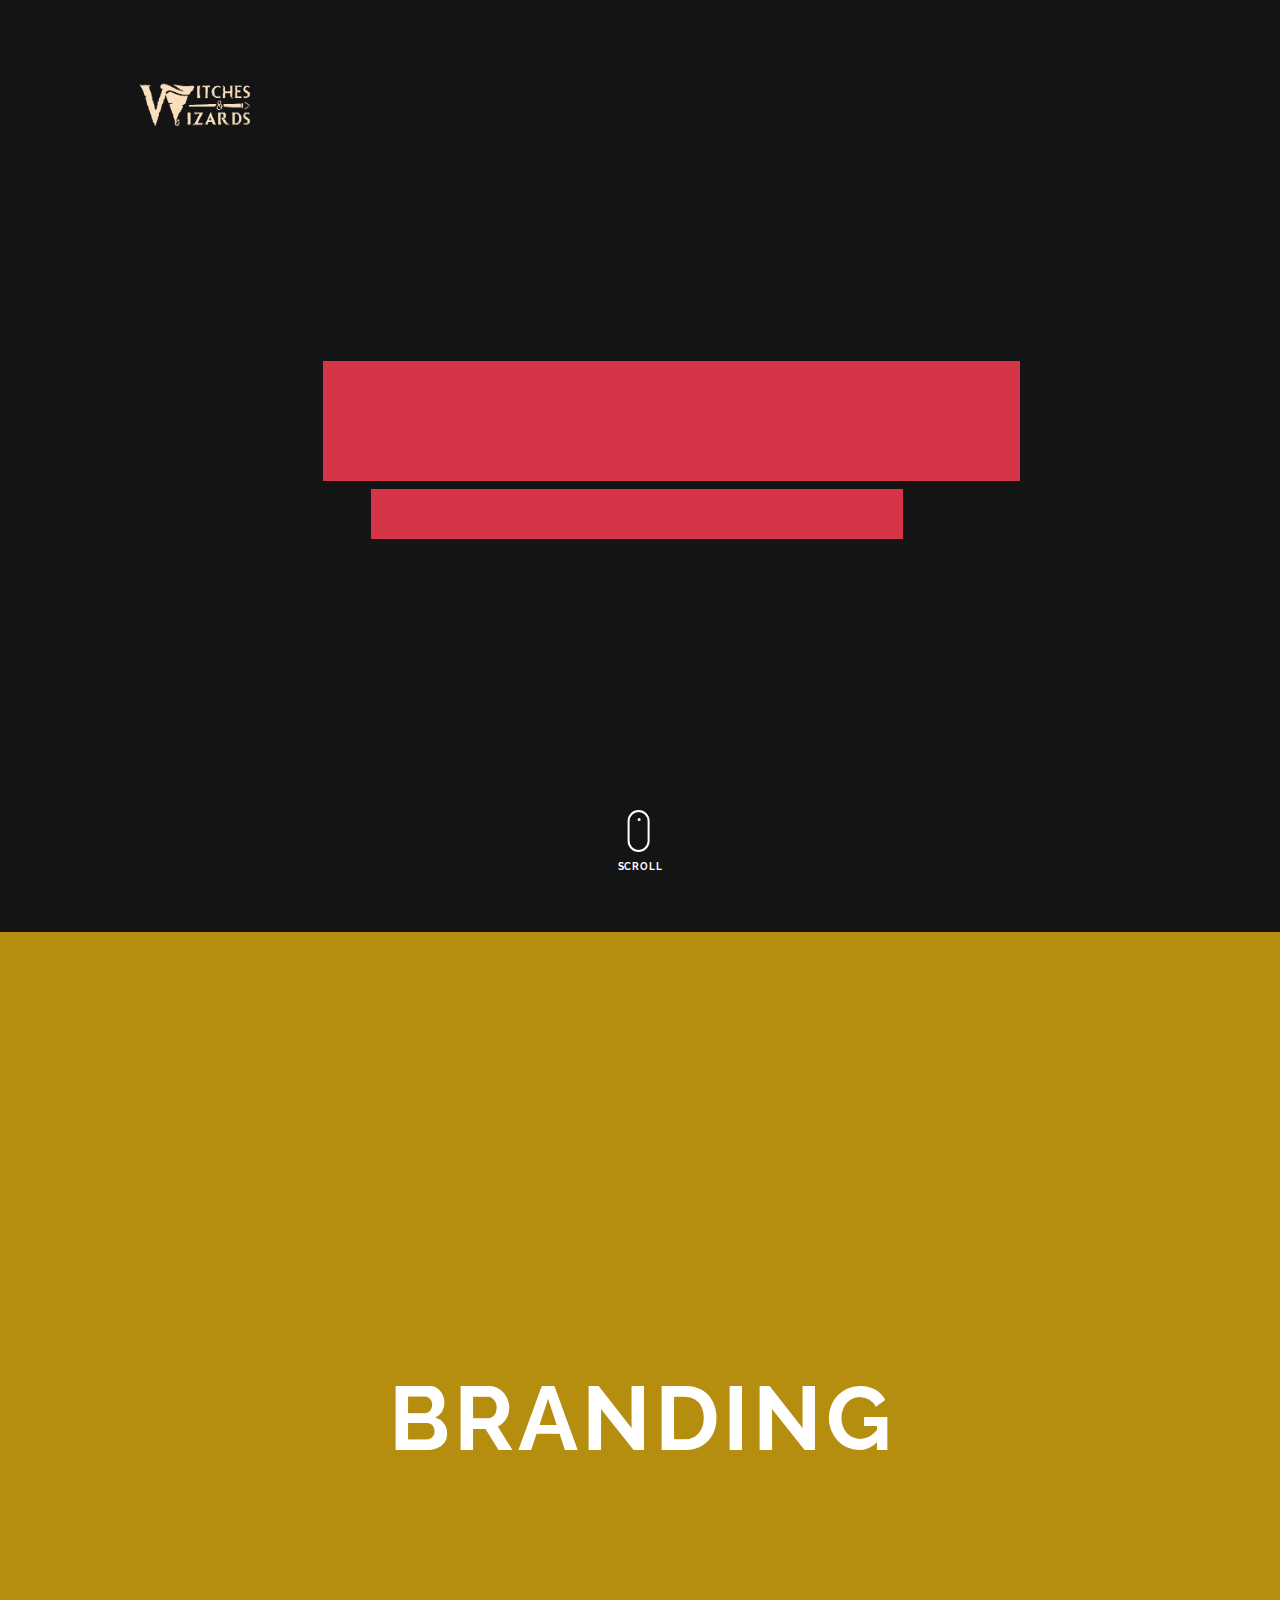
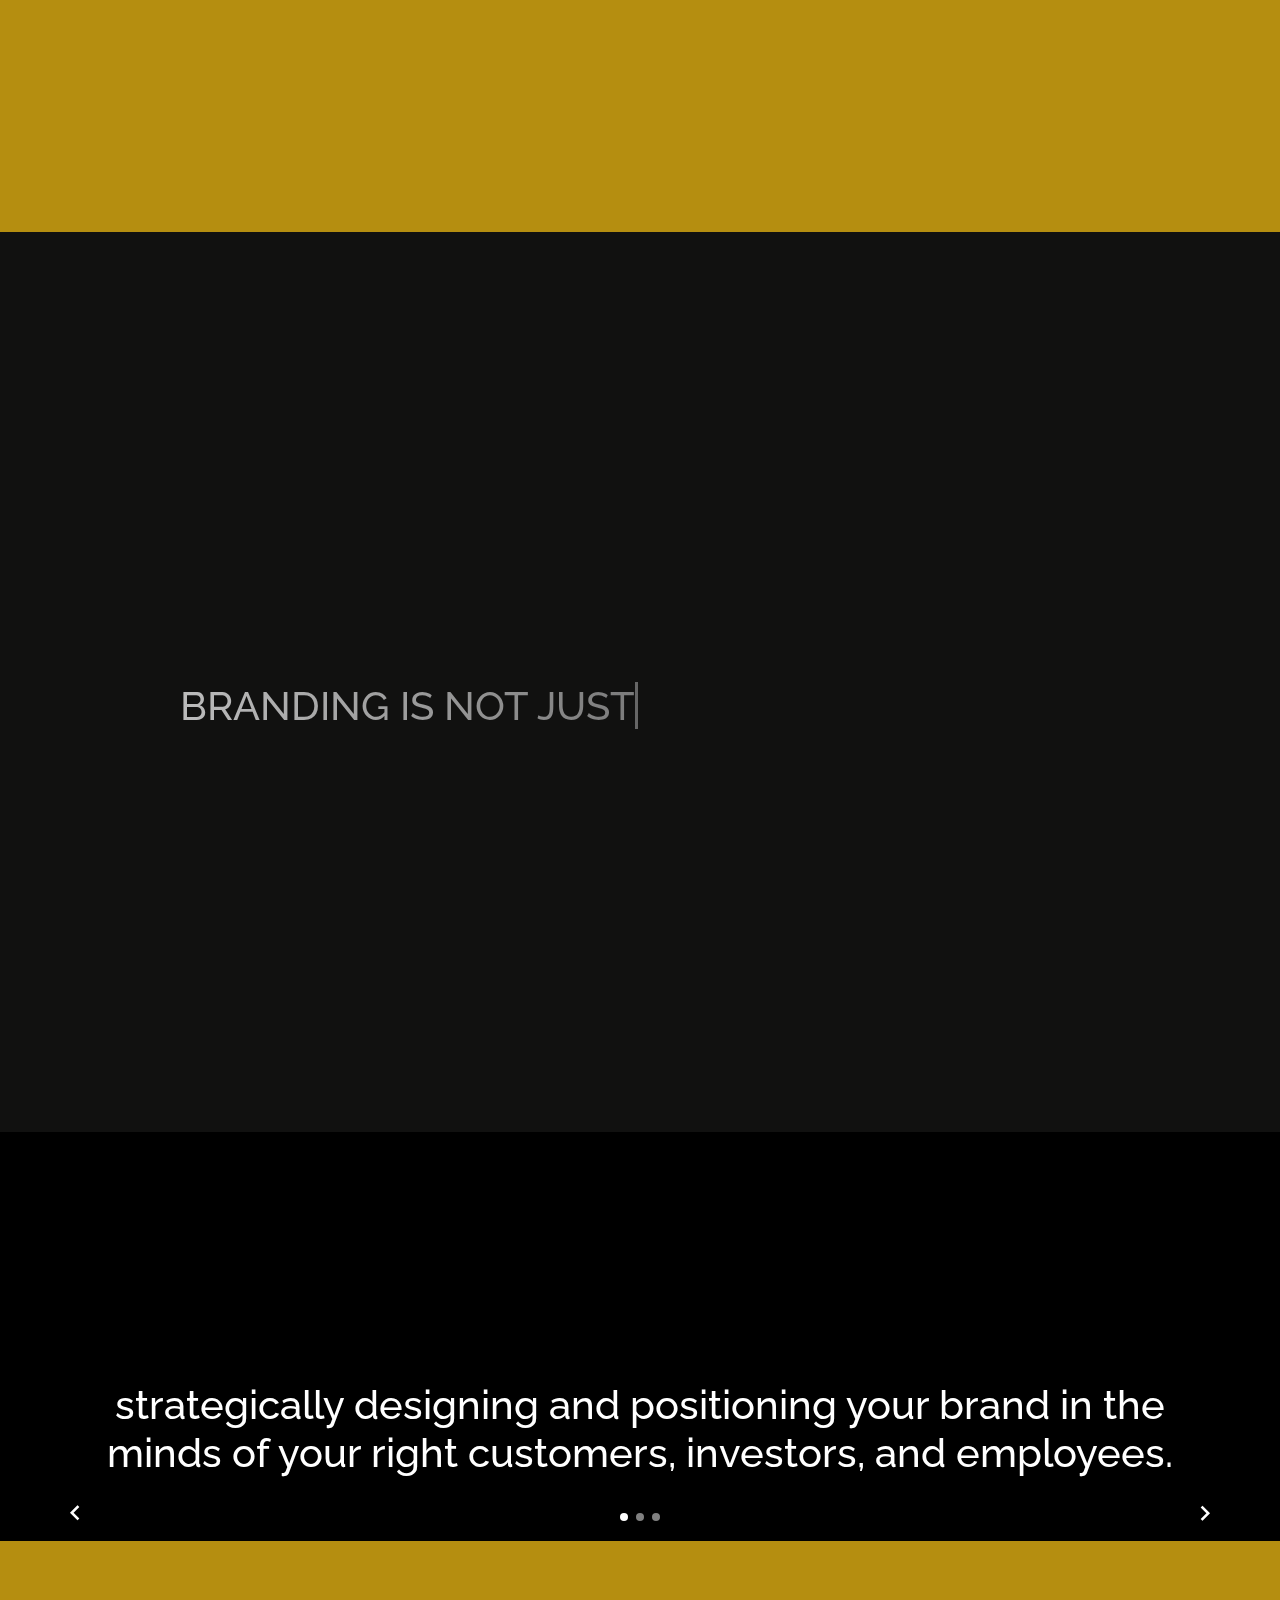
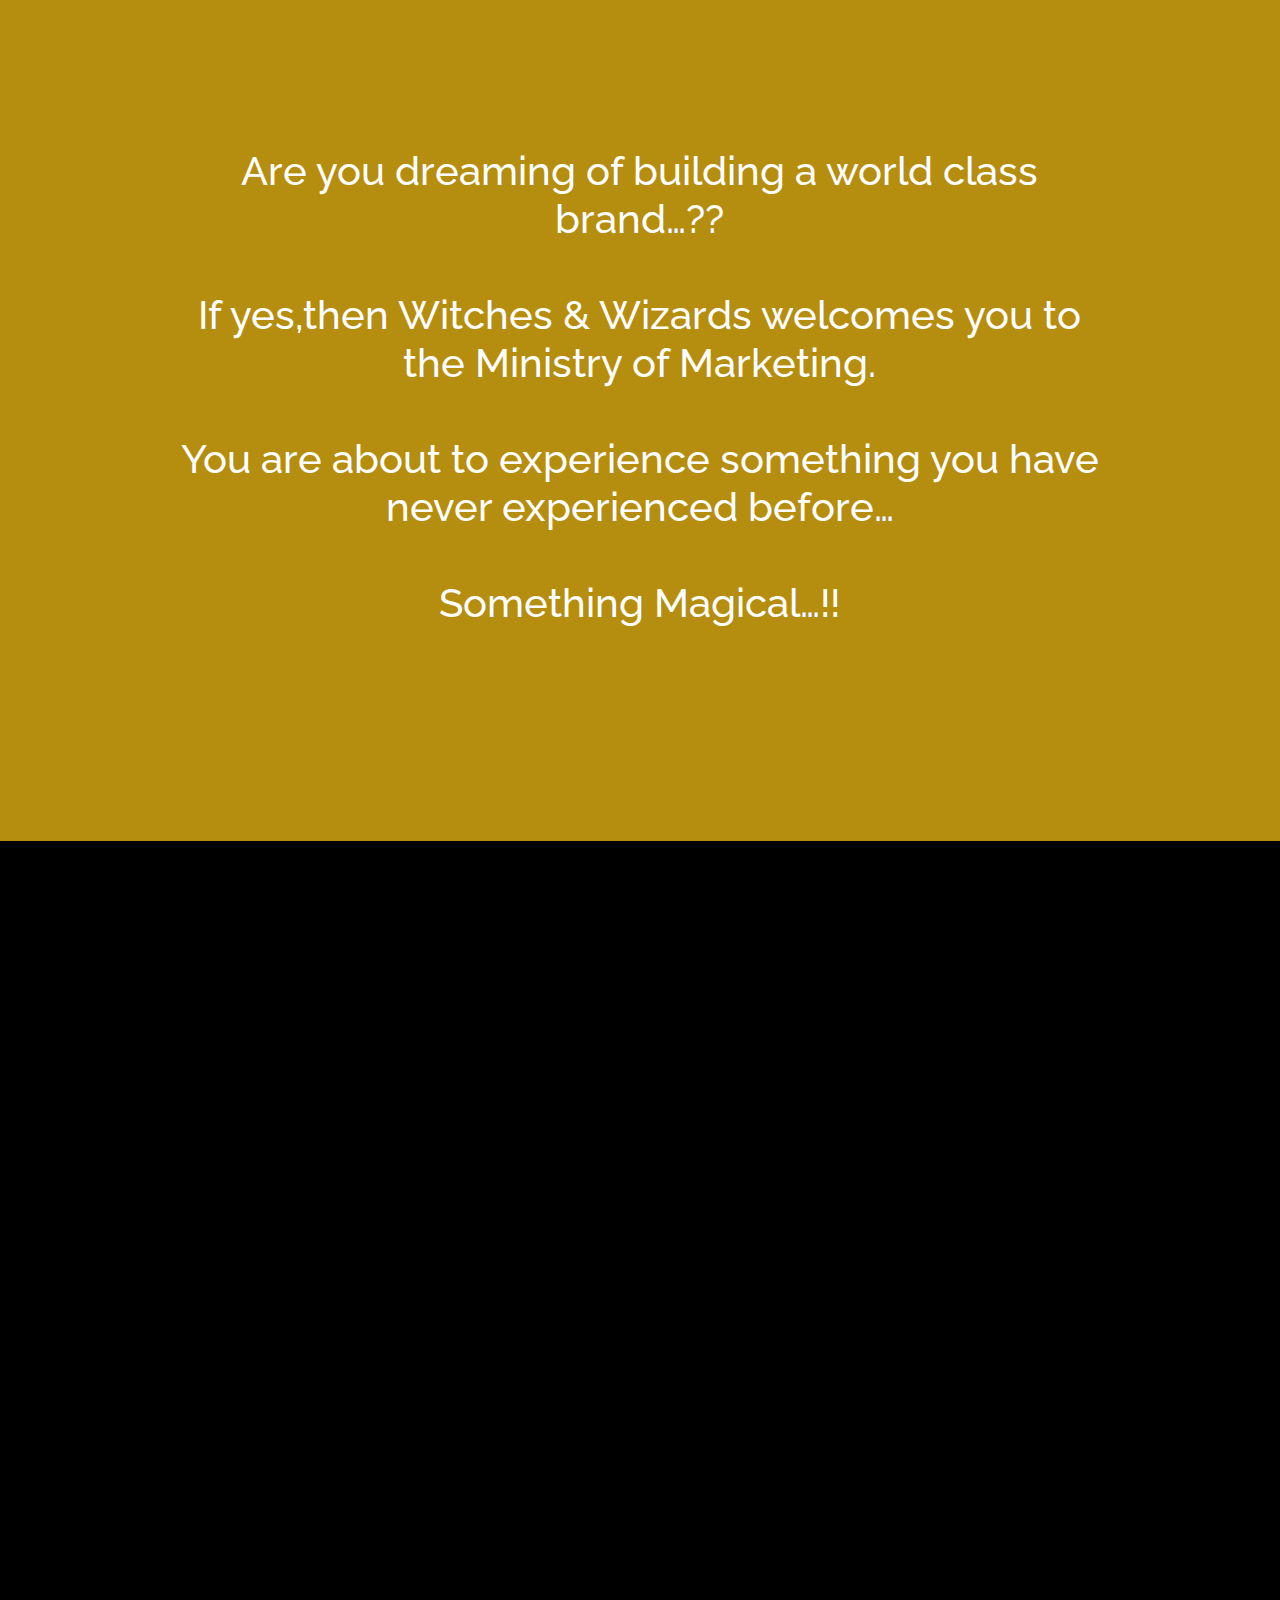
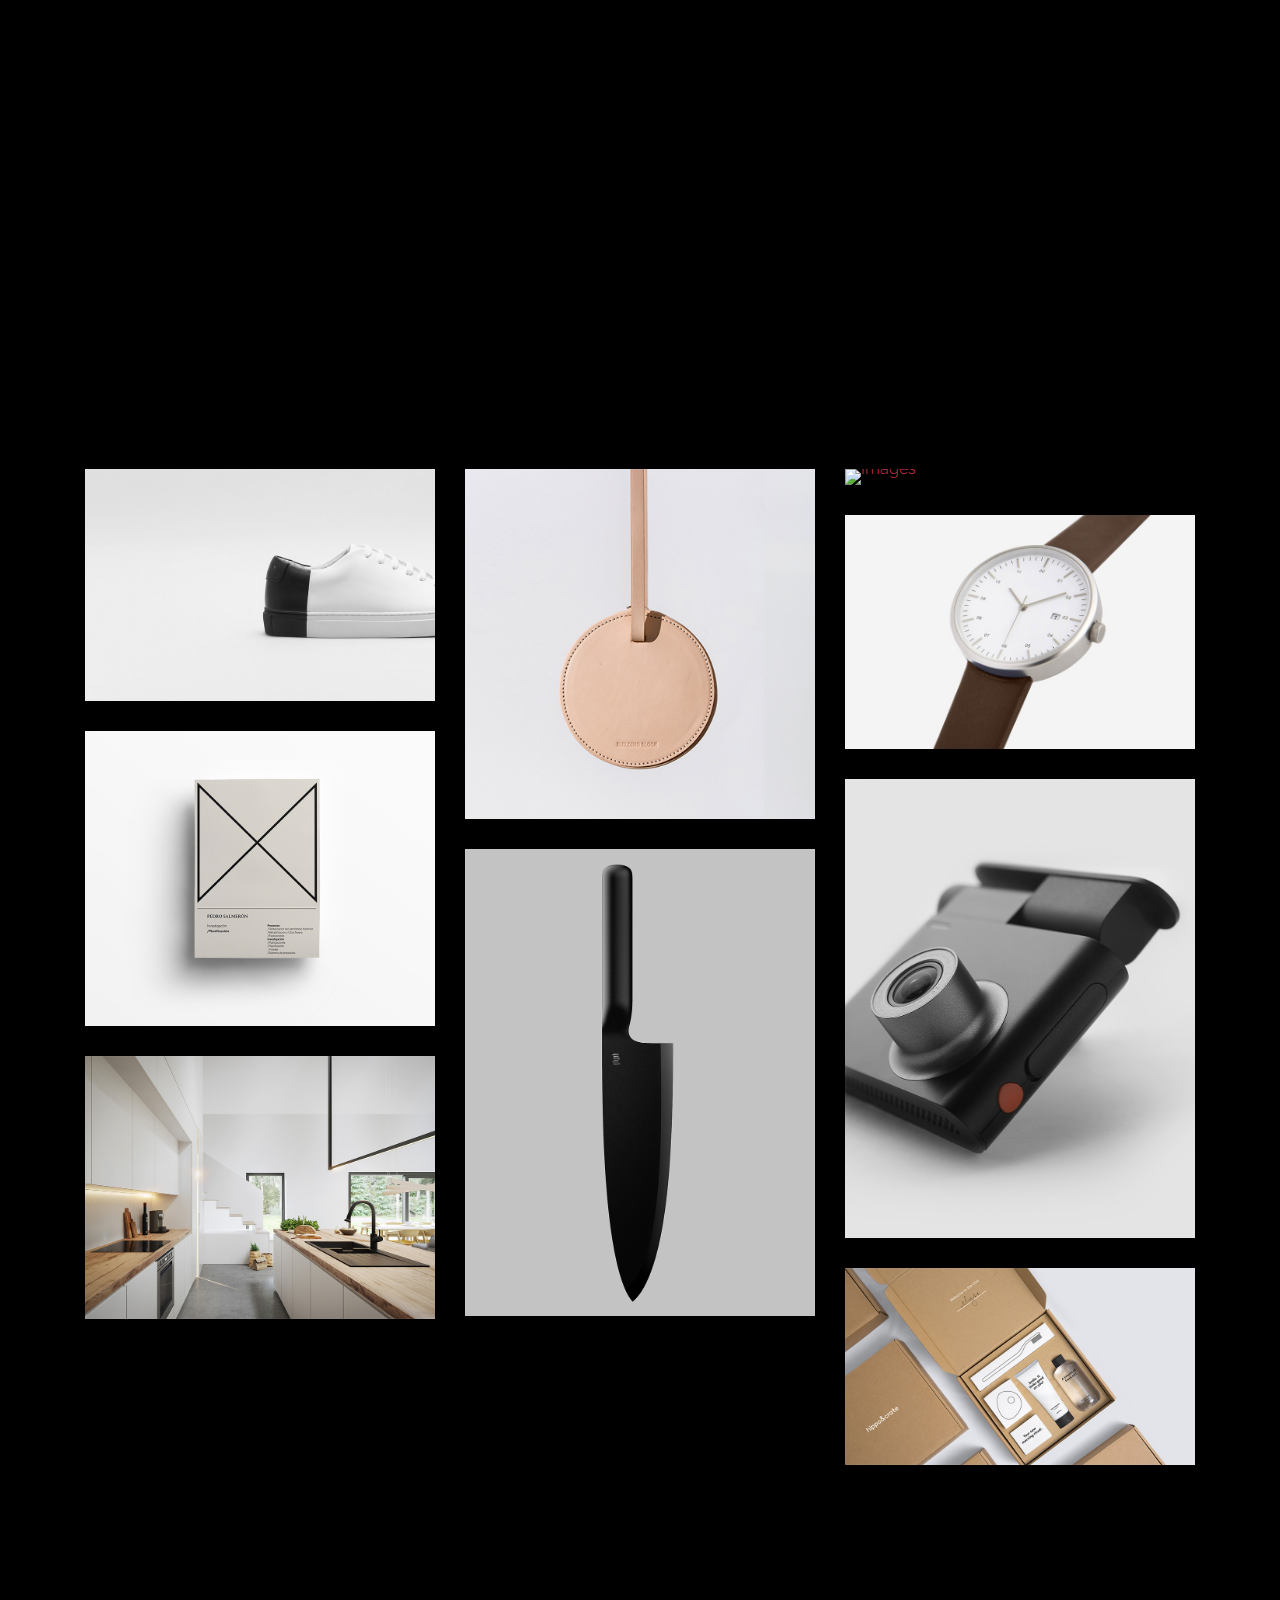
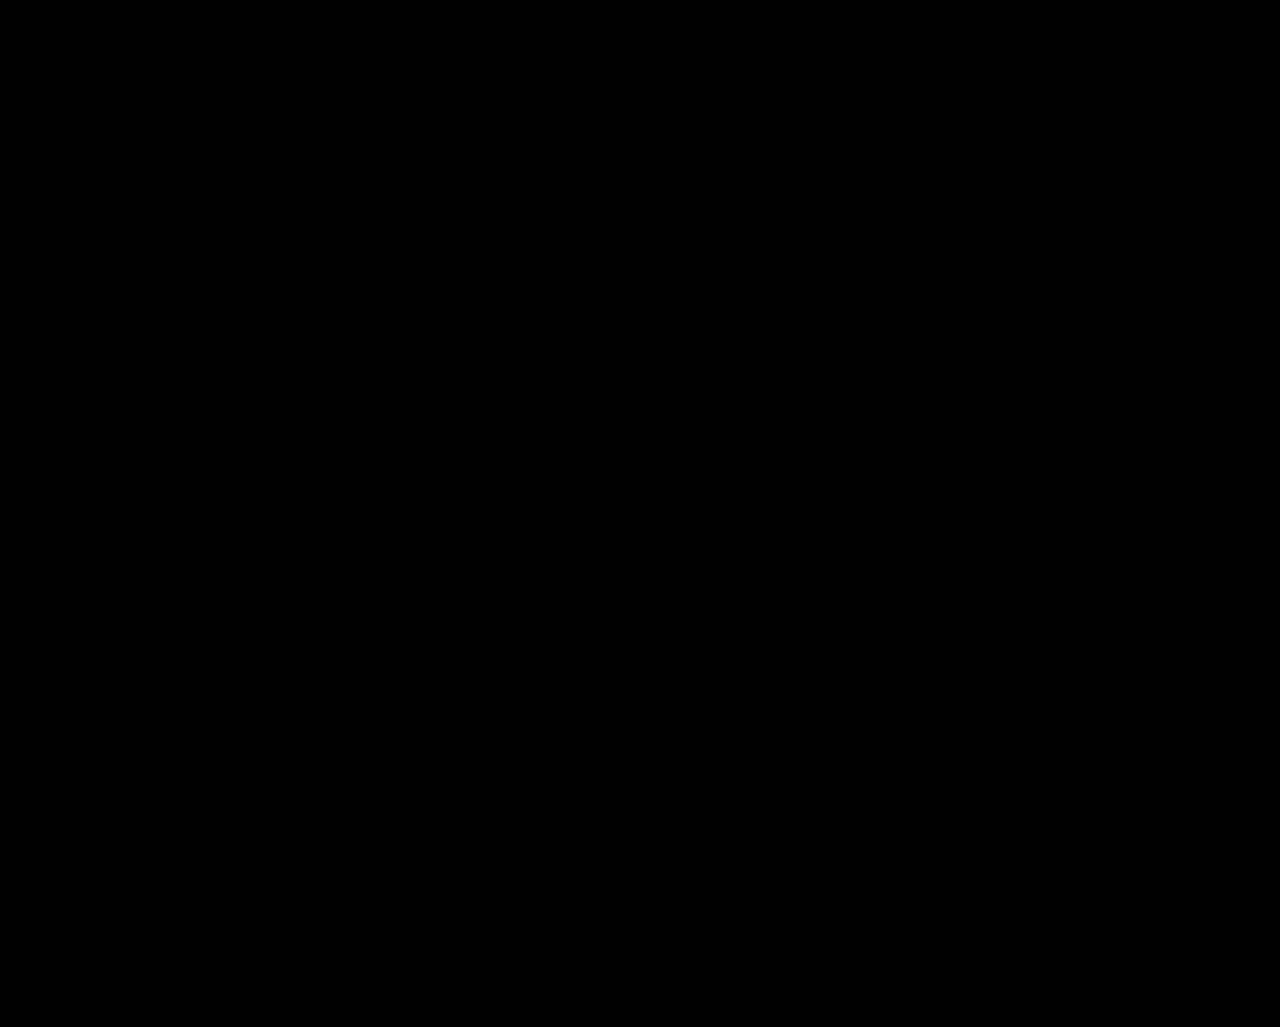
==== index.html @ 31c4bf62 "first commit" ====
<!doctype html>
<html lang="en">

<head>
  <title>Witches&wizards</title>
  <meta charset="utf-8">
  <meta name="viewport" content="width=device-width, initial-scale=1, shrink-to-fit=no">

  <meta name="description" content="">
  <meta name="keywords" content="html, css, javascript, jquery">
  <meta name="author" content="">

  <link rel="stylesheet" href="css/vendor/icomoon/style.css">
  <link rel="stylesheet" href="css/vendor/owl.carousel.min.css">
  <link rel="stylesheet" href="css/vendor/animate.min.css">
  <link rel="stylesheet" href="css/vendor/aos.css">
  <link rel="stylesheet" href="css/vendor/bootstrap.min.css">
  <link rel="stylesheet" href="css/vendor/jquery.fancybox.min.css">


  <!-- Theme Style -->
  <link rel="stylesheet" href="css/style.css">
  <style>
  h2 {
  color: #000;
  font-size: 2em;
  font-weight: 500;
  margin: 0;
  padding: 0;
}

#changingWords {
  position: absolute;
  color: rgb(255, 255, 255);
  background: -webkit-linear-gradient(left, #ffffff, #ffffff);
  background: -o-linear-gradient(right, #818181, #545454);
  background: -moz-linear-gradient(right, #f7f7f7, #ffffff);
  background: linear-gradient(to right, #bcbcbc, #7b7b7b);
  -webkit-background-clip: text;
  -webkit-text-fill-color: transparent;
  font-size: 1.1em;
  padding: 0;
}

.waviy { 
  position: relative; 
} 
.waviy span { 
  position: relative; 
  display: inline-block; 
  font-size: 90px; 
  font-weight: 700;
  color: #fff; 
  text-transform: uppercase; 
  animation: flip 2s infinite; 
  animation-delay: calc(.2s * var(--i)) 
} 
@keyframes flip { 
  0%,80% { 
    transform: rotateY(360deg)  
  } 
} 

.para-effect { 
  font-family: "Montserrat Medium"; 
  max-width: 40ch; 
  text-align: center; 
  transform: scale(0.94); 
  animation: scale 6s forwards cubic-bezier(0.5, 1, 0.89, 1); 
} 

 
.para-effect span { 
  display: inline-block; 
  opacity: 0; 
  filter: blur(4px); 
} 
  </style>
</head>

<body data-spy="scroll" data-target=".site-nav-target" data-offset="200">

  <nav class="unslate_co--site-mobile-menu">
    <div class="close-wrap d-flex">
      <a href="#" class="d-flex ml-auto js-menu-toggle">
        <span class="close-label">Close</span>
        <div class="close-times">
          <span class="bar1"></span>
          <span class="bar2"></span>
        </div>
      </a>
    </div>
    <div class="site-mobile-inner"></div>
  </nav>


  <div class="unslate_co--site-wrap">

    <div class="unslate_co--site-inner">


      <!-- END lines -->

      <nav class="unslate_co--site-nav site-nav-target">

        <div class="container">

          <div class="row align-items-center justify-content-between text-left">

            <div class="site-logo">
              <a href="index.html" class="unslate_co--site-logo"><img src="images/logo.png"
                  style="width: 250px;height: 160px; left:0;position: absolute;"></a>
            </div>

          </div>
        </div>

      </nav>
      <!-- END nav -->

      <div class="cover-v1 jarallax" style="background-color: rgb(20,20,20);" id="home-section">
        <div class="container">
          <div class="row align-items-center">

            <div class="col-md-7 mx-auto text-center">
              <h1 class="heading gsap-reveal-hero">Witches&Wizards</h1>
              <h2 class="subheading gsap-reveal-hero">Experience the Magic of Marketing</h2>
            </div>

          </div>
        </div>


        <a href="#mainsection" class="mouse-wrap smoothscroll">
          <span class="mouse">
            <span class="scroll"></span>
          </span>
          <span class="mouse-label">Scroll</span>
        </a>

      </div>
      <!-- END .cover-v1 -->

      <div class="cover-v1  jarallax" id="mainsection" style="background-color: rgb(181, 142, 16);">
        <div class="container">
          <div class="row align-items-center">

            <div class="col-md-10 mx-auto text-center">
              <h2 class="subheading" data-aos="fade-up" data-aos-delay="100"
                style="color: rgb(255, 255, 255);font-weight: 600;">WHAT IS</h2><br><br>

                <div class="waviy"> 
                  <span style="--i:1">B</span> 
                  <span style="--i:2">R</span> 
                  <span style="--i:3">A</span> 
                  <span style="--i:4">N</span> 
                  <span style="--i:5">D</span> 
                  <span style="--i:6">I</span> 
                  <span style="--i:7">N</span> 
                  <span style="--i:8">G</span> 
                 </div> 
            </div>

          </div>
        </div>



      </div>
      <div class="cover-v1  jarallax" id="mainsection" style="background-color: rgb(17, 17, 16);">
        <div class="container">
          <div class="row align-items-center">

            <div class="col-md-10 mx-auto text-center">
              <div id="changingWords">
                <h1>BRANDING IS NOT
                  <span class="txt-rotate" data-period="500" data-rotate='[ "JUST A LOGO", "MAKING A LOT OF CREATIVE", "POSTING ON SOCIAL MEDIA", "JUST BLAH BLAH BLAH" ]'></span>
                </h1>
              </div>
          </div>

          </div>
        </div>



      </div>

      <script>
        var TxtRotate = function (el, toRotate, period) {
        this.toRotate = toRotate;
        this.el = el;
        this.loopNum = 0;
        this.period = parseInt(period, 10) || 2000;
        this.txt = "";
        this.tick();
        this.isDeleting = false;
      };
      
      TxtRotate.prototype.tick = function () {
        var i = this.loopNum % this.toRotate.length;
        var fullTxt = this.toRotate[i];
      
        if (this.isDeleting) {
          this.txt = fullTxt.substring(0, this.txt.length - 1);
        } else {
          this.txt = fullTxt.substring(0, this.txt.length + 1);
        }
      
        this.el.innerHTML = '<span class="wrap">' + this.txt + "</span>";
      
        var that = this;
        var delta = 300 - Math.random() * 100;
      
        if (this.isDeleting) {
          delta /= 2;
        }
      
        if (!this.isDeleting && this.txt === fullTxt) {
          delta = this.period;
          this.isDeleting = true;
        } else if (this.isDeleting && this.txt === "") {
          this.isDeleting = false;
          this.loopNum++;
          delta = 500;
        }
      
        setTimeout(function () {
          that.tick();
        }, delta);
      };
      
      window.onload = function () {
        var elements = document.getElementsByClassName("txt-rotate");
        for (var i = 0; i < elements.length; i++) {
          var toRotate = elements[i].getAttribute("data-rotate");
          var period = elements[i].getAttribute("data-period");
          if (toRotate) {
            new TxtRotate(elements[i], JSON.parse(toRotate), period);
          }
        }
      
        var css = document.createElement("style");
        css.type = "text/css";
        css.innerHTML = ".txt-rotate > .wrap { border-right: 0.08em solid #666 }";
        document.body.appendChild(css);
      };
      </script>

      <div class="unslate_co--section" id="testimonial-section">
        <div class="container">
          <div class="section-heading-wrap text-center mb-5">
            <h2 class="heading-h2 text-center divider" style="font-size:100px;"><span class="gsap-reveal">Branding
                is</span></h2>
          </div>
        </div>

        <div class="owl-carousel testimonial-slider" data-aos="fade-up">
          <div>

            <div class="testimonial-v1">


              <h3 style="font-size: 40px;">strategically designing and positioning your brand in the minds of your right
                customers, investors, and employees.</h3>

            </div>
          </div>
          <div>
            <div class="testimonial-v1">

              <h3 style="font-size: 40px;">deciding what your business should do and what it shouldn’t…</h3>





            </div>
          </div>
          <div>
            <div class="testimonial-v1">

              <h3 style="font-size: 70px;">MAGIC</h3>



            </div>
          </div>

        </div>

      </div>

<div class="cover-v1  jarallax" id="mainsection" style="background-color: rgb(181, 142, 16);">
        <div class="container">
          <div class="row align-items-center">

            <div class="col-md-10 mx-auto text-center">
              <h1 class="para-effectt"> 
                <span>Are</span> 
                <span> you</span> 
                <span>dreaming</span> 
                <span>of</span> 
                <span>building</span> 
                <span>a world</span> 
                <span>class</span> 
                <span> brand…??</span><br><br> 
                <span>If yes,then</span> 
                <span>Witches & Wizards</span> 
                <span>welcomes you to the</span> 
                <span>Ministry of</span> 
                <span> Marketing.</span><br><br> 
                <span>You are about to</span> 
                <span>experience something</span> 
                <span>you have </span> 
                <span>never experienced</span> 
                <span>before…</span><br><br> 
                <span>Something Magical…!!</span> 
               
             
                         
                 
              </h1> 
            </div>

          </div>
        </div>
        </div>



      <!-- <div class="unslate_co--section">
        <div class="container">
          <div class="owl-carousel logo-slider">
            <div class="logo-v1 gsap-reveal">
              <img src="images/logo-google.png" alt="Image" class="img-fluid">
            </div>
            <div class="logo-v1 gsap-reveal">
              <img src="images/logo-puma.png" alt="Image" class="img-fluid">
            </div>
            <div class="logo-v1 gsap-reveal">
              <img src="images/logo-paypal.png" alt="Image" class="img-fluid">
            </div>
            <div class="logo-v1 gsap-reveal">
              <img src="images/logo-adobe.png" alt="Image" class="img-fluid">
            </div>
          </div>
        </div>
      </div> -->


      <div class="unslate_co--section" id="about-section">
        <div class="container">

          <div class="section-heading-wrap text-center mb-5">
            <h2 class="heading-h2 text-center divider"><span class="gsap-reveal">Who are the Witches&Wizards</span></h2>
            <span class="gsap-reveal">
              <img src="images/divider.png" alt="divider" width="76">
            </span>
          </div>


          <div class="row mt-5 justify-content-between">

            <div class="col-lg-4 pr-lg-5">
              <h3 class="mb-4 heading-h3"><span class="gsap-reveal"></span></h3>
              <p class="lead gsap-reveal">A team with dreamy eyes, diverse stories and contrasting thoughts and ideas
                but bounded by a magic stick they own.
            </div>
            <div class="col-lg-4 pr-lg-5">
              <h3 class="mb-4 heading-h3"><span class="gsap-reveal"></span></h3>
              <p class="lead gsap-reveal">. A magic stick that turns ugly into pretty, dark into bright and good into
                great. We even turn men into cats when we are bored. In other words, we are funny, kind, serious
                (sometimes) and everything else we want to be.
            </div>
            <div class="col-lg-4 pr-lg-5">
              <h3 class="mb-4 heading-h3"><span class="gsap-reveal"></span></h3>

              <p class="mb-4 gsap-reveal">But at the end of the day, we make sure all of us are working towards being
                our own better selves, beyond the cabin and closed office where you can live out all your work
                fantasies.


            </div>
          </div>
        </div>
      </div>

      <div class="unslate_co--section" id="services-section">
        <div class="container">

          <div class="section-heading-wrap text-center mb-5">
            <h2 class="heading-h2 text-center divider"><span class="gsap-reveal">Our Services</span></h2>
            <span class="gsap-reveal"><img src="images/divider.png" alt="divider" width="76"></span>
          </div>

          <div class="row gutter-v3">
            <div class="col-md-6 col-lg-4 mb-4">
              <div class="feature-v1" data-aos="fade-up" data-aos-delay="0">

                <h3>Nemora</h3>
                <p>Lorem ipsum dolor sit amet, consectetur adipiscing elit, sed do eiusmod tempor incididunt. </p>
              </div>
            </div>
            <div class="col-md-6 col-lg-4 mb-4">
              <div class="feature-v1" data-aos="fade-up" data-aos-delay="100">

                <h3>Strategicia</h3>
                <p>Lorem ipsum dolor sit amet, consectetur adipiscing elit, sed do eiusmod tempor incididunt. </p>
              </div>
            </div>
            <div class="col-md-6 col-lg-4 mb-4">
              <div class="feature-v1" data-aos="fade-up" data-aos-delay="200">

                <h3>Anura</h3>
                <p>Lorem ipsum dolor sit amet, consectetur adipiscing elit, sed do eiusmod tempor incididunt. </p>
              </div>
            </div>

            <div class="col-md-6 col-lg-4 mb-4">
              <div class="feature-v1" data-aos="fade-up" data-aos-delay="0">

                <h3>Webmora</h3>
                <p>Lorem ipsum dolor sit amet, consectetur adipiscing elit, sed do eiusmod tempor incididunt. </p>
              </div>
            </div>
            <div class="col-md-6 col-lg-4 mb-4">
              <div class="feature-v1" data-aos="fade-up" data-aos-delay="100">

                <h3>Symbolio</h3>
                <p>Lorem ipsum dolor sit amet, consectetur adipiscing elit, sed do eiusmod tempor incididunt. </p>
              </div>
            </div>


          </div>
        </div>
      </div>

      <!-- <div class="unslate_co--section section-counter" id="skills-section">
        <div class="container">
          <div class="section-heading-wrap text-center mb-5">
            <h2 class="heading-h2 text-center divider"><span class="gsap-reveal">My Skills</span></h2>
            <span class="gsap-reveal"><img src="images/divider.png" alt="divider" width="76"></span>
          </div>


          <div class="row pt-5">
            <div class="col-6 col-sm-6 mb-5 mb-lg-0 col-md-6 col-lg-3" data-aos="fade-up" data-aos-delay="0">
              <div class="counter-v1 text-center">
                <span class="number-wrap">
                  <span class="number number-counter" data-number="90">0</span>
                  <span class="append-text">%</span>
                </span>
                <span class="counter-label">WordPress</span>
              </div>
            </div>
            <div class="col-6 col-sm-6 mb-5 mb-lg-0 col-md-6 col-lg-3" data-aos="fade-up" data-aos-delay="100">
              <div class="counter-v1 text-center">
                <span class="number-wrap">
                  <span class="number number-counter" data-number="99">0</span>
                  <span class="append-text">%</span>
                </span>
                <span class="counter-label">HTML/CSS</span>
              </div>
            </div>
            <div class="col-6 col-sm-6 mb-5 mb-lg-0 col-md-6 col-lg-3" data-aos="fade-up" data-aos-delay="200">
              <div class="counter-v1 text-center">
                <span class="number-wrap">
                  <span class="number number-counter" data-number="95">0</span>
                  <span class="append-text">%</span>
                </span>
                <span class="counter-label">jQuery</span>
              </div>
            </div>
            <div class="col-6 col-sm-6 mb-5 mb-lg-0 col-md-6 col-lg-3" data-aos="fade-up" data-aos-delay="300">
              <div class="counter-v1 text-center">
                <span class="number-wrap">
                  <span class="number number-counter" data-number="100">0</span>
                  <span class="append-text">%</span>
                </span>
                <span class="counter-label">Design</span>
              </div>
            </div>
          </div>
        </div>
      </div> -->
      <!-- END .counter -->

      <!-- END testimonial -->


      <div class="unslate_co--section" id="portfolio-section">
        <div class="container">


          <div class="relative">
            <div class="loader-portfolio-wrap">
              <div class="loader-portfolio"></div>
            </div>
          </div>
          <div id="portfolio-single-holder"></div>

          <div class="portfolio-wrapper">

            <div class="d-flex align-items-center mb-4 gsap-reveal gsap-reveal-filter">
              <h2 class="mr-auto heading-h2"><span class="gsap-reveal">Clients</span></h2>

              <!-- <a href="#" class="text-white js-filter d-inline-block d-lg-none">Filter</a>
              
              <div class="filter-wrap">
                <div class="filter ml-auto" id="filters">
                  <a href="#" class="active" data-filter="*">All</a>
                  <a href="#" data-filter=".web">Web</a>
                  <a href="#" data-filter=".branding">Branding</a>
                  <a href="#" data-filter=".illustration">Illustration</a>
                  <a href="#" data-filter=".packaging">Packaging</a>
                </div>
              </div> -->
            </div>



            <div id="posts" class="row gutter-isotope-item">
              <div class="item web branding col-sm-6 col-md-6 col-lg-4 isotope-mb-2">
                <a href="" class="portfolio-item ajax-load-page isotope-item gsap-reveal-img" data-id="1">
                  <div class="overlay">
                    <span class="wrap-icon icon-link2"></span>

                  </div>
                  <img src="images/work_1_md.jpg" class="lazyload  img-fluid" alt="Images" />
                </a>
              </div>
              <div class="item branding packaging illustration col-sm-6 col-md-6 col-lg-4 isotope-mb-2 ">
                <a href="" class="portfolio-item ajax-load-page item-portrait isotope-item gsap-reveal-img" data-id="3">
                  <div class="overlay">
                    <span class="wrap-icon icon-link2"></span>

                  </div>
                  <img src="images/work_2_md.jpg" class="lazyload  img-fluid" alt="Images" />
                </a>
              </div>

              <div class="item branding packaging col-sm-6 col-md-6 col-lg-4 isotope-mb-2">
                <a href="" class="portfolio-item isotope-item gsap-reveal-img ajax-load-page" data-id="4">
                  <div class="overlay">
                    <span class="wrap-icon icon-link2"></span>

                  </div>
                  <img src="images/work_3_md.jpg" class="lazyload  img-fluid" alt="Images" />
                </a>
              </div>

              <div class="item web packaging col-sm-6 col-md-6 col-lg-4 isotope-mb-2">

                <a href="" class="portfolio-item isotope-item gsap-reveal-img" data-fancybox="gallery"
                  data-caption="Watch">
                  <div class="overlay">
                    <span class="wrap-icon icon-photo2"></span>

                  </div>
                  <img src="images/work_4_full.jpg" class="lazyload  img-fluid" alt="Images" />
                </a>

              </div>

              <div class="item illustration packaging col-sm-6 col-md-6 col-lg-4 isotope-mb-2">
                <a href="" class="portfolio-item isotope-item gsap-reveal-img" data-fancybox="gallery"
                  data-caption="Shoe Rebranding">
                  <div class="overlay">
                    <span class="wrap-icon icon-photo2"></span>

                  </div>
                  <img src="images/work_5_md.jpg" class="lazyload  img-fluid" alt="Images" />
                </a>
              </div>

              <div class="item web branding col-sm-6 col-md-6 col-lg-4 isotope-mb-2">
                <a href="#"
                  class="portfolio-item ajax-load-page item-portrait isotope-item gsap-reveal-img" data-id="2">
                  <div class="overlay">
                    <span class="wrap-icon icon-link2"></span>
                    <div class="portfolio-item-content">
                      
                    </div>
                  </div>
                  <img src="images/work_6_md.jpg" class="lazyload  img-fluid" alt="Images" />
                </a>
              </div>

              <div class="item branding packaging col-sm-6 col-md-6 col-lg-4 isotope-mb-2">
                <a href="" class="portfolio-item item-portrait isotope-item gsap-reveal-img "
                  data-fancybox="gallery" data-caption="Modern Building">
                  <div class="overlay">
                    <span class="wrap-icon icon-photo2"></span>
                    <div class="portfolio-item-content">
                      
                    </div>
                  </div>
                  <img src="images/work_7_a_md.jpg" class="lazyload  img-fluid" alt="Images" />
                </a>
              </div>

              <div class="item web branding col-sm-6 col-md-6 col-lg-4 isotope-mb-2">
                <a href=""
                  class="portfolio-item isotope-item gsap-reveal-img" data-fancybox="gallery"
                  data-caption="Showreel 2019">
                  <div class="overlay">
                    <span class="wrap-icon icon-play_circle_filled"></span>
                    <div class="portfolio-item-content">
                      
                    </div>
                  </div>
                  <img src="images/work_8_md.jpg" class="lazyload  img-fluid" alt="Images" />
                </a>
              </div>

              <div class="item web illustration col-sm-6 col-md-6 col-lg-4 isotope-mb-2">
                <a href="" class="portfolio-item isotope-item gsap-reveal-img"
                  data-fancybox="gallery" data-caption="Render Packaging">
                  <div class="overlay">
                    <span class="wrap-icon icon-photo2"></span>
                    <div class="portfolio-item-content">
                      
                    </div>
                  </div>
                  <img src="images/work_9_a_md.jpg" class="lazyload  img-fluid" alt="Images" />
                </a>
              </div>

            </div>

          </div>


        </div>
      </div>

      <div class="unslate_co--section" id="contact-section">
        <div class="container">
          <div class="section-heading-wrap text-center mb-5">
            <h2 class="heading-h2 text-center divider"><span class="gsap-reveal">Get In Touch</span></h2>
            <span class="gsap-reveal"><img src="images/divider.png" alt="divider" width="76"></span>
          </div>


          <div class="row justify-content-between">

            <div class="col-md-6">
              <form method="post" class="form-outline-style-v1" id="contactForm">
                <div class="form-group row mb-0">

                  <div class="col-lg-6 form-group gsap-reveal">
                    <label for="name">Name</label>
                    <input name="name" type="text" class="form-control" id="name">
                  </div>
                  <div class="col-lg-6 form-group gsap-reveal">
                    <label for="email">Email</label>
                    <input name="email" type="email" class="form-control" id="email">
                  </div>
                  <div class="col-lg-12 form-group gsap-reveal">
                    <label for="message">Write your message...</label>
                    <textarea name="message" id="message" cols="30" rows="7" class="form-control"></textarea>
                  </div>
                </div>
                <div class="form-group row gsap-reveal">
                  <div class="col-md-12 d-flex align-items-center">
                    <input type="submit" class="btn btn-outline-pill btn-custom-light mr-3" value="Send Message">
                    <span class="submitting"></span>
                  </div>
                </div>
              </form>
              <div id="form-message-warning" class="mt-4"></div>
              <div id="form-message-success">
                Your message was sent, thank you!
              </div>

            </div>

            <div class="col-md-4">
              <div class="contact-info-v1">
                <div class="gsap-reveal d-block">
                  <span class="d-block contact-info-label">Email</span>
                  <a href="#" class="contact-info-val">witchesandwizards@gmail.com</a>
                </div>
                <div class="gsap-reveal d-block">
                  <span class="d-block contact-info-label">Phone</span>
                  <a href="#" class="contact-info-val">+91 0123456789</a>
                </div>
                <div class="gsap-reveal d-block">
                  <span class="d-block contact-info-label">Address</span>
                  <address class="contact-info-val">Witches & wizards <br> Kerala</address>
                </div>
              </div>
            </div>

          </div>
        </div>
      </div>
    </div> <!-- END .unslate_co-site-inner -->

    <footer class="unslate_co--footer unslate_co--section">
      <div class="container">
        <div class="row justify-content-center">
          <div class="col-md-7">

            <div class="footer-site-logo"><a href="#">Witches&Wizards</a></div>

            <ul class="footer-site-social">
              <li><a href="#">Facebook</a></li>
              <li><a href="#">Twitter</a></li>
              <li><a href="#">Instagram</a></li>
              <li><a href="#">Dribbble</a></li>
              <li><a href="#">Behance</a></li>
            </ul>



          </div>
        </div>
      </div>
    </footer>


  </div>


  <!-- Loader -->
  <div id="unslate_co--overlayer"></div>
  <div class="site-loader-wrap">
    <div class="site-loader"></div>
  </div>

  <script src="js/scripts-dist.js"></script>
  <script src="js/main.js"></script>

</body>

</html>
---- css/vendor/icomoon/style.css ----
@font-face {
  font-family: 'icomoon';
  src:  url('fonts/icomoon.eot?10si43');
  src:  url('fonts/icomoon.eot?10si43#iefix') format('embedded-opentype'),
    url('fonts/icomoon.ttf?10si43') format('truetype'),
    url('fonts/icomoon.woff?10si43') format('woff'),
    url('fonts/icomoon.svg?10si43#icomoon') format('svg');
  font-weight: normal;
  font-style: normal;
}

[class^="icon-"], [class*=" icon-"] {
  /* use !important to prevent issues with browser extensions that change fonts */
  font-family: 'icomoon' !important;
  speak: none;
  font-style: normal;
  font-weight: normal;
  font-variant: normal;
  text-transform: none;
  line-height: 1;

  /* Better Font Rendering =========== */
  -webkit-font-smoothing: antialiased;
  -moz-osx-font-smoothing: grayscale;
}

.icon-asterisk:before {
  content: "\f069";
}
.icon-plus:before {
  content: "\f067";
}
.icon-question:before {
  content: "\f128";
}
.icon-minus:before {
  content: "\f068";
}
.icon-glass:before {
  content: "\f000";
}
.icon-music:before {
  content: "\f001";
}
.icon-search:before {
  content: "\f002";
}
.icon-envelope-o:before {
  content: "\f003";
}
.icon-heart:before {
  content: "\f004";
}
.icon-star:before {
  content: "\f005";
}
.icon-star-o:before {
  content: "\f006";
}
.icon-user:before {
  content: "\f007";
}
.icon-film:before {
  content: "\f008";
}
.icon-th-large:before {
  content: "\f009";
}
.icon-th:before {
  content: "\f00a";
}
.icon-th-list:before {
  content: "\f00b";
}
.icon-check:before {
  content: "\f00c";
}
.icon-close:before {
  content: "\f00d";
}
.icon-remove:before {
  content: "\f00d";
}
.icon-times:before {
  content: "\f00d";
}
.icon-search-plus:before {
  content: "\f00e";
}
.icon-search-minus:before {
  content: "\f010";
}
.icon-power-off:before {
  content: "\f011";
}
.icon-signal:before {
  content: "\f012";
}
.icon-cog:before {
  content: "\f013";
}
.icon-gear:before {
  content: "\f013";
}
.icon-trash-o:before {
  content: "\f014";
}
.icon-home:before {
  content: "\f015";
}
.icon-file-o:before {
  content: "\f016";
}
.icon-clock-o:before {
  content: "\f017";
}
.icon-road:before {
  content: "\f018";
}
.icon-download:before {
  content: "\f019";
}
.icon-arrow-circle-o-down:before {
  content: "\f01a";
}
.icon-arrow-circle-o-up:before {
  content: "\f01b";
}
.icon-inbox:before {
  content: "\f01c";
}
.icon-play-circle-o:before {
  content: "\f01d";
}
.icon-repeat:before {
  content: "\f01e";
}
.icon-rotate-right:before {
  content: "\f01e";
}
.icon-refresh:before {
  content: "\f021";
}
.icon-list-alt:before {
  content: "\f022";
}
.icon-lock:before {
  content: "\f023";
}
.icon-flag:before {
  content: "\f024";
}
.icon-headphones:before {
  content: "\f025";
}
.icon-volume-off:before {
  content: "\f026";
}
.icon-volume-down:before {
  content: "\f027";
}
.icon-volume-up:before {
  content: "\f028";
}
.icon-qrcode:before {
  content: "\f029";
}
.icon-barcode:before {
  content: "\f02a";
}
.icon-tag:before {
  content: "\f02b";
}
.icon-tags:before {
  content: "\f02c";
}
.icon-book:before {
  content: "\f02d";
}
.icon-bookmark:before {
  content: "\f02e";
}
.icon-print:before {
  content: "\f02f";
}
.icon-camera:before {
  content: "\f030";
}
.icon-font:before {
  content: "\f031";
}
.icon-bold:before {
  content: "\f032";
}
.icon-italic:before {
  content: "\f033";
}
.icon-text-height:before {
  content: "\f034";
}
.icon-text-width:before {
  content: "\f035";
}
.icon-align-left:before {
  content: "\f036";
}
.icon-align-center:before {
  content: "\f037";
}
.icon-align-right:before {
  content: "\f038";
}
.icon-align-justify:before {
  content: "\f039";
}
.icon-list:before {
  content: "\f03a";
}
.icon-dedent:before {
  content: "\f03b";
}
.icon-outdent:before {
  content: "\f03b";
}
.icon-indent:before {
  content: "\f03c";
}
.icon-video-camera:before {
  content: "\f03d";
}
.icon-image:before {
  content: "\f03e";
}
.icon-photo:before {
  content: "\f03e";
}
.icon-picture-o:before {
  content: "\f03e";
}
.icon-pencil:before {
  content: "\f040";
}
.icon-map-marker:before {
  content: "\f041";
}
.icon-adjust:before {
  content: "\f042";
}
.icon-tint:before {
  content: "\f043";
}
.icon-edit:before {
  content: "\f044";
}
.icon-pencil-square-o:before {
  content: "\f044";
}
.icon-share-square-o:before {
  content: "\f045";
}
.icon-check-square-o:before {
  content: "\f046";
}
.icon-arrows:before {
  content: "\f047";
}
.icon-step-backward:before {
  content: "\f048";
}
.icon-fast-backward:before {
  content: "\f049";
}
.icon-backward:before {
  content: "\f04a";
}
.icon-play:before {
  content: "\f04b";
}
.icon-pause:before {
  content: "\f04c";
}
.icon-stop:before {
  content: "\f04d";
}
.icon-forward:before {
  content: "\f04e";
}
.icon-fast-forward:before {
  content: "\f050";
}
.icon-step-forward:before {
  content: "\f051";
}
.icon-eject:before {
  content: "\f052";
}
.icon-chevron-left:before {
  content: "\f053";
}
.icon-chevron-right:before {
  content: "\f054";
}
.icon-plus-circle:before {
  content: "\f055";
}
.icon-minus-circle:before {
  content: "\f056";
}
.icon-times-circle:before {
  content: "\f057";
}
.icon-check-circle:before {
  content: "\f058";
}
.icon-question-circle:before {
  content: "\f059";
}
.icon-info-circle:before {
  content: "\f05a";
}
.icon-crosshairs:before {
  content: "\f05b";
}
.icon-times-circle-o:before {
  content: "\f05c";
}
.icon-check-circle-o:before {
  content: "\f05d";
}
.icon-ban:before {
  content: "\f05e";
}
.icon-arrow-left:before {
  content: "\f060";
}
.icon-arrow-right:before {
  content: "\f061";
}
.icon-arrow-up:before {
  content: "\f062";
}
.icon-arrow-down:before {
  content: "\f063";
}
.icon-mail-forward:before {
  content: "\f064";
}
.icon-share:before {
  content: "\f064";
}
.icon-expand:before {
  content: "\f065";
}
.icon-compress:before {
  content: "\f066";
}
.icon-exclamation-circle:before {
  content: "\f06a";
}
.icon-gift:before {
  content: "\f06b";
}
.icon-leaf:before {
  content: "\f06c";
}
.icon-fire:before {
  content: "\f06d";
}
.icon-eye:before {
  content: "\f06e";
}
.icon-eye-slash:before {
  content: "\f070";
}
.icon-exclamation-triangle:before {
  content: "\f071";
}
.icon-warning:before {
  content: "\f071";
}
.icon-plane:before {
  content: "\f072";
}
.icon-calendar:before {
  content: "\f073";
}
.icon-random:before {
  content: "\f074";
}
.icon-comment:before {
  content: "\f075";
}
.icon-magnet:before {
  content: "\f076";
}
.icon-chevron-up:before {
  content: "\f077";
}
.icon-chevron-down:before {
  content: "\f078";
}
.icon-retweet:before {
  content: "\f079";
}
.icon-shopping-cart:before {
  content: "\f07a";
}
.icon-folder:before {
  content: "\f07b";
}
.icon-folder-open:before {
  content: "\f07c";
}
.icon-arrows-v:before {
  content: "\f07d";
}
.icon-arrows-h:before {
  content: "\f07e";
}
.icon-bar-chart:before {
  content: "\f080";
}
.icon-bar-chart-o:before {
  content: "\f080";
}
.icon-twitter-square:before {
  content: "\f081";
}
.icon-facebook-square:before {
  content: "\f082";
}
.icon-camera-retro:before {
  content: "\f083";
}
.icon-key:before {
  content: "\f084";
}
.icon-cogs:before {
  content: "\f085";
}
.icon-gears:before {
  content: "\f085";
}
.icon-comments:before {
  content: "\f086";
}
.icon-thumbs-o-up:before {
  content: "\f087";
}
.icon-thumbs-o-down:before {
  content: "\f088";
}
.icon-star-half:before {
  content: "\f089";
}
.icon-heart-o:before {
  content: "\f08a";
}
.icon-sign-out:before {
  content: "\f08b";
}
.icon-linkedin-square:before {
  content: "\f08c";
}
.icon-thumb-tack:before {
  content: "\f08d";
}
.icon-external-link:before {
  content: "\f08e";
}
.icon-sign-in:before {
  content: "\f090";
}
.icon-trophy:before {
  content: "\f091";
}
.icon-github-square:before {
  content: "\f092";
}
.icon-upload:before {
  content: "\f093";
}
.icon-lemon-o:before {
  content: "\f094";
}
.icon-phone:before {
  content: "\f095";
}
.icon-square-o:before {
  content: "\f096";
}
.icon-bookmark-o:before {
  content: "\f097";
}
.icon-phone-square:before {
  content: "\f098";
}
.icon-twitter:before {
  content: "\f099";
}
.icon-facebook:before {
  content: "\f09a";
}
.icon-facebook-f:before {
  content: "\f09a";
}
.icon-github:before {
  content: "\f09b";
}
.icon-unlock:before {
  content: "\f09c";
}
.icon-credit-card:before {
  content: "\f09d";
}
.icon-feed:before {
  content: "\f09e";
}
.icon-rss:before {
  content: "\f09e";
}
.icon-hdd-o:before {
  content: "\f0a0";
}
.icon-bullhorn:before {
  content: "\f0a1";
}
.icon-bell-o:before {
  content: "\f0a2";
}
.icon-certificate:before {
  content: "\f0a3";
}
.icon-hand-o-right:before {
  content: "\f0a4";
}
.icon-hand-o-left:before {
  content: "\f0a5";
}
.icon-hand-o-up:before {
  content: "\f0a6";
}
.icon-hand-o-down:before {
  content: "\f0a7";
}
.icon-arrow-circle-left:before {
  content: "\f0a8";
}
.icon-arrow-circle-right:before {
  content: "\f0a9";
}
.icon-arrow-circle-up:before {
  content: "\f0aa";
}
.icon-arrow-circle-down:before {
  content: "\f0ab";
}
.icon-globe:before {
  content: "\f0ac";
}
.icon-wrench:before {
  content: "\f0ad";
}
.icon-tasks:before {
  content: "\f0ae";
}
.icon-filter:before {
  content: "\f0b0";
}
.icon-briefcase:before {
  content: "\f0b1";
}
.icon-arrows-alt:before {
  content: "\f0b2";
}
.icon-group:before {
  content: "\f0c0";
}
.icon-users:before {
  content: "\f0c0";
}
.icon-chain:before {
  content: "\f0c1";
}
.icon-link:before {
  content: "\f0c1";
}
.icon-cloud:before {
  content: "\f0c2";
}
.icon-flask:before {
  content: "\f0c3";
}
.icon-cut:before {
  content: "\f0c4";
}
.icon-scissors:before {
  content: "\f0c4";
}
.icon-copy:before {
  content: "\f0c5";
}
.icon-files-o:before {
  content: "\f0c5";
}
.icon-paperclip:before {
  content: "\f0c6";
}
.icon-floppy-o:before {
  content: "\f0c7";
}
.icon-save:before {
  content: "\f0c7";
}
.icon-square:before {
  content: "\f0c8";
}
.icon-bars:before {
  content: "\f0c9";
}
.icon-navicon:before {
  content: "\f0c9";
}
.icon-reorder:before {
  content: "\f0c9";
}
.icon-list-ul:before {
  content: "\f0ca";
}
.icon-list-ol:before {
  content: "\f0cb";
}
.icon-strikethrough:before {
  content: "\f0cc";
}
.icon-underline:before {
  content: "\f0cd";
}
.icon-table:before {
  content: "\f0ce";
}
.icon-magic:before {
  content: "\f0d0";
}
.icon-truck:before {
  content: "\f0d1";
}
.icon-pinterest:before {
  content: "\f0d2";
}
.icon-pinterest-square:before {
  content: "\f0d3";
}
.icon-google-plus-square:before {
  content: "\f0d4";
}
.icon-google-plus:before {
  content: "\f0d5";
}
.icon-money:before {
  content: "\f0d6";
}
.icon-caret-down:before {
  content: "\f0d7";
}
.icon-caret-up:before {
  content: "\f0d8";
}
.icon-caret-left:before {
  content: "\f0d9";
}
.icon-caret-right:before {
  content: "\f0da";
}
.icon-columns:before {
  content: "\f0db";
}
.icon-sort:before {
  content: "\f0dc";
}
.icon-unsorted:before {
  content: "\f0dc";
}
.icon-sort-desc:before {
  content: "\f0dd";
}
.icon-sort-down:before {
  content: "\f0dd";
}
.icon-sort-asc:before {
  content: "\f0de";
}
.icon-sort-up:before {
  content: "\f0de";
}
.icon-envelope:before {
  content: "\f0e0";
}
.icon-linkedin:before {
  content: "\f0e1";
}
.icon-rotate-left:before {
  content: "\f0e2";
}
.icon-undo:before {
  content: "\f0e2";
}
.icon-gavel:before {
  content: "\f0e3";
}
.icon-legal:before {
  content: "\f0e3";
}
.icon-dashboard:before {
  content: "\f0e4";
}
.icon-tachometer:before {
  content: "\f0e4";
}
.icon-comment-o:before {
  content: "\f0e5";
}
.icon-comments-o:before {
  content: "\f0e6";
}
.icon-bolt:before {
  content: "\f0e7";
}
.icon-flash:before {
  content: "\f0e7";
}
.icon-sitemap:before {
  content: "\f0e8";
}
.icon-umbrella:before {
  content: "\f0e9";
}
.icon-clipboard:before {
  content: "\f0ea";
}
.icon-paste:before {
  content: "\f0ea";
}
.icon-lightbulb-o:before {
  content: "\f0eb";
}
.icon-exchange:before {
  content: "\f0ec";
}
.icon-cloud-download:before {
  content: "\f0ed";
}
.icon-cloud-upload:before {
  content: "\f0ee";
}
.icon-user-md:before {
  content: "\f0f0";
}
.icon-stethoscope:before {
  content: "\f0f1";
}
.icon-suitcase:before {
  content: "\f0f2";
}
.icon-bell:before {
  content: "\f0f3";
}
.icon-coffee:before {
  content: "\f0f4";
}
.icon-cutlery:before {
  content: "\f0f5";
}
.icon-file-text-o:before {
  content: "\f0f6";
}
.icon-building-o:before {
  content: "\f0f7";
}
.icon-hospital-o:before {
  content: "\f0f8";
}
.icon-ambulance:before {
  content: "\f0f9";
}
.icon-medkit:before {
  content: "\f0fa";
}
.icon-fighter-jet:before {
  content: "\f0fb";
}
.icon-beer:before {
  content: "\f0fc";
}
.icon-h-square:before {
  content: "\f0fd";
}
.icon-plus-square:before {
  content: "\f0fe";
}
.icon-angle-double-left:before {
  content: "\f100";
}
.icon-angle-double-right:before {
  content: "\f101";
}
.icon-angle-double-up:before {
  content: "\f102";
}
.icon-angle-double-down:before {
  content: "\f103";
}
.icon-angle-left:before {
  content: "\f104";
}
.icon-angle-right:before {
  content: "\f105";
}
.icon-angle-up:before {
  content: "\f106";
}
.icon-angle-down:before {
  content: "\f107";
}
.icon-desktop:before {
  content: "\f108";
}
.icon-laptop:before {
  content: "\f109";
}
.icon-tablet:before {
  content: "\f10a";
}
.icon-mobile:before {
  content: "\f10b";
}
.icon-mobile-phone:before {
  content: "\f10b";
}
.icon-circle-o:before {
  content: "\f10c";
}
.icon-quote-left:before {
  content: "\f10d";
}
.icon-quote-right:before {
  content: "\f10e";
}
.icon-spinner:before {
  content: "\f110";
}
.icon-circle:before {
  content: "\f111";
}
.icon-mail-reply:before {
  content: "\f112";
}
.icon-reply:before {
  content: "\f112";
}
.icon-github-alt:before {
  content: "\f113";
}
.icon-folder-o:before {
  content: "\f114";
}
.icon-folder-open-o:before {
  content: "\f115";
}
.icon-smile-o:before {
  content: "\f118";
}
.icon-frown-o:before {
  content: "\f119";
}
.icon-meh-o:before {
  content: "\f11a";
}
.icon-gamepad:before {
  content: "\f11b";
}
.icon-keyboard-o:before {
  content: "\f11c";
}
.icon-flag-o:before {
  content: "\f11d";
}
.icon-flag-checkered:before {
  content: "\f11e";
}
.icon-terminal:before {
  content: "\f120";
}
.icon-code:before {
  content: "\f121";
}
.icon-mail-reply-all:before {
  content: "\f122";
}
.icon-reply-all:before {
  content: "\f122";
}
.icon-star-half-empty:before {
  content: "\f123";
}
.icon-star-half-full:before {
  content: "\f123";
}
.icon-star-half-o:before {
  content: "\f123";
}
.icon-location-arrow:before {
  content: "\f124";
}
.icon-crop:before {
  content: "\f125";
}
.icon-code-fork:before {
  content: "\f126";
}
.icon-chain-broken:before {
  content: "\f127";
}
.icon-unlink:before {
  content: "\f127";
}
.icon-info:before {
  content: "\f129";
}
.icon-exclamation:before {
  content: "\f12a";
}
.icon-superscript:before {
  content: "\f12b";
}
.icon-subscript:before {
  content: "\f12c";
}
.icon-eraser:before {
  content: "\f12d";
}
.icon-puzzle-piece:before {
  content: "\f12e";
}
.icon-microphone:before {
  content: "\f130";
}
.icon-microphone-slash:before {
  content: "\f131";
}
.icon-shield:before {
  content: "\f132";
}
.icon-calendar-o:before {
  content: "\f133";
}
.icon-fire-extinguisher:before {
  content: "\f134";
}
.icon-rocket:before {
  content: "\f135";
}
.icon-maxcdn:before {
  content: "\f136";
}
.icon-chevron-circle-left:before {
  content: "\f137";
}
.icon-chevron-circle-right:before {
  content: "\f138";
}
.icon-chevron-circle-up:before {
  content: "\f139";
}
.icon-chevron-circle-down:before {
  content: "\f13a";
}
.icon-html5:before {
  content: "\f13b";
}
.icon-css3:before {
  content: "\f13c";
}
.icon-anchor:before {
  content: "\f13d";
}
.icon-unlock-alt:before {
  content: "\f13e";
}
.icon-bullseye:before {
  content: "\f140";
}
.icon-ellipsis-h:before {
  content: "\f141";
}
.icon-ellipsis-v:before {
  content: "\f142";
}
.icon-rss-square:before {
  content: "\f143";
}
.icon-play-circle:before {
  content: "\f144";
}
.icon-ticket:before {
  content: "\f145";
}
.icon-minus-square:before {
  content: "\f146";
}
.icon-minus-square-o:before {
  content: "\f147";
}
.icon-level-up:before {
  content: "\f148";
}
.icon-level-down:before {
  content: "\f149";
}
.icon-check-square:before {
  content: "\f14a";
}
.icon-pencil-square:before {
  content: "\f14b";
}
.icon-external-link-square:before {
  content: "\f14c";
}
.icon-share-square:before {
  content: "\f14d";
}
.icon-compass:before {
  content: "\f14e";
}
.icon-caret-square-o-down:before {
  content: "\f150";
}
.icon-toggle-down:before {
  content: "\f150";
}
.icon-caret-square-o-up:before {
  content: "\f151";
}
.icon-toggle-up:before {
  content: "\f151";
}
.icon-caret-square-o-right:before {
  content: "\f152";
}
.icon-toggle-right:before {
  content: "\f152";
}
.icon-eur:before {
  content: "\f153";
}
.icon-euro:before {
  content: "\f153";
}
.icon-gbp:before {
  content: "\f154";
}
.icon-dollar:before {
  content: "\f155";
}
.icon-usd:before {
  content: "\f155";
}
.icon-inr:before {
  content: "\f156";
}
.icon-rupee:before {
  content: "\f156";
}
.icon-cny:before {
  content: "\f157";
}
.icon-jpy:before {
  content: "\f157";
}
.icon-rmb:before {
  content: "\f157";
}
.icon-yen:before {
  content: "\f157";
}
.icon-rouble:before {
  content: "\f158";
}
.icon-rub:before {
  content: "\f158";
}
.icon-ruble:before {
  content: "\f158";
}
.icon-krw:before {
  content: "\f159";
}
.icon-won:before {
  content: "\f159";
}
.icon-bitcoin:before {
  content: "\f15a";
}
.icon-btc:before {
  content: "\f15a";
}
.icon-file:before {
  content: "\f15b";
}
.icon-file-text:before {
  content: "\f15c";
}
.icon-sort-alpha-asc:before {
  content: "\f15d";
}
.icon-sort-alpha-desc:before {
  content: "\f15e";
}
.icon-sort-amount-asc:before {
  content: "\f160";
}
.icon-sort-amount-desc:before {
  content: "\f161";
}
.icon-sort-numeric-asc:before {
  content: "\f162";
}
.icon-sort-numeric-desc:before {
  content: "\f163";
}
.icon-thumbs-up:before {
  content: "\f164";
}
.icon-thumbs-down:before {
  content: "\f165";
}
.icon-youtube-square:before {
  content: "\f166";
}
.icon-youtube:before {
  content: "\f167";
}
.icon-xing:before {
  content: "\f168";
}
.icon-xing-square:before {
  content: "\f169";
}
.icon-youtube-play:before {
  content: "\f16a";
}
.icon-dropbox:before {
  content: "\f16b";
}
.icon-stack-overflow:before {
  content: "\f16c";
}
.icon-instagram:before {
  content: "\f16d";
}
.icon-flickr:before {
  content: "\f16e";
}
.icon-adn:before {
  content: "\f170";
}
.icon-bitbucket:before {
  content: "\f171";
}
.icon-bitbucket-square:before {
  content: "\f172";
}
.icon-tumblr:before {
  content: "\f173";
}
.icon-tumblr-square:before {
  content: "\f174";
}
.icon-long-arrow-down:before {
  content: "\f175";
}
.icon-long-arrow-up:before {
  content: "\f176";
}
.icon-long-arrow-left:before {
  content: "\f177";
}
.icon-long-arrow-right:before {
  content: "\f178";
}
.icon-apple:before {
  content: "\f179";
}
.icon-windows:before {
  content: "\f17a";
}
.icon-android:before {
  content: "\f17b";
}
.icon-linux:before {
  content: "\f17c";
}
.icon-dribbble:before {
  content: "\f17d";
}
.icon-skype:before {
  content: "\f17e";
}
.icon-foursquare:before {
  content: "\f180";
}
.icon-trello:before {
  content: "\f181";
}
.icon-female:before {
  content: "\f182";
}
.icon-male:before {
  content: "\f183";
}
.icon-gittip:before {
  content: "\f184";
}
.icon-gratipay:before {
  content: "\f184";
}
.icon-sun-o:before {
  content: "\f185";
}
.icon-moon-o:before {
  content: "\f186";
}
.icon-archive:before {
  content: "\f187";
}
.icon-bug:before {
  content: "\f188";
}
.icon-vk:before {
  content: "\f189";
}
.icon-weibo:before {
  content: "\f18a";
}
.icon-renren:before {
  content: "\f18b";
}
.icon-pagelines:before {
  content: "\f18c";
}
.icon-stack-exchange:before {
  content: "\f18d";
}
.icon-arrow-circle-o-right:before {
  content: "\f18e";
}
.icon-arrow-circle-o-left:before {
  content: "\f190";
}
.icon-caret-square-o-left:before {
  content: "\f191";
}
.icon-toggle-left:before {
  content: "\f191";
}
.icon-dot-circle-o:before {
  content: "\f192";
}
.icon-wheelchair:before {
  content: "\f193";
}
.icon-vimeo-square:before {
  content: "\f194";
}
.icon-try:before {
  content: "\f195";
}
.icon-turkish-lira:before {
  content: "\f195";
}
.icon-plus-square-o:before {
  content: "\f196";
}
.icon-space-shuttle:before {
  content: "\f197";
}
.icon-slack:before {
  content: "\f198";
}
.icon-envelope-square:before {
  content: "\f199";
}
.icon-wordpress:before {
  content: "\f19a";
}
.icon-openid:before {
  content: "\f19b";
}
.icon-bank:before {
  content: "\f19c";
}
.icon-institution:before {
  content: "\f19c";
}
.icon-university:before {
  content: "\f19c";
}
.icon-graduation-cap:before {
  content: "\f19d";
}
.icon-mortar-board:before {
  content: "\f19d";
}
.icon-yahoo:before {
  content: "\f19e";
}
.icon-google:before {
  content: "\f1a0";
}
.icon-reddit:before {
  content: "\f1a1";
}
.icon-reddit-square:before {
  content: "\f1a2";
}
.icon-stumbleupon-circle:before {
  content: "\f1a3";
}
.icon-stumbleupon:before {
  content: "\f1a4";
}
.icon-delicious:before {
  content: "\f1a5";
}
.icon-digg:before {
  content: "\f1a6";
}
.icon-pied-piper-pp:before {
  content: "\f1a7";
}
.icon-pied-piper-alt:before {
  content: "\f1a8";
}
.icon-drupal:before {
  content: "\f1a9";
}
.icon-joomla:before {
  content: "\f1aa";
}
.icon-language:before {
  content: "\f1ab";
}
.icon-fax:before {
  content: "\f1ac";
}
.icon-building:before {
  content: "\f1ad";
}
.icon-child:before {
  content: "\f1ae";
}
.icon-paw:before {
  content: "\f1b0";
}
.icon-spoon:before {
  content: "\f1b1";
}
.icon-cube:before {
  content: "\f1b2";
}
.icon-cubes:before {
  content: "\f1b3";
}
.icon-behance:before {
  content: "\f1b4";
}
.icon-behance-square:before {
  content: "\f1b5";
}
.icon-steam:before {
  content: "\f1b6";
}
.icon-steam-square:before {
  content: "\f1b7";
}
.icon-recycle:before {
  content: "\f1b8";
}
.icon-automobile:before {
  content: "\f1b9";
}
.icon-car:before {
  content: "\f1b9";
}
.icon-cab:before {
  content: "\f1ba";
}
.icon-taxi:before {
  content: "\f1ba";
}
.icon-tree:before {
  content: "\f1bb";
}
.icon-spotify:before {
  content: "\f1bc";
}
.icon-deviantart:before {
  content: "\f1bd";
}
.icon-soundcloud:before {
  content: "\f1be";
}
.icon-database:before {
  content: "\f1c0";
}
.icon-file-pdf-o:before {
  content: "\f1c1";
}
.icon-file-word-o:before {
  content: "\f1c2";
}
.icon-file-excel-o:before {
  content: "\f1c3";
}
.icon-file-powerpoint-o:before {
  content: "\f1c4";
}
.icon-file-image-o:before {
  content: "\f1c5";
}
.icon-file-photo-o:before {
  content: "\f1c5";
}
.icon-file-picture-o:before {
  content: "\f1c5";
}
.icon-file-archive-o:before {
  content: "\f1c6";
}
.icon-file-zip-o:before {
  content: "\f1c6";
}
.icon-file-audio-o:before {
  content: "\f1c7";
}
.icon-file-sound-o:before {
  content: "\f1c7";
}
.icon-file-movie-o:before {
  content: "\f1c8";
}
.icon-file-video-o:before {
  content: "\f1c8";
}
.icon-file-code-o:before {
  content: "\f1c9";
}
.icon-vine:before {
  content: "\f1ca";
}
.icon-codepen:before {
  content: "\f1cb";
}
.icon-jsfiddle:before {
  content: "\f1cc";
}
.icon-life-bouy:before {
  content: "\f1cd";
}
.icon-life-buoy:before {
  content: "\f1cd";
}
.icon-life-ring:before {
  content: "\f1cd";
}
.icon-life-saver:before {
  content: "\f1cd";
}
.icon-support:before {
  content: "\f1cd";
}
.icon-circle-o-notch:before {
  content: "\f1ce";
}
.icon-ra:before {
  content: "\f1d0";
}
.icon-rebel:before {
  content: "\f1d0";
}
.icon-resistance:before {
  content: "\f1d0";
}
.icon-empire:before {
  content: "\f1d1";
}
.icon-ge:before {
  content: "\f1d1";
}
.icon-git-square:before {
  content: "\f1d2";
}
.icon-git:before {
  content: "\f1d3";
}
.icon-hacker-news:before {
  content: "\f1d4";
}
.icon-y-combinator-square:before {
  content: "\f1d4";
}
.icon-yc-square:before {
  content: "\f1d4";
}
.icon-tencent-weibo:before {
  content: "\f1d5";
}
.icon-qq:before {
  content: "\f1d6";
}
.icon-wechat:before {
  content: "\f1d7";
}
.icon-weixin:before {
  content: "\f1d7";
}
.icon-paper-plane:before {
  content: "\f1d8";
}
.icon-send:before {
  content: "\f1d8";
}
.icon-paper-plane-o:before {
  content: "\f1d9";
}
.icon-send-o:before {
  content: "\f1d9";
}
.icon-history:before {
  content: "\f1da";
}
.icon-circle-thin:before {
  content: "\f1db";
}
.icon-header:before {
  content: "\f1dc";
}
.icon-paragraph:before {
  content: "\f1dd";
}
.icon-sliders:before {
  content: "\f1de";
}
.icon-share-alt:before {
  content: "\f1e0";
}
.icon-share-alt-square:before {
  content: "\f1e1";
}
.icon-bomb:before {
  content: "\f1e2";
}
.icon-futbol-o:before {
  content: "\f1e3";
}
.icon-soccer-ball-o:before {
  content: "\f1e3";
}
.icon-tty:before {
  content: "\f1e4";
}
.icon-binoculars:before {
  content: "\f1e5";
}
.icon-plug:before {
  content: "\f1e6";
}
.icon-slideshare:before {
  content: "\f1e7";
}
.icon-twitch:before {
  content: "\f1e8";
}
.icon-yelp:before {
  content: "\f1e9";
}
.icon-newspaper-o:before {
  content: "\f1ea";
}
.icon-wifi:before {
  content: "\f1eb";
}
.icon-calculator:before {
  content: "\f1ec";
}
.icon-paypal:before {
  content: "\f1ed";
}
.icon-google-wallet:before {
  content: "\f1ee";
}
.icon-cc-visa:before {
  content: "\f1f0";
}
.icon-cc-mastercard:before {
  content: "\f1f1";
}
.icon-cc-discover:before {
  content: "\f1f2";
}
.icon-cc-amex:before {
  content: "\f1f3";
}
.icon-cc-paypal:before {
  content: "\f1f4";
}
.icon-cc-stripe:before {
  content: "\f1f5";
}
.icon-bell-slash:before {
  content: "\f1f6";
}
.icon-bell-slash-o:before {
  content: "\f1f7";
}
.icon-trash:before {
  content: "\f1f8";
}
.icon-copyright:before {
  content: "\f1f9";
}
.icon-at:before {
  content: "\f1fa";
}
.icon-eyedropper:before {
  content: "\f1fb";
}
.icon-paint-brush:before {
  content: "\f1fc";
}
.icon-birthday-cake:before {
  content: "\f1fd";
}
.icon-area-chart:before {
  content: "\f1fe";
}
.icon-pie-chart:before {
  content: "\f200";
}
.icon-line-chart:before {
  content: "\f201";
}
.icon-lastfm:before {
  content: "\f202";
}
.icon-lastfm-square:before {
  content: "\f203";
}
.icon-toggle-off:before {
  content: "\f204";
}
.icon-toggle-on:before {
  content: "\f205";
}
.icon-bicycle:before {
  content: "\f206";
}
.icon-bus:before {
  content: "\f207";
}
.icon-ioxhost:before {
  content: "\f208";
}
.icon-angellist:before {
  content: "\f209";
}
.icon-cc:before {
  content: "\f20a";
}
.icon-ils:before {
  content: "\f20b";
}
.icon-shekel:before {
  content: "\f20b";
}
.icon-sheqel:before {
  content: "\f20b";
}
.icon-meanpath:before {
  content: "\f20c";
}
.icon-buysellads:before {
  content: "\f20d";
}
.icon-connectdevelop:before {
  content: "\f20e";
}
.icon-dashcube:before {
  content: "\f210";
}
.icon-forumbee:before {
  content: "\f211";
}
.icon-leanpub:before {
  content: "\f212";
}
.icon-sellsy:before {
  content: "\f213";
}
.icon-shirtsinbulk:before {
  content: "\f214";
}
.icon-simplybuilt:before {
  content: "\f215";
}
.icon-skyatlas:before {
  content: "\f216";
}
.icon-cart-plus:before {
  content: "\f217";
}
.icon-cart-arrow-down:before {
  content: "\f218";
}
.icon-diamond:before {
  content: "\f219";
}
.icon-ship:before {
  content: "\f21a";
}
.icon-user-secret:before {
  content: "\f21b";
}
.icon-motorcycle:before {
  content: "\f21c";
}
.icon-street-view:before {
  content: "\f21d";
}
.icon-heartbeat:before {
  content: "\f21e";
}
.icon-venus:before {
  content: "\f221";
}
.icon-mars:before {
  content: "\f222";
}
.icon-mercury:before {
  content: "\f223";
}
.icon-intersex:before {
  content: "\f224";
}
.icon-transgender:before {
  content: "\f224";
}
.icon-transgender-alt:before {
  content: "\f225";
}
.icon-venus-double:before {
  content: "\f226";
}
.icon-mars-double:before {
  content: "\f227";
}
.icon-venus-mars:before {
  content: "\f228";
}
.icon-mars-stroke:before {
  content: "\f229";
}
.icon-mars-stroke-v:before {
  content: "\f22a";
}
.icon-mars-stroke-h:before {
  content: "\f22b";
}
.icon-neuter:before {
  content: "\f22c";
}
.icon-genderless:before {
  content: "\f22d";
}
.icon-facebook-official:before {
  content: "\f230";
}
.icon-pinterest-p:before {
  content: "\f231";
}
.icon-whatsapp:before {
  content: "\f232";
}
.icon-server:before {
  content: "\f233";
}
.icon-user-plus:before {
  content: "\f234";
}
.icon-user-times:before {
  content: "\f235";
}
.icon-bed:before {
  content: "\f236";
}
.icon-hotel:before {
  content: "\f236";
}
.icon-viacoin:before {
  content: "\f237";
}
.icon-train:before {
  content: "\f238";
}
.icon-subway:before {
  content: "\f239";
}
.icon-medium:before {
  content: "\f23a";
}
.icon-y-combinator:before {
  content: "\f23b";
}
.icon-yc:before {
  content: "\f23b";
}
.icon-optin-monster:before {
  content: "\f23c";
}
.icon-opencart:before {
  content: "\f23d";
}
.icon-expeditedssl:before {
  content: "\f23e";
}
.icon-battery:before {
  content: "\f240";
}
.icon-battery-4:before {
  content: "\f240";
}
.icon-battery-full:before {
  content: "\f240";
}
.icon-battery-3:before {
  content: "\f241";
}
.icon-battery-three-quarters:before {
  content: "\f241";
}
.icon-battery-2:before {
  content: "\f242";
}
.icon-battery-half:before {
  content: "\f242";
}
.icon-battery-1:before {
  content: "\f243";
}
.icon-battery-quarter:before {
  content: "\f243";
}
.icon-battery-0:before {
  content: "\f244";
}
.icon-battery-empty:before {
  content: "\f244";
}
.icon-mouse-pointer:before {
  content: "\f245";
}
.icon-i-cursor:before {
  content: "\f246";
}
.icon-object-group:before {
  content: "\f247";
}
.icon-object-ungroup:before {
  content: "\f248";
}
.icon-sticky-note:before {
  content: "\f249";
}
.icon-sticky-note-o:before {
  content: "\f24a";
}
.icon-cc-jcb:before {
  content: "\f24b";
}
.icon-cc-diners-club:before {
  content: "\f24c";
}
.icon-clone:before {
  content: "\f24d";
}
.icon-balance-scale:before {
  content: "\f24e";
}
.icon-hourglass-o:before {
  content: "\f250";
}
.icon-hourglass-1:before {
  content: "\f251";
}
.icon-hourglass-start:before {
  content: "\f251";
}
.icon-hourglass-2:before {
  content: "\f252";
}
.icon-hourglass-half:before {
  content: "\f252";
}
.icon-hourglass-3:before {
  content: "\f253";
}
.icon-hourglass-end:before {
  content: "\f253";
}
.icon-hourglass:before {
  content: "\f254";
}
.icon-hand-grab-o:before {
  content: "\f255";
}
.icon-hand-rock-o:before {
  content: "\f255";
}
.icon-hand-paper-o:before {
  content: "\f256";
}
.icon-hand-stop-o:before {
  content: "\f256";
}
.icon-hand-scissors-o:before {
  content: "\f257";
}
.icon-hand-lizard-o:before {
  content: "\f258";
}
.icon-hand-spock-o:before {
  content: "\f259";
}
.icon-hand-pointer-o:before {
  content: "\f25a";
}
.icon-hand-peace-o:before {
  content: "\f25b";
}
.icon-trademark:before {
  content: "\f25c";
}
.icon-registered:before {
  content: "\f25d";
}
.icon-creative-commons:before {
  content: "\f25e";
}
.icon-gg:before {
  content: "\f260";
}
.icon-gg-circle:before {
  content: "\f261";
}
.icon-tripadvisor:before {
  content: "\f262";
}
.icon-odnoklassniki:before {
  content: "\f263";
}
.icon-odnoklassniki-square:before {
  content: "\f264";
}
.icon-get-pocket:before {
  content: "\f265";
}
.icon-wikipedia-w:before {
  content: "\f266";
}
.icon-safari:before {
  content: "\f267";
}
.icon-chrome:before {
  content: "\f268";
}
.icon-firefox:before {
  content: "\f269";
}
.icon-opera:before {
  content: "\f26a";
}
.icon-internet-explorer:before {
  content: "\f26b";
}
.icon-television:before {
  content: "\f26c";
}
.icon-tv:before {
  content: "\f26c";
}
.icon-contao:before {
  content: "\f26d";
}
.icon-500px:before {
  content: "\f26e";
}
.icon-amazon:before {
  content: "\f270";
}
.icon-calendar-plus-o:before {
  content: "\f271";
}
.icon-calendar-minus-o:before {
  content: "\f272";
}
.icon-calendar-times-o:before {
  content: "\f273";
}
.icon-calendar-check-o:before {
  content: "\f274";
}
.icon-industry:before {
  content: "\f275";
}
.icon-map-pin:before {
  content: "\f276";
}
.icon-map-signs:before {
  content: "\f277";
}
.icon-map-o:before {
  content: "\f278";
}
.icon-map:before {
  content: "\f279";
}
.icon-commenting:before {
  content: "\f27a";
}
.icon-commenting-o:before {
  content: "\f27b";
}
.icon-houzz:before {
  content: "\f27c";
}
.icon-vimeo:before {
  content: "\f27d";
}
.icon-black-tie:before {
  content: "\f27e";
}
.icon-fonticons:before {
  content: "\f280";
}
.icon-reddit-alien:before {
  content: "\f281";
}
.icon-edge:before {
  content: "\f282";
}
.icon-credit-card-alt:before {
  content: "\f283";
}
.icon-codiepie:before {
  content: "\f284";
}
.icon-modx:before {
  content: "\f285";
}
.icon-fort-awesome:before {
  content: "\f286";
}
.icon-usb:before {
  content: "\f287";
}
.icon-product-hunt:before {
  content: "\f288";
}
.icon-mixcloud:before {
  content: "\f289";
}
.icon-scribd:before {
  content: "\f28a";
}
.icon-pause-circle:before {
  content: "\f28b";
}
.icon-pause-circle-o:before {
  content: "\f28c";
}
.icon-stop-circle:before {
  content: "\f28d";
}
.icon-stop-circle-o:before {
  content: "\f28e";
}
.icon-shopping-bag:before {
  content: "\f290";
}
.icon-shopping-basket:before {
  content: "\f291";
}
.icon-hashtag:before {
  content: "\f292";
}
.icon-bluetooth:before {
  content: "\f293";
}
.icon-bluetooth-b:before {
  content: "\f294";
}
.icon-percent:before {
  content: "\f295";
}
.icon-gitlab:before {
  content: "\f296";
}
.icon-wpbeginner:before {
  content: "\f297";
}
.icon-wpforms:before {
  content: "\f298";
}
.icon-envira:before {
  content: "\f299";
}
.icon-universal-access:before {
  content: "\f29a";
}
.icon-wheelchair-alt:before {
  content: "\f29b";
}
.icon-question-circle-o:before {
  content: "\f29c";
}
.icon-blind:before {
  content: "\f29d";
}
.icon-audio-description:before {
  content: "\f29e";
}
.icon-volume-control-phone:before {
  content: "\f2a0";
}
.icon-braille:before {
  content: "\f2a1";
}
.icon-assistive-listening-systems:before {
  content: "\f2a2";
}
.icon-american-sign-language-interpreting:before {
  content: "\f2a3";
}
.icon-asl-interpreting:before {
  content: "\f2a3";
}
.icon-deaf:before {
  content: "\f2a4";
}
.icon-deafness:before {
  content: "\f2a4";
}
.icon-hard-of-hearing:before {
  content: "\f2a4";
}
.icon-glide:before {
  content: "\f2a5";
}
.icon-glide-g:before {
  content: "\f2a6";
}
.icon-sign-language:before {
  content: "\f2a7";
}
.icon-signing:before {
  content: "\f2a7";
}
.icon-low-vision:before {
  content: "\f2a8";
}
.icon-viadeo:before {
  content: "\f2a9";
}
.icon-viadeo-square:before {
  content: "\f2aa";
}
.icon-snapchat:before {
  content: "\f2ab";
}
.icon-snapchat-ghost:before {
  content: "\f2ac";
}
.icon-snapchat-square:before {
  content: "\f2ad";
}
.icon-pied-piper:before {
  content: "\f2ae";
}
.icon-first-order:before {
  content: "\f2b0";
}
.icon-yoast:before {
  content: "\f2b1";
}
.icon-themeisle:before {
  content: "\f2b2";
}
.icon-google-plus-circle:before {
  content: "\f2b3";
}
.icon-google-plus-official:before {
  content: "\f2b3";
}
.icon-fa:before {
  content: "\f2b4";
}
.icon-font-awesome:before {
  content: "\f2b4";
}
.icon-handshake-o:before {
  content: "\f2b5";
}
.icon-envelope-open:before {
  content: "\f2b6";
}
.icon-envelope-open-o:before {
  content: "\f2b7";
}
.icon-linode:before {
  content: "\f2b8";
}
.icon-address-book:before {
  content: "\f2b9";
}
.icon-address-book-o:before {
  content: "\f2ba";
}
.icon-address-card:before {
  content: "\f2bb";
}
.icon-vcard:before {
  content: "\f2bb";
}
.icon-address-card-o:before {
  content: "\f2bc";
}
.icon-vcard-o:before {
  content: "\f2bc";
}
.icon-user-circle:before {
  content: "\f2bd";
}
.icon-user-circle-o:before {
  content: "\f2be";
}
.icon-user-o:before {
  content: "\f2c0";
}
.icon-id-badge:before {
  content: "\f2c1";
}
.icon-drivers-license:before {
  content: "\f2c2";
}
.icon-id-card:before {
  content: "\f2c2";
}
.icon-drivers-license-o:before {
  content: "\f2c3";
}
.icon-id-card-o:before {
  content: "\f2c3";
}
.icon-quora:before {
  content: "\f2c4";
}
.icon-free-code-camp:before {
  content: "\f2c5";
}
.icon-telegram:before {
  content: "\f2c6";
}
.icon-thermometer:before {
  content: "\f2c7";
}
.icon-thermometer-4:before {
  content: "\f2c7";
}
.icon-thermometer-full:before {
  content: "\f2c7";
}
.icon-thermometer-3:before {
  content: "\f2c8";
}
.icon-thermometer-three-quarters:before {
  content: "\f2c8";
}
.icon-thermometer-2:before {
  content: "\f2c9";
}
.icon-thermometer-half:before {
  content: "\f2c9";
}
.icon-thermometer-1:before {
  content: "\f2ca";
}
.icon-thermometer-quarter:before {
  content: "\f2ca";
}
.icon-thermometer-0:before {
  content: "\f2cb";
}
.icon-thermometer-empty:before {
  content: "\f2cb";
}
.icon-shower:before {
  content: "\f2cc";
}
.icon-bath:before {
  content: "\f2cd";
}
.icon-bathtub:before {
  content: "\f2cd";
}
.icon-s15:before {
  content: "\f2cd";
}
.icon-podcast:before {
  content: "\f2ce";
}
.icon-window-maximize:before {
  content: "\f2d0";
}
.icon-window-minimize:before {
  content: "\f2d1";
}
.icon-window-restore:before {
  content: "\f2d2";
}
.icon-times-rectangle:before {
  content: "\f2d3";
}
.icon-window-close:before {
  content: "\f2d3";
}
.icon-times-rectangle-o:before {
  content: "\f2d4";
}
.icon-window-close-o:before {
  content: "\f2d4";
}
.icon-bandcamp:before {
  content: "\f2d5";
}
.icon-grav:before {
  content: "\f2d6";
}
.icon-etsy:before {
  content: "\f2d7";
}
.icon-imdb:before {
  content: "\f2d8";
}
.icon-ravelry:before {
  content: "\f2d9";
}
.icon-eercast:before {
  content: "\f2da";
}
.icon-microchip:before {
  content: "\f2db";
}
.icon-snowflake-o:before {
  content: "\f2dc";
}
.icon-superpowers:before {
  content: "\f2dd";
}
.icon-wpexplorer:before {
  content: "\f2de";
}
.icon-meetup:before {
  content: "\f2e0";
}
.icon-3d_rotation:before {
  content: "\e84d";
}
.icon-ac_unit:before {
  content: "\eb3b";
}
.icon-alarm:before {
  content: "\e855";
}
.icon-access_alarms:before {
  content: "\e191";
}
.icon-schedule:before {
  content: "\e8b5";
}
.icon-accessibility:before {
  content: "\e84e";
}
.icon-accessible:before {
  content: "\e914";
}
.icon-account_balance:before {
  content: "\e84f";
}
.icon-account_balance_wallet:before {
  content: "\e850";
}
.icon-account_box:before {
  content: "\e851";
}
.icon-account_circle:before {
  content: "\e853";
}
.icon-adb:before {
  content: "\e60e";
}
.icon-add:before {
  content: "\e145";
}
.icon-add_a_photo:before {
  content: "\e439";
}
.icon-alarm_add:before {
  content: "\e856";
}
.icon-add_alert:before {
  content: "\e003";
}
.icon-add_box:before {
  content: "\e146";
}
.icon-add_circle:before {
  content: "\e147";
}
.icon-control_point:before {
  content: "\e3ba";
}
.icon-add_location:before {
  content: "\e567";
}
.icon-add_shopping_cart:before {
  content: "\e854";
}
.icon-queue:before {
  content: "\e03c";
}
.icon-add_to_queue:before {
  content: "\e05c";
}
.icon-adjust2:before {
  content: "\e39e";
}
.icon-airline_seat_flat:before {
  content: "\e630";
}
.icon-airline_seat_flat_angled:before {
  content: "\e631";
}
.icon-airline_seat_individual_suite:before {
  content: "\e632";
}
.icon-airline_seat_legroom_extra:before {
  content: "\e633";
}
.icon-airline_seat_legroom_normal:before {
  content: "\e634";
}
.icon-airline_seat_legroom_reduced:before {
  content: "\e635";
}
.icon-airline_seat_recline_extra:before {
  content: "\e636";
}
.icon-airline_seat_recline_normal:before {
  content: "\e637";
}
.icon-flight:before {
  content: "\e539";
}
.icon-airplanemode_inactive:before {
  content: "\e194";
}
.icon-airplay:before {
  content: "\e055";
}
.icon-airport_shuttle:before {
  content: "\eb3c";
}
.icon-alarm_off:before {
  content: "\e857";
}
.icon-alarm_on:before {
  content: "\e858";
}
.icon-album:before {
  content: "\e019";
}
.icon-all_inclusive:before {
  content: "\eb3d";
}
.icon-all_out:before {
  content: "\e90b";
}
.icon-android2:before {
  content: "\e859";
}
.icon-announcement:before {
  content: "\e85a";
}
.icon-apps:before {
  content: "\e5c3";
}
.icon-archive2:before {
  content: "\e149";
}
.icon-arrow_back:before {
  content: "\e5c4";
}
.icon-arrow_downward:before {
  content: "\e5db";
}
.icon-arrow_drop_down:before {
  content: "\e5c5";
}
.icon-arrow_drop_down_circle:before {
  content: "\e5c6";
}
.icon-arrow_drop_up:before {
  content: "\e5c7";
}
.icon-arrow_forward:before {
  content: "\e5c8";
}
.icon-arrow_upward:before {
  content: "\e5d8";
}
.icon-art_track:before {
  content: "\e060";
}
.icon-aspect_ratio:before {
  content: "\e85b";
}
.icon-poll:before {
  content: "\e801";
}
.icon-assignment:before {
  content: "\e85d";
}
.icon-assignment_ind:before {
  content: "\e85e";
}
.icon-assignment_late:before {
  content: "\e85f";
}
.icon-assignment_return:before {
  content: "\e860";
}
.icon-assignment_returned:before {
  content: "\e861";
}
.icon-assignment_turned_in:before {
  content: "\e862";
}
.icon-assistant:before {
  content: "\e39f";
}
.icon-flag2:before {
  content: "\e153";
}
.icon-attach_file:before {
  content: "\e226";
}
.icon-attach_money:before {
  content: "\e227";
}
.icon-attachment:before {
  content: "\e2bc";
}
.icon-audiotrack:before {
  content: "\e3a1";
}
.icon-autorenew:before {
  content: "\e863";
}
.icon-av_timer:before {
  content: "\e01b";
}
.icon-backspace:before {
  content: "\e14a";
}
.icon-cloud_upload:before {
  content: "\e2c3";
}
.icon-battery_alert:before {
  content: "\e19c";
}
.icon-battery_charging_full:before {
  content: "\e1a3";
}
.icon-battery_std:before {
  content: "\e1a5";
}
.icon-battery_unknown:before {
  content: "\e1a6";
}
.icon-beach_access:before {
  content: "\eb3e";
}
.icon-beenhere:before {
  content: "\e52d";
}
.icon-block:before {
  content: "\e14b";
}
.icon-bluetooth2:before {
  content: "\e1a7";
}
.icon-bluetooth_searching:before {
  content: "\e1aa";
}
.icon-bluetooth_connected:before {
  content: "\e1a8";
}
.icon-bluetooth_disabled:before {
  content: "\e1a9";
}
.icon-blur_circular:before {
  content: "\e3a2";
}
.icon-blur_linear:before {
  content: "\e3a3";
}
.icon-blur_off:before {
  content: "\e3a4";
}
.icon-blur_on:before {
  content: "\e3a5";
}
.icon-class:before {
  content: "\e86e";
}
.icon-turned_in:before {
  content: "\e8e6";
}
.icon-turned_in_not:before {
  content: "\e8e7";
}
.icon-border_all:before {
  content: "\e228";
}
.icon-border_bottom:before {
  content: "\e229";
}
.icon-border_clear:before {
  content: "\e22a";
}
.icon-border_color:before {
  content: "\e22b";
}
.icon-border_horizontal:before {
  content: "\e22c";
}
.icon-border_inner:before {
  content: "\e22d";
}
.icon-border_left:before {
  content: "\e22e";
}
.icon-border_outer:before {
  content: "\e22f";
}
.icon-border_right:before {
  content: "\e230";
}
.icon-border_style:before {
  content: "\e231";
}
.icon-border_top:before {
  content: "\e232";
}
.icon-border_vertical:before {
  content: "\e233";
}
.icon-branding_watermark:before {
  content: "\e06b";
}
.icon-brightness_1:before {
  content: "\e3a6";
}
.icon-brightness_2:before {
  content: "\e3a7";
}
.icon-brightness_3:before {
  content: "\e3a8";
}
.icon-brightness_4:before {
  content: "\e3a9";
}
.icon-brightness_low:before {
  content: "\e1ad";
}
.icon-brightness_medium:before {
  content: "\e1ae";
}
.icon-brightness_high:before {
  content: "\e1ac";
}
.icon-brightness_auto:before {
  content: "\e1ab";
}
.icon-broken_image:before {
  content: "\e3ad";
}
.icon-brush:before {
  content: "\e3ae";
}
.icon-bubble_chart:before {
  content: "\e6dd";
}
.icon-bug_report:before {
  content: "\e868";
}
.icon-build:before {
  content: "\e869";
}
.icon-burst_mode:before {
  content: "\e43c";
}
.icon-domain:before {
  content: "\e7ee";
}
.icon-business_center:before {
  content: "\eb3f";
}
.icon-cached:before {
  content: "\e86a";
}
.icon-cake:before {
  content: "\e7e9";
}
.icon-phone2:before {
  content: "\e0cd";
}
.icon-call_end:before {
  content: "\e0b1";
}
.icon-call_made:before {
  content: "\e0b2";
}
.icon-merge_type:before {
  content: "\e252";
}
.icon-call_missed:before {
  content: "\e0b4";
}
.icon-call_missed_outgoing:before {
  content: "\e0e4";
}
.icon-call_received:before {
  content: "\e0b5";
}
.icon-call_split:before {
  content: "\e0b6";
}
.icon-call_to_action:before {
  content: "\e06c";
}
.icon-camera2:before {
  content: "\e3af";
}
.icon-photo_camera:before {
  content: "\e412";
}
.icon-camera_enhance:before {
  content: "\e8fc";
}
.icon-camera_front:before {
  content: "\e3b1";
}
.icon-camera_rear:before {
  content: "\e3b2";
}
.icon-camera_roll:before {
  content: "\e3b3";
}
.icon-cancel:before {
  content: "\e5c9";
}
.icon-redeem:before {
  content: "\e8b1";
}
.icon-card_membership:before {
  content: "\e8f7";
}
.icon-card_travel:before {
  content: "\e8f8";
}
.icon-casino:before {
  content: "\eb40";
}
.icon-cast:before {
  content: "\e307";
}
.icon-cast_connected:before {
  content: "\e308";
}
.icon-center_focus_strong:before {
  content: "\e3b4";
}
.icon-center_focus_weak:before {
  content: "\e3b5";
}
.icon-change_history:before {
  content: "\e86b";
}
.icon-chat:before {
  content: "\e0b7";
}
.icon-chat_bubble:before {
  content: "\e0ca";
}
.icon-chat_bubble_outline:before {
  content: "\e0cb";
}
.icon-check2:before {
  content: "\e5ca";
}
.icon-check_box:before {
  content: "\e834";
}
.icon-check_box_outline_blank:before {
  content: "\e835";
}
.icon-check_circle:before {
  content: "\e86c";
}
.icon-navigate_before:before {
  content: "\e408";
}
.icon-navigate_next:before {
  content: "\e409";
}
.icon-child_care:before {
  content: "\eb41";
}
.icon-child_friendly:before {
  content: "\eb42";
}
.icon-chrome_reader_mode:before {
  content: "\e86d";
}
.icon-close2:before {
  content: "\e5cd";
}
.icon-clear_all:before {
  content: "\e0b8";
}
.icon-closed_caption:before {
  content: "\e01c";
}
.icon-wb_cloudy:before {
  content: "\e42d";
}
.icon-cloud_circle:before {
  content: "\e2be";
}
.icon-cloud_done:before {
  content: "\e2bf";
}
.icon-cloud_download:before {
  content: "\e2c0";
}
.icon-cloud_off:before {
  content: "\e2c1";
}
.icon-cloud_queue:before {
  content: "\e2c2";
}
.icon-code2:before {
  content: "\e86f";
}
.icon-photo_library:before {
  content: "\e413";
}
.icon-collections_bookmark:before {
  content: "\e431";
}
.icon-palette:before {
  content: "\e40a";
}
.icon-colorize:before {
  content: "\e3b8";
}
.icon-comment2:before {
  content: "\e0b9";
}
.icon-compare:before {
  content: "\e3b9";
}
.icon-compare_arrows:before {
  content: "\e915";
}
.icon-laptop2:before {
  content: "\e31e";
}
.icon-confirmation_number:before {
  content: "\e638";
}
.icon-contact_mail:before {
  content: "\e0d0";
}
.icon-contact_phone:before {
  content: "\e0cf";
}
.icon-contacts:before {
  content: "\e0ba";
}
.icon-content_copy:before {
  content: "\e14d";
}
.icon-content_cut:before {
  content: "\e14e";
}
.icon-content_paste:before {
  content: "\e14f";
}
.icon-control_point_duplicate:before {
  content: "\e3bb";
}
.icon-copyright2:before {
  content: "\e90c";
}
.icon-mode_edit:before {
  content: "\e254";
}
.icon-create_new_folder:before {
  content: "\e2cc";
}
.icon-payment:before {
  content: "\e8a1";
}
.icon-crop2:before {
  content: "\e3be";
}
.icon-crop_16_9:before {
  content: "\e3bc";
}
.icon-crop_3_2:before {
  content: "\e3bd";
}
.icon-crop_landscape:before {
  content: "\e3c3";
}
.icon-crop_7_5:before {
  content: "\e3c0";
}
.icon-crop_din:before {
  content: "\e3c1";
}
.icon-crop_free:before {
  content: "\e3c2";
}
.icon-crop_original:before {
  content: "\e3c4";
}
.icon-crop_portrait:before {
  content: "\e3c5";
}
.icon-crop_rotate:before {
  content: "\e437";
}
.icon-crop_square:before {
  content: "\e3c6";
}
.icon-dashboard2:before {
  content: "\e871";
}
.icon-data_usage:before {
  content: "\e1af";
}
.icon-date_range:before {
  content: "\e916";
}
.icon-dehaze:before {
  content: "\e3c7";
}
.icon-delete:before {
  content: "\e872";
}
.icon-delete_forever:before {
  content: "\e92b";
}
.icon-delete_sweep:before {
  content: "\e16c";
}
.icon-description:before {
  content: "\e873";
}
.icon-desktop_mac:before {
  content: "\e30b";
}
.icon-desktop_windows:before {
  content: "\e30c";
}
.icon-details:before {
  content: "\e3c8";
}
.icon-developer_board:before {
  content: "\e30d";
}
.icon-developer_mode:before {
  content: "\e1b0";
}
.icon-device_hub:before {
  content: "\e335";
}
.icon-phonelink:before {
  content: "\e326";
}
.icon-devices_other:before {
  content: "\e337";
}
.icon-dialer_sip:before {
  content: "\e0bb";
}
.icon-dialpad:before {
  content: "\e0bc";
}
.icon-directions:before {
  content: "\e52e";
}
.icon-directions_bike:before {
  content: "\e52f";
}
.icon-directions_boat:before {
  content: "\e532";
}
.icon-directions_bus:before {
  content: "\e530";
}
.icon-directions_car:before {
  content: "\e531";
}
.icon-directions_railway:before {
  content: "\e534";
}
.icon-directions_run:before {
  content: "\e566";
}
.icon-directions_transit:before {
  content: "\e535";
}
.icon-directions_walk:before {
  content: "\e536";
}
.icon-disc_full:before {
  content: "\e610";
}
.icon-dns:before {
  content: "\e875";
}
.icon-not_interested:before {
  content: "\e033";
}
.icon-do_not_disturb_alt:before {
  content: "\e611";
}
.icon-do_not_disturb_off:before {
  content: "\e643";
}
.icon-remove_circle:before {
  content: "\e15c";
}
.icon-dock:before {
  content: "\e30e";
}
.icon-done:before {
  content: "\e876";
}
.icon-done_all:before {
  content: "\e877";
}
.icon-donut_large:before {
  content: "\e917";
}
.icon-donut_small:before {
  content: "\e918";
}
.icon-drafts:before {
  content: "\e151";
}
.icon-drag_handle:before {
  content: "\e25d";
}
.icon-time_to_leave:before {
  content: "\e62c";
}
.icon-dvr:before {
  content: "\e1b2";
}
.icon-edit_location:before {
  content: "\e568";
}
.icon-eject2:before {
  content: "\e8fb";
}
.icon-markunread:before {
  content: "\e159";
}
.icon-enhanced_encryption:before {
  content: "\e63f";
}
.icon-equalizer:before {
  content: "\e01d";
}
.icon-error:before {
  content: "\e000";
}
.icon-error_outline:before {
  content: "\e001";
}
.icon-euro_symbol:before {
  content: "\e926";
}
.icon-ev_station:before {
  content: "\e56d";
}
.icon-insert_invitation:before {
  content: "\e24f";
}
.icon-event_available:before {
  content: "\e614";
}
.icon-event_busy:before {
  content: "\e615";
}
.icon-event_note:before {
  content: "\e616";
}
.icon-event_seat:before {
  content: "\e903";
}
.icon-exit_to_app:before {
  content: "\e879";
}
.icon-expand_less:before {
  content: "\e5ce";
}
.icon-expand_more:before {
  content: "\e5cf";
}
.icon-explicit:before {
  content: "\e01e";
}
.icon-explore:before {
  content: "\e87a";
}
.icon-exposure:before {
  content: "\e3ca";
}
.icon-exposure_neg_1:before {
  content: "\e3cb";
}
.icon-exposure_neg_2:before {
  content: "\e3cc";
}
.icon-exposure_plus_1:before {
  content: "\e3cd";
}
.icon-exposure_plus_2:before {
  content: "\e3ce";
}
.icon-exposure_zero:before {
  content: "\e3cf";
}
.icon-extension:before {
  content: "\e87b";
}
.icon-face:before {
  content: "\e87c";
}
.icon-fast_forward:before {
  content: "\e01f";
}
.icon-fast_rewind:before {
  content: "\e020";
}
.icon-favorite:before {
  content: "\e87d";
}
.icon-favorite_border:before {
  content: "\e87e";
}
.icon-featured_play_list:before {
  content: "\e06d";
}
.icon-featured_video:before {
  content: "\e06e";
}
.icon-sms_failed:before {
  content: "\e626";
}
.icon-fiber_dvr:before {
  content: "\e05d";
}
.icon-fiber_manual_record:before {
  content: "\e061";
}
.icon-fiber_new:before {
  content: "\e05e";
}
.icon-fiber_pin:before {
  content: "\e06a";
}
.icon-fiber_smart_record:before {
  content: "\e062";
}
.icon-get_app:before {
  content: "\e884";
}
.icon-file_upload:before {
  content: "\e2c6";
}
.icon-filter2:before {
  content: "\e3d3";
}
.icon-filter_1:before {
  content: "\e3d0";
}
.icon-filter_2:before {
  content: "\e3d1";
}
.icon-filter_3:before {
  content: "\e3d2";
}
.icon-filter_4:before {
  content: "\e3d4";
}
.icon-filter_5:before {
  content: "\e3d5";
}
.icon-filter_6:before {
  content: "\e3d6";
}
.icon-filter_7:before {
  content: "\e3d7";
}
.icon-filter_8:before {
  content: "\e3d8";
}
.icon-filter_9:before {
  content: "\e3d9";
}
.icon-filter_9_plus:before {
  content: "\e3da";
}
.icon-filter_b_and_w:before {
  content: "\e3db";
}
.icon-filter_center_focus:before {
  content: "\e3dc";
}
.icon-filter_drama:before {
  content: "\e3dd";
}
.icon-filter_frames:before {
  content: "\e3de";
}
.icon-terrain:before {
  content: "\e564";
}
.icon-filter_list:before {
  content: "\e152";
}
.icon-filter_none:before {
  content: "\e3e0";
}
.icon-filter_tilt_shift:before {
  content: "\e3e2";
}
.icon-filter_vintage:before {
  content: "\e3e3";
}
.icon-find_in_page:before {
  content: "\e880";
}
.icon-find_replace:before {
  content: "\e881";
}
.icon-fingerprint:before {
  content: "\e90d";
}
.icon-first_page:before {
  content: "\e5dc";
}
.icon-fitness_center:before {
  content: "\eb43";
}
.icon-flare:before {
  content: "\e3e4";
}
.icon-flash_auto:before {
  content: "\e3e5";
}
.icon-flash_off:before {
  content: "\e3e6";
}
.icon-flash_on:before {
  content: "\e3e7";
}
.icon-flight_land:before {
  content: "\e904";
}
.icon-flight_takeoff:before {
  content: "\e905";
}
.icon-flip:before {
  content: "\e3e8";
}
.icon-flip_to_back:before {
  content: "\e882";
}
.icon-flip_to_front:before {
  content: "\e883";
}
.icon-folder2:before {
  content: "\e2c7";
}
.icon-folder_open:before {
  content: "\e2c8";
}
.icon-folder_shared:before {
  content: "\e2c9";
}
.icon-folder_special:before {
  content: "\e617";
}
.icon-font_download:before {
  content: "\e167";
}
.icon-format_align_center:before {
  content: "\e234";
}
.icon-format_align_justify:before {
  content: "\e235";
}
.icon-format_align_left:before {
  content: "\e236";
}
.icon-format_align_right:before {
  content: "\e237";
}
.icon-format_bold:before {
  content: "\e238";
}
.icon-format_clear:before {
  content: "\e239";
}
.icon-format_color_fill:before {
  content: "\e23a";
}
.icon-format_color_reset:before {
  content: "\e23b";
}
.icon-format_color_text:before {
  content: "\e23c";
}
.icon-format_indent_decrease:before {
  content: "\e23d";
}
.icon-format_indent_increase:before {
  content: "\e23e";
}
.icon-format_italic:before {
  content: "\e23f";
}
.icon-format_line_spacing:before {
  content: "\e240";
}
.icon-format_list_bulleted:before {
  content: "\e241";
}
.icon-format_list_numbered:before {
  content: "\e242";
}
.icon-format_paint:before {
  content: "\e243";
}
.icon-format_quote:before {
  content: "\e244";
}
.icon-format_shapes:before {
  content: "\e25e";
}
.icon-format_size:before {
  content: "\e245";
}
.icon-format_strikethrough:before {
  content: "\e246";
}
.icon-format_textdirection_l_to_r:before {
  content: "\e247";
}
.icon-format_textdirection_r_to_l:before {
  content: "\e248";
}
.icon-format_underlined:before {
  content: "\e249";
}
.icon-question_answer:before {
  content: "\e8af";
}
.icon-forward2:before {
  content: "\e154";
}
.icon-forward_10:before {
  content: "\e056";
}
.icon-forward_30:before {
  content: "\e057";
}
.icon-forward_5:before {
  content: "\e058";
}
.icon-free_breakfast:before {
  content: "\eb44";
}
.icon-fullscreen:before {
  content: "\e5d0";
}
.icon-fullscreen_exit:before {
  content: "\e5d1";
}
.icon-functions:before {
  content: "\e24a";
}
.icon-g_translate:before {
  content: "\e927";
}
.icon-games:before {
  content: "\e021";
}
.icon-gavel2:before {
  content: "\e90e";
}
.icon-gesture:before {
  content: "\e155";
}
.icon-gif:before {
  content: "\e908";
}
.icon-goat:before {
  content: "\e900";
}
.icon-golf_course:before {
  content: "\eb45";
}
.icon-my_location:before {
  content: "\e55c";
}
.icon-location_searching:before {
  content: "\e1b7";
}
.icon-location_disabled:before {
  content: "\e1b6";
}
.icon-star2:before {
  content: "\e838";
}
.icon-gradient:before {
  content: "\e3e9";
}
.icon-grain:before {
  content: "\e3ea";
}
.icon-graphic_eq:before {
  content: "\e1b8";
}
.icon-grid_off:before {
  content: "\e3eb";
}
.icon-grid_on:before {
  content: "\e3ec";
}
.icon-people:before {
  content: "\e7fb";
}
.icon-group_add:before {
  content: "\e7f0";
}
.icon-group_work:before {
  content: "\e886";
}
.icon-hd:before {
  content: "\e052";
}
.icon-hdr_off:before {
  content: "\e3ed";
}
.icon-hdr_on:before {
  content: "\e3ee";
}
.icon-hdr_strong:before {
  content: "\e3f1";
}
.icon-hdr_weak:before {
  content: "\e3f2";
}
.icon-headset:before {
  content: "\e310";
}
.icon-headset_mic:before {
  content: "\e311";
}
.icon-healing:before {
  content: "\e3f3";
}
.icon-hearing:before {
  content: "\e023";
}
.icon-help:before {
  content: "\e887";
}
.icon-help_outline:before {
  content: "\e8fd";
}
.icon-high_quality:before {
  content: "\e024";
}
.icon-highlight:before {
  content: "\e25f";
}
.icon-highlight_off:before {
  content: "\e888";
}
.icon-restore:before {
  content: "\e8b3";
}
.icon-home2:before {
  content: "\e88a";
}
.icon-hot_tub:before {
  content: "\eb46";
}
.icon-local_hotel:before {
  content: "\e549";
}
.icon-hourglass_empty:before {
  content: "\e88b";
}
.icon-hourglass_full:before {
  content: "\e88c";
}
.icon-http:before {
  content: "\e902";
}
.icon-lock2:before {
  content: "\e897";
}
.icon-photo2:before {
  content: "\e410";
}
.icon-image_aspect_ratio:before {
  content: "\e3f5";
}
.icon-import_contacts:before {
  content: "\e0e0";
}
.icon-import_export:before {
  content: "\e0c3";
}
.icon-important_devices:before {
  content: "\e912";
}
.icon-inbox2:before {
  content: "\e156";
}
.icon-indeterminate_check_box:before {
  content: "\e909";
}
.icon-info2:before {
  content: "\e88e";
}
.icon-info_outline:before {
  content: "\e88f";
}
.icon-input:before {
  content: "\e890";
}
.icon-insert_comment:before {
  content: "\e24c";
}
.icon-insert_drive_file:before {
  content: "\e24d";
}
.icon-tag_faces:before {
  content: "\e420";
}
.icon-link2:before {
  content: "\e157";
}
.icon-invert_colors:before {
  content: "\e891";
}
.icon-invert_colors_off:before {
  content: "\e0c4";
}
.icon-iso:before {
  content: "\e3f6";
}
.icon-keyboard:before {
  content: "\e312";
}
.icon-keyboard_arrow_down:before {
  content: "\e313";
}
.icon-keyboard_arrow_left:before {
  content: "\e314";
}
.icon-keyboard_arrow_right:before {
  content: "\e315";
}
.icon-keyboard_arrow_up:before {
  content: "\e316";
}
.icon-keyboard_backspace:before {
  content: "\e317";
}
.icon-keyboard_capslock:before {
  content: "\e318";
}
.icon-keyboard_hide:before {
  content: "\e31a";
}
.icon-keyboard_return:before {
  content: "\e31b";
}
.icon-keyboard_tab:before {
  content: "\e31c";
}
.icon-keyboard_voice:before {
  content: "\e31d";
}
.icon-kitchen:before {
  content: "\eb47";
}
.icon-label:before {
  content: "\e892";
}
.icon-label_outline:before {
  content: "\e893";
}
.icon-language2:before {
  content: "\e894";
}
.icon-laptop_chromebook:before {
  content: "\e31f";
}
.icon-laptop_mac:before {
  content: "\e320";
}
.icon-laptop_windows:before {
  content: "\e321";
}
.icon-last_page:before {
  content: "\e5dd";
}
.icon-open_in_new:before {
  content: "\e89e";
}
.icon-layers:before {
  content: "\e53b";
}
.icon-layers_clear:before {
  content: "\e53c";
}
.icon-leak_add:before {
  content: "\e3f8";
}
.icon-leak_remove:before {
  content: "\e3f9";
}
.icon-lens:before {
  content: "\e3fa";
}
.icon-library_books:before {
  content: "\e02f";
}
.icon-library_music:before {
  content: "\e030";
}
.icon-lightbulb_outline:before {
  content: "\e90f";
}
.icon-line_style:before {
  content: "\e919";
}
.icon-line_weight:before {
  content: "\e91a";
}
.icon-linear_scale:before {
  content: "\e260";
}
.icon-linked_camera:before {
  content: "\e438";
}
.icon-list2:before {
  content: "\e896";
}
.icon-live_help:before {
  content: "\e0c6";
}
.icon-live_tv:before {
  content: "\e639";
}
.icon-local_play:before {
  content: "\e553";
}
.icon-local_airport:before {
  content: "\e53d";
}
.icon-local_atm:before {
  content: "\e53e";
}
.icon-local_bar:before {
  content: "\e540";
}
.icon-local_cafe:before {
  content: "\e541";
}
.icon-local_car_wash:before {
  content: "\e542";
}
.icon-local_convenience_store:before {
  content: "\e543";
}
.icon-restaurant_menu:before {
  content: "\e561";
}
.icon-local_drink:before {
  content: "\e544";
}
.icon-local_florist:before {
  content: "\e545";
}
.icon-local_gas_station:before {
  content: "\e546";
}
.icon-shopping_cart:before {
  content: "\e8cc";
}
.icon-local_hospital:before {
  content: "\e548";
}
.icon-local_laundry_service:before {
  content: "\e54a";
}
.icon-local_library:before {
  content: "\e54b";
}
.icon-local_mall:before {
  content: "\e54c";
}
.icon-theaters:before {
  content: "\e8da";
}
.icon-local_offer:before {
  content: "\e54e";
}
.icon-local_parking:before {
  content: "\e54f";
}
.icon-local_pharmacy:before {
  content: "\e550";
}
.icon-local_pizza:before {
  content: "\e552";
}
.icon-print2:before {
  content: "\e8ad";
}
.icon-local_shipping:before {
  content: "\e558";
}
.icon-local_taxi:before {
  content: "\e559";
}
.icon-location_city:before {
  content: "\e7f1";
}
.icon-location_off:before {
  content: "\e0c7";
}
.icon-room:before {
  content: "\e8b4";
}
.icon-lock_open:before {
  content: "\e898";
}
.icon-lock_outline:before {
  content: "\e899";
}
.icon-looks:before {
  content: "\e3fc";
}
.icon-looks_3:before {
  content: "\e3fb";
}
.icon-looks_4:before {
  content: "\e3fd";
}
.icon-looks_5:before {
  content: "\e3fe";
}
.icon-looks_6:before {
  content: "\e3ff";
}
.icon-looks_one:before {
  content: "\e400";
}
.icon-looks_two:before {
  content: "\e401";
}
.icon-sync:before {
  content: "\e627";
}
.icon-loupe:before {
  content: "\e402";
}
.icon-low_priority:before {
  content: "\e16d";
}
.icon-loyalty:before {
  content: "\e89a";
}
.icon-mail_outline:before {
  content: "\e0e1";
}
.icon-map2:before {
  content: "\e55b";
}
.icon-markunread_mailbox:before {
  content: "\e89b";
}
.icon-memory:before {
  content: "\e322";
}
.icon-menu:before {
  content: "\e5d2";
}
.icon-message:before {
  content: "\e0c9";
}
.icon-mic:before {
  content: "\e029";
}
.icon-mic_none:before {
  content: "\e02a";
}
.icon-mic_off:before {
  content: "\e02b";
}
.icon-mms:before {
  content: "\e618";
}
.icon-mode_comment:before {
  content: "\e253";
}
.icon-monetization_on:before {
  content: "\e263";
}
.icon-money_off:before {
  content: "\e25c";
}
.icon-monochrome_photos:before {
  content: "\e403";
}
.icon-mood_bad:before {
  content: "\e7f3";
}
.icon-more:before {
  content: "\e619";
}
.icon-more_horiz:before {
  content: "\e5d3";
}
.icon-more_vert:before {
  content: "\e5d4";
}
.icon-motorcycle2:before {
  content: "\e91b";
}
.icon-mouse:before {
  content: "\e323";
}
.icon-move_to_inbox:before {
  content: "\e168";
}
.icon-movie_creation:before {
  content: "\e404";
}
.icon-movie_filter:before {
  content: "\e43a";
}
.icon-multiline_chart:before {
  content: "\e6df";
}
.icon-music_note:before {
  content: "\e405";
}
.icon-music_video:before {
  content: "\e063";
}
.icon-nature:before {
  content: "\e406";
}
.icon-nature_people:before {
  content: "\e407";
}
.icon-navigation:before {
  content: "\e55d";
}
.icon-near_me:before {
  content: "\e569";
}
.icon-network_cell:before {
  content: "\e1b9";
}
.icon-network_check:before {
  content: "\e640";
}
.icon-network_locked:before {
  content: "\e61a";
}
.icon-network_wifi:before {
  content: "\e1ba";
}
.icon-new_releases:before {
  content: "\e031";
}
.icon-next_week:before {
  content: "\e16a";
}
.icon-nfc:before {
  content: "\e1bb";
}
.icon-no_encryption:before {
  content: "\e641";
}
.icon-signal_cellular_no_sim:before {
  content: "\e1ce";
}
.icon-note:before {
  content: "\e06f";
}
.icon-note_add:before {
  content: "\e89c";
}
.icon-notifications:before {
  content: "\e7f4";
}
.icon-notifications_active:before {
  content: "\e7f7";
}
.icon-notifications_none:before {
  content: "\e7f5";
}
.icon-notifications_off:before {
  content: "\e7f6";
}
.icon-notifications_paused:before {
  content: "\e7f8";
}
.icon-offline_pin:before {
  content: "\e90a";
}
.icon-ondemand_video:before {
  content: "\e63a";
}
.icon-opacity:before {
  content: "\e91c";
}
.icon-open_in_browser:before {
  content: "\e89d";
}
.icon-open_with:before {
  content: "\e89f";
}
.icon-pages:before {
  content: "\e7f9";
}
.icon-pageview:before {
  content: "\e8a0";
}
.icon-pan_tool:before {
  content: "\e925";
}
.icon-panorama:before {
  content: "\e40b";
}
.icon-radio_button_unchecked:before {
  content: "\e836";
}
.icon-panorama_horizontal:before {
  content: "\e40d";
}
.icon-panorama_vertical:before {
  content: "\e40e";
}
.icon-panorama_wide_angle:before {
  content: "\e40f";
}
.icon-party_mode:before {
  content: "\e7fa";
}
.icon-pause2:before {
  content: "\e034";
}
.icon-pause_circle_filled:before {
  content: "\e035";
}
.icon-pause_circle_outline:before {
  content: "\e036";
}
.icon-people_outline:before {
  content: "\e7fc";
}
.icon-perm_camera_mic:before {
  content: "\e8a2";
}
.icon-perm_contact_calendar:before {
  content: "\e8a3";
}
.icon-perm_data_setting:before {
  content: "\e8a4";
}
.icon-perm_device_information:before {
  content: "\e8a5";
}
.icon-person_outline:before {
  content: "\e7ff";
}
.icon-perm_media:before {
  content: "\e8a7";
}
.icon-perm_phone_msg:before {
  content: "\e8a8";
}
.icon-perm_scan_wifi:before {
  content: "\e8a9";
}
.icon-person:before {
  content: "\e7fd";
}
.icon-person_add:before {
  content: "\e7fe";
}
.icon-person_pin:before {
  content: "\e55a";
}
.icon-person_pin_circle:before {
  content: "\e56a";
}
.icon-personal_video:before {
  content: "\e63b";
}
.icon-pets:before {
  content: "\e91d";
}
.icon-phone_android:before {
  content: "\e324";
}
.icon-phone_bluetooth_speaker:before {
  content: "\e61b";
}
.icon-phone_forwarded:before {
  content: "\e61c";
}
.icon-phone_in_talk:before {
  content: "\e61d";
}
.icon-phone_iphone:before {
  content: "\e325";
}
.icon-phone_locked:before {
  content: "\e61e";
}
.icon-phone_missed:before {
  content: "\e61f";
}
.icon-phone_paused:before {
  content: "\e620";
}
.icon-phonelink_erase:before {
  content: "\e0db";
}
.icon-phonelink_lock:before {
  content: "\e0dc";
}
.icon-phonelink_off:before {
  content: "\e327";
}
.icon-phonelink_ring:before {
  content: "\e0dd";
}
.icon-phonelink_setup:before {
  content: "\e0de";
}
.icon-photo_album:before {
  content: "\e411";
}
.icon-photo_filter:before {
  content: "\e43b";
}
.icon-photo_size_select_actual:before {
  content: "\e432";
}
.icon-photo_size_select_large:before {
  content: "\e433";
}
.icon-photo_size_select_small:before {
  content: "\e434";
}
.icon-picture_as_pdf:before {
  content: "\e415";
}
.icon-picture_in_picture:before {
  content: "\e8aa";
}
.icon-picture_in_picture_alt:before {
  content: "\e911";
}
.icon-pie_chart:before {
  content: "\e6c4";
}
.icon-pie_chart_outlined:before {
  content: "\e6c5";
}
.icon-pin_drop:before {
  content: "\e55e";
}
.icon-play_arrow:before {
  content: "\e037";
}
.icon-play_circle_filled:before {
  content: "\e038";
}
.icon-play_circle_outline:before {
  content: "\e039";
}
.icon-play_for_work:before {
  content: "\e906";
}
.icon-playlist_add:before {
  content: "\e03b";
}
.icon-playlist_add_check:before {
  content: "\e065";
}
.icon-playlist_play:before {
  content: "\e05f";
}
.icon-plus_one:before {
  content: "\e800";
}
.icon-polymer:before {
  content: "\e8ab";
}
.icon-pool:before {
  content: "\eb48";
}
.icon-portable_wifi_off:before {
  content: "\e0ce";
}
.icon-portrait:before {
  content: "\e416";
}
.icon-power:before {
  content: "\e63c";
}
.icon-power_input:before {
  content: "\e336";
}
.icon-power_settings_new:before {
  content: "\e8ac";
}
.icon-pregnant_woman:before {
  content: "\e91e";
}
.icon-present_to_all:before {
  content: "\e0df";
}
.icon-priority_high:before {
  content: "\e645";
}
.icon-public:before {
  content: "\e80b";
}
.icon-publish:before {
  content: "\e255";
}
.icon-queue_music:before {
  content: "\e03d";
}
.icon-queue_play_next:before {
  content: "\e066";
}
.icon-radio:before {
  content: "\e03e";
}
.icon-radio_button_checked:before {
  content: "\e837";
}
.icon-rate_review:before {
  content: "\e560";
}
.icon-receipt:before {
  content: "\e8b0";
}
.icon-recent_actors:before {
  content: "\e03f";
}
.icon-record_voice_over:before {
  content: "\e91f";
}
.icon-redo:before {
  content: "\e15a";
}
.icon-refresh2:before {
  content: "\e5d5";
}
.icon-remove2:before {
  content: "\e15b";
}
.icon-remove_circle_outline:before {
  content: "\e15d";
}
.icon-remove_from_queue:before {
  content: "\e067";
}
.icon-visibility:before {
  content: "\e8f4";
}
.icon-remove_shopping_cart:before {
  content: "\e928";
}
.icon-reorder2:before {
  content: "\e8fe";
}
.icon-repeat2:before {
  content: "\e040";
}
.icon-repeat_one:before {
  content: "\e041";
}
.icon-replay:before {
  content: "\e042";
}
.icon-replay_10:before {
  content: "\e059";
}
.icon-replay_30:before {
  content: "\e05a";
}
.icon-replay_5:before {
  content: "\e05b";
}
.icon-reply2:before {
  content: "\e15e";
}
.icon-reply_all:before {
  content: "\e15f";
}
.icon-report:before {
  content: "\e160";
}
.icon-warning2:before {
  content: "\e002";
}
.icon-restaurant:before {
  content: "\e56c";
}
.icon-restore_page:before {
  content: "\e929";
}
.icon-ring_volume:before {
  content: "\e0d1";
}
.icon-room_service:before {
  content: "\eb49";
}
.icon-rotate_90_degrees_ccw:before {
  content: "\e418";
}
.icon-rotate_left:before {
  content: "\e419";
}
.icon-rotate_right:before {
  content: "\e41a";
}
.icon-rounded_corner:before {
  content: "\e920";
}
.icon-router:before {
  content: "\e328";
}
.icon-rowing:before {
  content: "\e921";
}
.icon-rss_feed:before {
  content: "\e0e5";
}
.icon-rv_hookup:before {
  content: "\e642";
}
.icon-satellite:before {
  content: "\e562";
}
.icon-save2:before {
  content: "\e161";
}
.icon-scanner:before {
  content: "\e329";
}
.icon-school:before {
  content: "\e80c";
}
.icon-screen_lock_landscape:before {
  content: "\e1be";
}
.icon-screen_lock_portrait:before {
  content: "\e1bf";
}
.icon-screen_lock_rotation:before {
  content: "\e1c0";
}
.icon-screen_rotation:before {
  content: "\e1c1";
}
.icon-screen_share:before {
  content: "\e0e2";
}
.icon-sd_storage:before {
  content: "\e1c2";
}
.icon-search2:before {
  content: "\e8b6";
}
.icon-security:before {
  content: "\e32a";
}
.icon-select_all:before {
  content: "\e162";
}
.icon-send2:before {
  content: "\e163";
}
.icon-sentiment_dissatisfied:before {
  content: "\e811";
}
.icon-sentiment_neutral:before {
  content: "\e812";
}
.icon-sentiment_satisfied:before {
  content: "\e813";
}
.icon-sentiment_very_dissatisfied:before {
  content: "\e814";
}
.icon-sentiment_very_satisfied:before {
  content: "\e815";
}
.icon-settings:before {
  content: "\e8b8";
}
.icon-settings_applications:before {
  content: "\e8b9";
}
.icon-settings_backup_restore:before {
  content: "\e8ba";
}
.icon-settings_bluetooth:before {
  content: "\e8bb";
}
.icon-settings_brightness:before {
  content: "\e8bd";
}
.icon-settings_cell:before {
  content: "\e8bc";
}
.icon-settings_ethernet:before {
  content: "\e8be";
}
.icon-settings_input_antenna:before {
  content: "\e8bf";
}
.icon-settings_input_composite:before {
  content: "\e8c1";
}
.icon-settings_input_hdmi:before {
  content: "\e8c2";
}
.icon-settings_input_svideo:before {
  content: "\e8c3";
}
.icon-settings_overscan:before {
  content: "\e8c4";
}
.icon-settings_phone:before {
  content: "\e8c5";
}
.icon-settings_power:before {
  content: "\e8c6";
}
.icon-settings_remote:before {
  content: "\e8c7";
}
.icon-settings_system_daydream:before {
  content: "\e1c3";
}
.icon-settings_voice:before {
  content: "\e8c8";
}
.icon-share2:before {
  content: "\e80d";
}
.icon-shop:before {
  content: "\e8c9";
}
.icon-shop_two:before {
  content: "\e8ca";
}
.icon-shopping_basket:before {
  content: "\e8cb";
}
.icon-short_text:before {
  content: "\e261";
}
.icon-show_chart:before {
  content: "\e6e1";
}
.icon-shuffle:before {
  content: "\e043";
}
.icon-signal_cellular_4_bar:before {
  content: "\e1c8";
}
.icon-signal_cellular_connected_no_internet_4_bar:before {
  content: "\e1cd";
}
.icon-signal_cellular_null:before {
  content: "\e1cf";
}
.icon-signal_cellular_off:before {
  content: "\e1d0";
}
.icon-signal_wifi_4_bar:before {
  content: "\e1d8";
}
.icon-signal_wifi_4_bar_lock:before {
  content: "\e1d9";
}
.icon-signal_wifi_off:before {
  content: "\e1da";
}
.icon-sim_card:before {
  content: "\e32b";
}
.icon-sim_card_alert:before {
  content: "\e624";
}
.icon-skip_next:before {
  content: "\e044";
}
.icon-skip_previous:before {
  content: "\e045";
}
.icon-slideshow:before {
  content: "\e41b";
}
.icon-slow_motion_video:before {
  content: "\e068";
}
.icon-stay_primary_portrait:before {
  content: "\e0d6";
}
.icon-smoke_free:before {
  content: "\eb4a";
}
.icon-smoking_rooms:before {
  content: "\eb4b";
}
.icon-textsms:before {
  content: "\e0d8";
}
.icon-snooze:before {
  content: "\e046";
}
.icon-sort2:before {
  content: "\e164";
}
.icon-sort_by_alpha:before {
  content: "\e053";
}
.icon-spa:before {
  content: "\eb4c";
}
.icon-space_bar:before {
  content: "\e256";
}
.icon-speaker:before {
  content: "\e32d";
}
.icon-speaker_group:before {
  content: "\e32e";
}
.icon-speaker_notes:before {
  content: "\e8cd";
}
.icon-speaker_notes_off:before {
  content: "\e92a";
}
.icon-speaker_phone:before {
  content: "\e0d2";
}
.icon-spellcheck:before {
  content: "\e8ce";
}
.icon-star_border:before {
  content: "\e83a";
}
.icon-star_half:before {
  content: "\e839";
}
.icon-stars:before {
  content: "\e8d0";
}
.icon-stay_primary_landscape:before {
  content: "\e0d5";
}
.icon-stop2:before {
  content: "\e047";
}
.icon-stop_screen_share:before {
  content: "\e0e3";
}
.icon-storage:before {
  content: "\e1db";
}
.icon-store_mall_directory:before {
  content: "\e563";
}
.icon-straighten:before {
  content: "\e41c";
}
.icon-streetview:before {
  content: "\e56e";
}
.icon-strikethrough_s:before {
  content: "\e257";
}
.icon-style:before {
  content: "\e41d";
}
.icon-subdirectory_arrow_left:before {
  content: "\e5d9";
}
.icon-subdirectory_arrow_right:before {
  content: "\e5da";
}
.icon-subject:before {
  content: "\e8d2";
}
.icon-subscriptions:before {
  content: "\e064";
}
.icon-subtitles:before {
  content: "\e048";
}
.icon-subway2:before {
  content: "\e56f";
}
.icon-supervisor_account:before {
  content: "\e8d3";
}
.icon-surround_sound:before {
  content: "\e049";
}
.icon-swap_calls:before {
  content: "\e0d7";
}
.icon-swap_horiz:before {
  content: "\e8d4";
}
.icon-swap_vert:before {
  content: "\e8d5";
}
.icon-swap_vertical_circle:before {
  content: "\e8d6";
}
.icon-switch_camera:before {
  content: "\e41e";
}
.icon-switch_video:before {
  content: "\e41f";
}
.icon-sync_disabled:before {
  content: "\e628";
}
.icon-sync_problem:before {
  content: "\e629";
}
.icon-system_update:before {
  content: "\e62a";
}
.icon-system_update_alt:before {
  content: "\e8d7";
}
.icon-tab:before {
  content: "\e8d8";
}
.icon-tab_unselected:before {
  content: "\e8d9";
}
.icon-tablet2:before {
  content: "\e32f";
}
.icon-tablet_android:before {
  content: "\e330";
}
.icon-tablet_mac:before {
  content: "\e331";
}
.icon-tap_and_play:before {
  content: "\e62b";
}
.icon-text_fields:before {
  content: "\e262";
}
.icon-text_format:before {
  content: "\e165";
}
.icon-texture:before {
  content: "\e421";
}
.icon-thumb_down:before {
  content: "\e8db";
}
.icon-thumb_up:before {
  content: "\e8dc";
}
.icon-thumbs_up_down:before {
  content: "\e8dd";
}
.icon-timelapse:before {
  content: "\e422";
}
.icon-timeline:before {
  content: "\e922";
}
.icon-timer:before {
  content: "\e425";
}
.icon-timer_10:before {
  content: "\e423";
}
.icon-timer_3:before {
  content: "\e424";
}
.icon-timer_off:before {
  content: "\e426";
}
.icon-title:before {
  content: "\e264";
}
.icon-toc:before {
  content: "\e8de";
}
.icon-today:before {
  content: "\e8df";
}
.icon-toll:before {
  content: "\e8e0";
}
.icon-tonality:before {
  content: "\e427";
}
.icon-touch_app:before {
  content: "\e913";
}
.icon-toys:before {
  content: "\e332";
}
.icon-track_changes:before {
  content: "\e8e1";
}
.icon-traffic:before {
  content: "\e565";
}
.icon-train2:before {
  content: "\e570";
}
.icon-tram:before {
  content: "\e571";
}
.icon-transfer_within_a_station:before {
  content: "\e572";
}
.icon-transform:before {
  content: "\e428";
}
.icon-translate:before {
  content: "\e8e2";
}
.icon-trending_down:before {
  content: "\e8e3";
}
.icon-trending_flat:before {
  content: "\e8e4";
}
.icon-trending_up:before {
  content: "\e8e5";
}
.icon-tune:before {
  content: "\e429";
}
.icon-tv2:before {
  content: "\e333";
}
.icon-unarchive:before {
  content: "\e169";
}
.icon-undo2:before {
  content: "\e166";
}
.icon-unfold_less:before {
  content: "\e5d6";
}
.icon-unfold_more:before {
  content: "\e5d7";
}
.icon-update:before {
  content: "\e923";
}
.icon-usb2:before {
  content: "\e1e0";
}
.icon-verified_user:before {
  content: "\e8e8";
}
.icon-vertical_align_bottom:before {
  content: "\e258";
}
.icon-vertical_align_center:before {
  content: "\e259";
}
.icon-vertical_align_top:before {
  content: "\e25a";
}
.icon-vibration:before {
  content: "\e62d";
}
.icon-video_call:before {
  content: "\e070";
}
.icon-video_label:before {
  content: "\e071";
}
.icon-video_library:before {
  content: "\e04a";
}
.icon-videocam:before {
  content: "\e04b";
}
.icon-videocam_off:before {
  content: "\e04c";
}
.icon-videogame_asset:before {
  content: "\e338";
}
.icon-view_agenda:before {
  content: "\e8e9";
}
.icon-view_array:before {
  content: "\e8ea";
}
.icon-view_carousel:before {
  content: "\e8eb";
}
.icon-view_column:before {
  content: "\e8ec";
}
.icon-view_comfy:before {
  content: "\e42a";
}
.icon-view_compact:before {
  content: "\e42b";
}
.icon-view_day:before {
  content: "\e8ed";
}
.icon-view_headline:before {
  content: "\e8ee";
}
.icon-view_list:before {
  content: "\e8ef";
}
.icon-view_module:before {
  content: "\e8f0";
}
.icon-view_quilt:before {
  content: "\e8f1";
}
.icon-view_stream:before {
  content: "\e8f2";
}
.icon-view_week:before {
  content: "\e8f3";
}
.icon-vignette:before {
  content: "\e435";
}
.icon-visibility_off:before {
  content: "\e8f5";
}
.icon-voice_chat:before {
  content: "\e62e";
}
.icon-voicemail:before {
  content: "\e0d9";
}
.icon-volume_down:before {
  content: "\e04d";
}
.icon-volume_mute:before {
  content: "\e04e";
}
.icon-volume_off:before {
  content: "\e04f";
}
.icon-volume_up:before {
  content: "\e050";
}
.icon-vpn_key:before {
  content: "\e0da";
}
.icon-vpn_lock:before {
  content: "\e62f";
}
.icon-wallpaper:before {
  content: "\e1bc";
}
.icon-watch:before {
  content: "\e334";
}
.icon-watch_later:before {
  content: "\e924";
}
.icon-wb_auto:before {
  content: "\e42c";
}
.icon-wb_incandescent:before {
  content: "\e42e";
}
.icon-wb_iridescent:before {
  content: "\e436";
}
.icon-wb_sunny:before {
  content: "\e430";
}
.icon-wc:before {
  content: "\e63d";
}
.icon-web:before {
  content: "\e051";
}
.icon-web_asset:before {
  content: "\e069";
}
.icon-weekend:before {
  content: "\e16b";
}
.icon-whatshot:before {
  content: "\e80e";
}
.icon-widgets:before {
  content: "\e1bd";
}
.icon-wifi2:before {
  content: "\e63e";
}
.icon-wifi_lock:before {
  content: "\e1e1";
}
.icon-wifi_tethering:before {
  content: "\e1e2";
}
.icon-work:before {
  content: "\e8f9";
}
.icon-wrap_text:before {
  content: "\e25b";
}
.icon-youtube_searched_for:before {
  content: "\e8fa";
}
.icon-zoom_in:before {
  content: "\e8ff";
}
.icon-zoom_out:before {
  content: "\e901";
}
.icon-zoom_out_map:before {
  content: "\e56b";
}
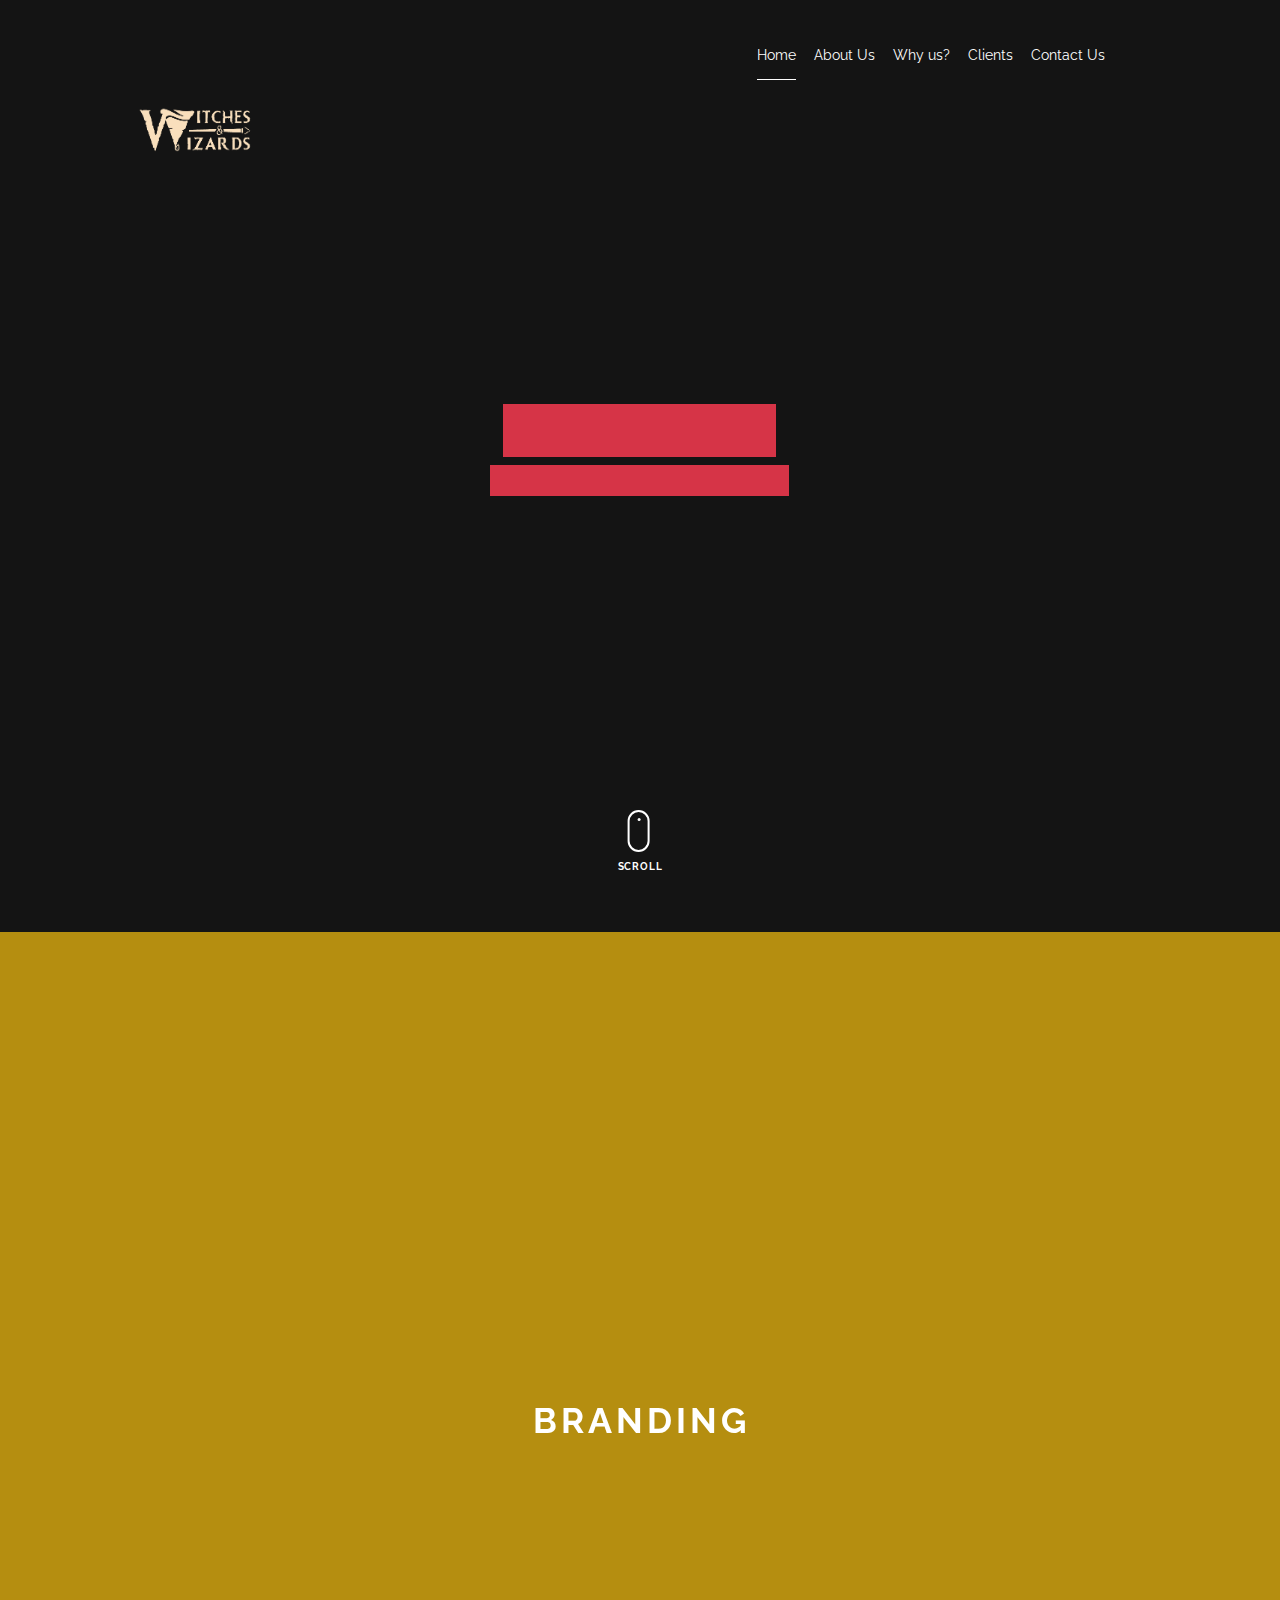
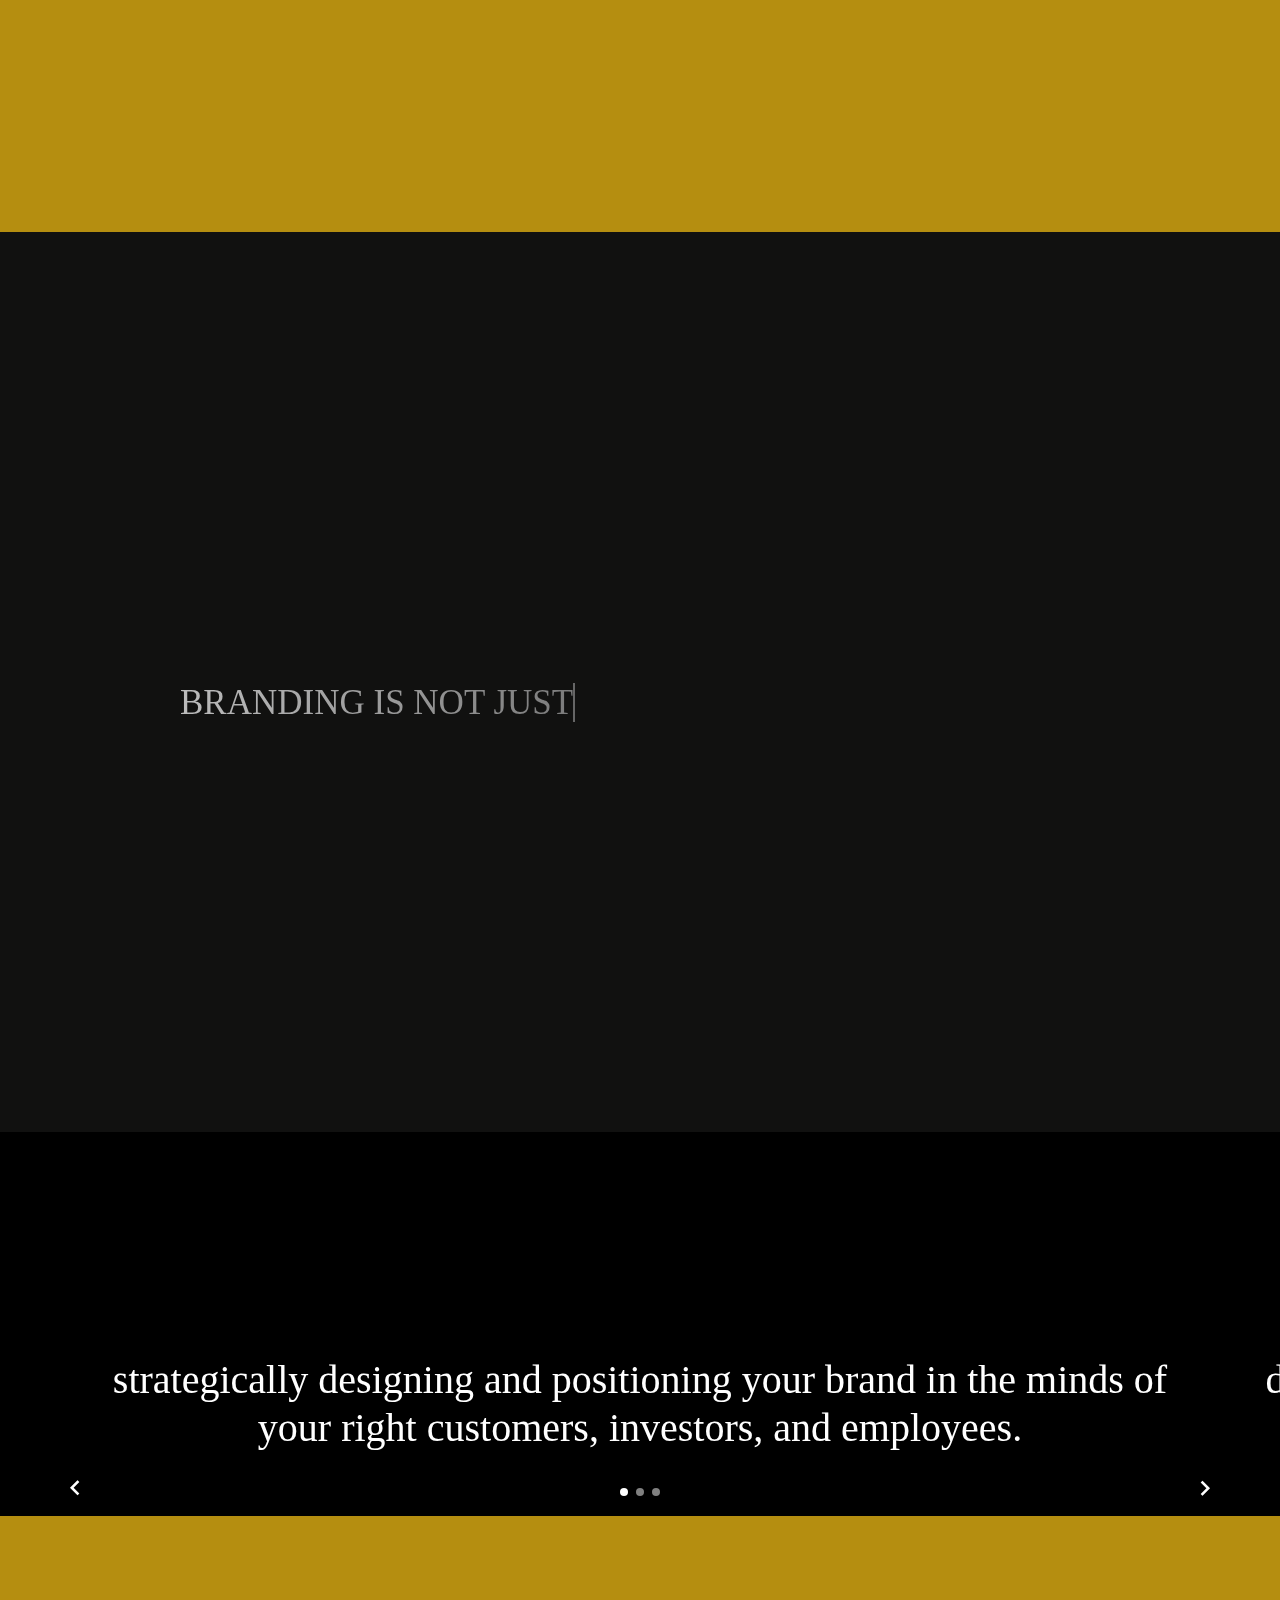
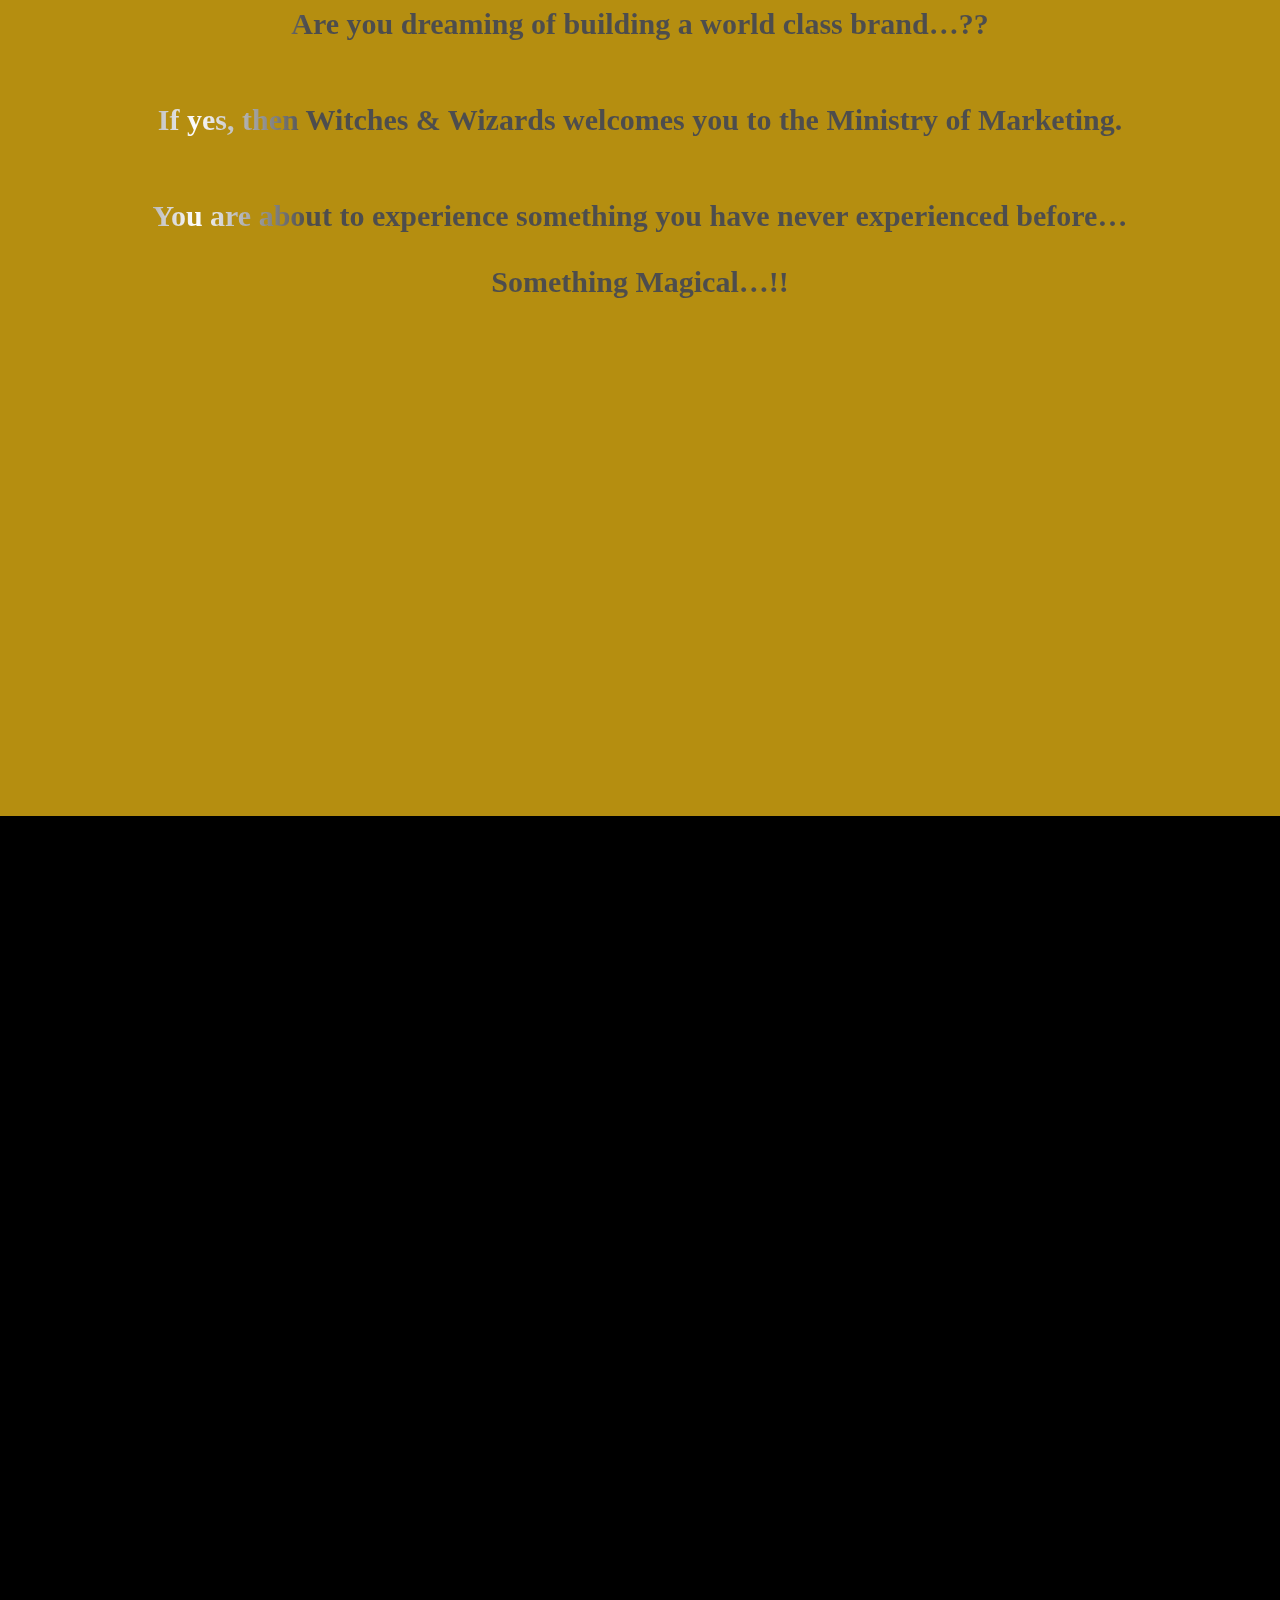
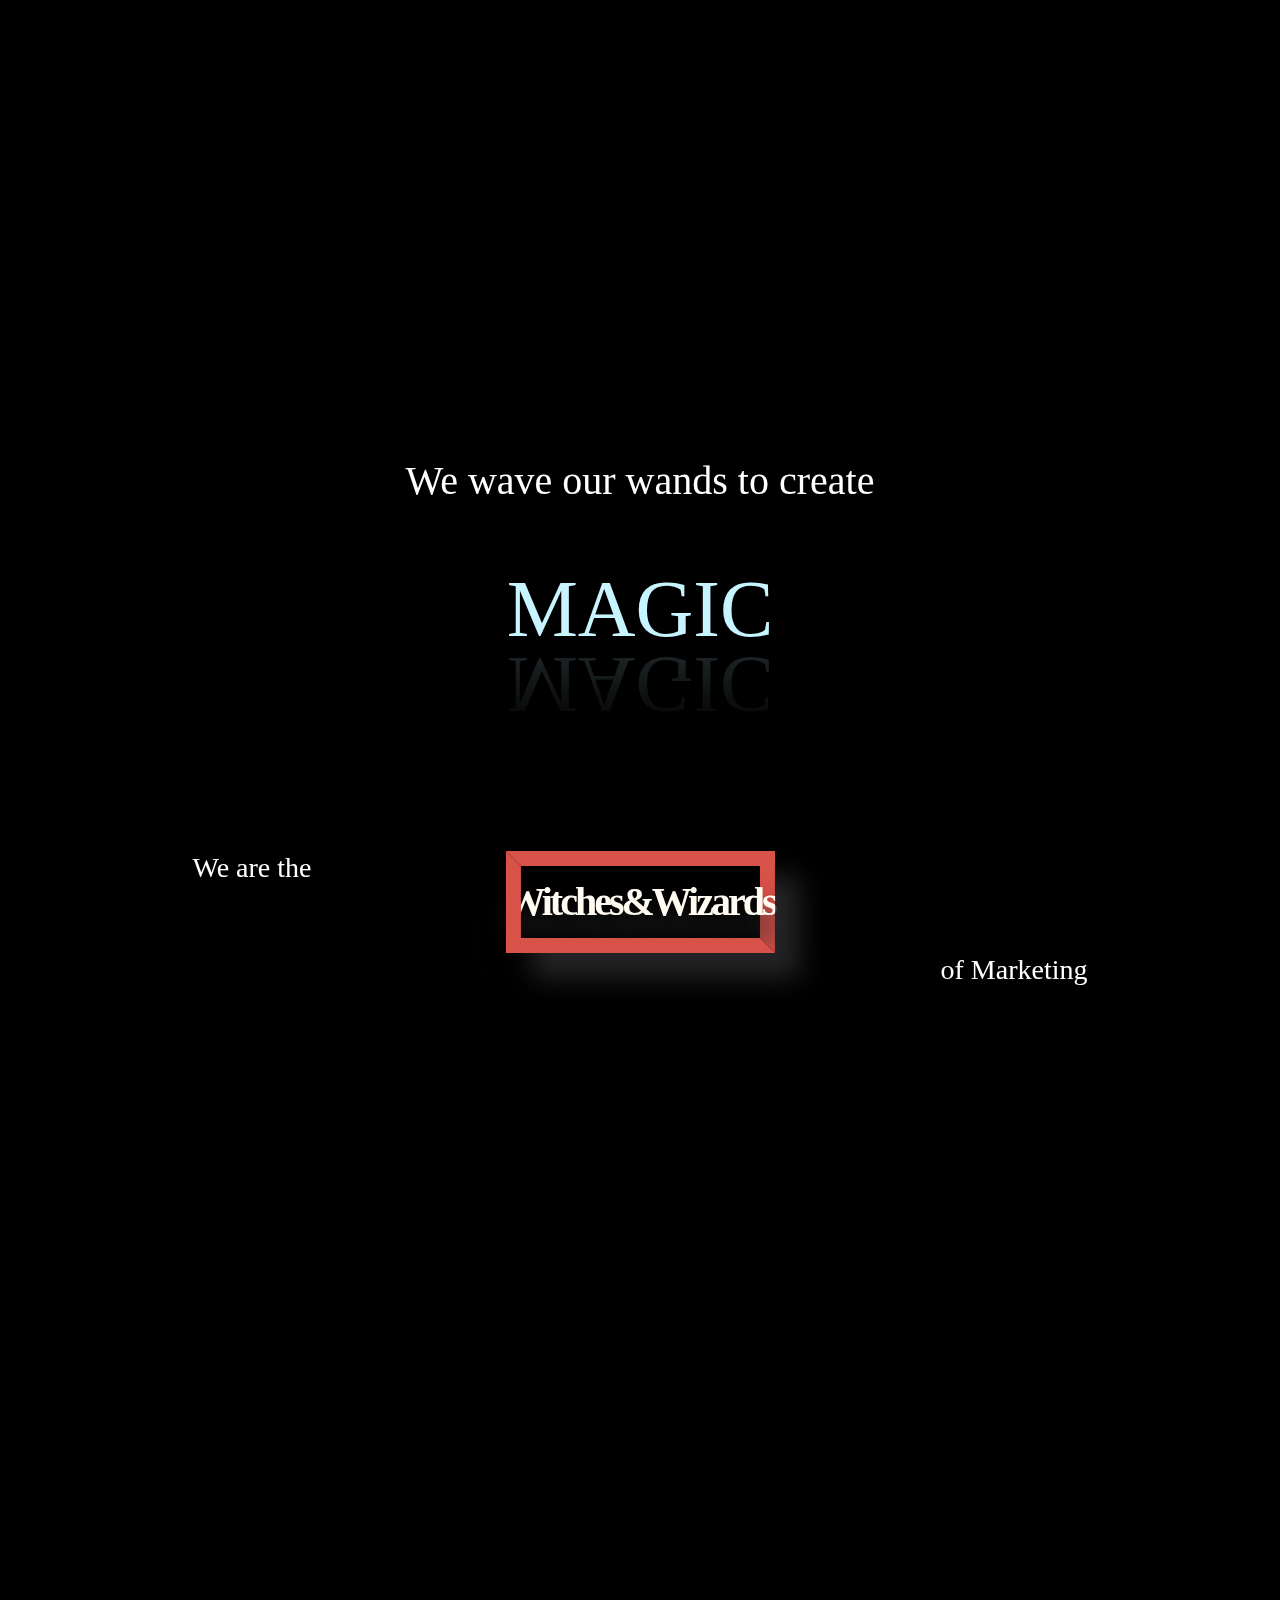
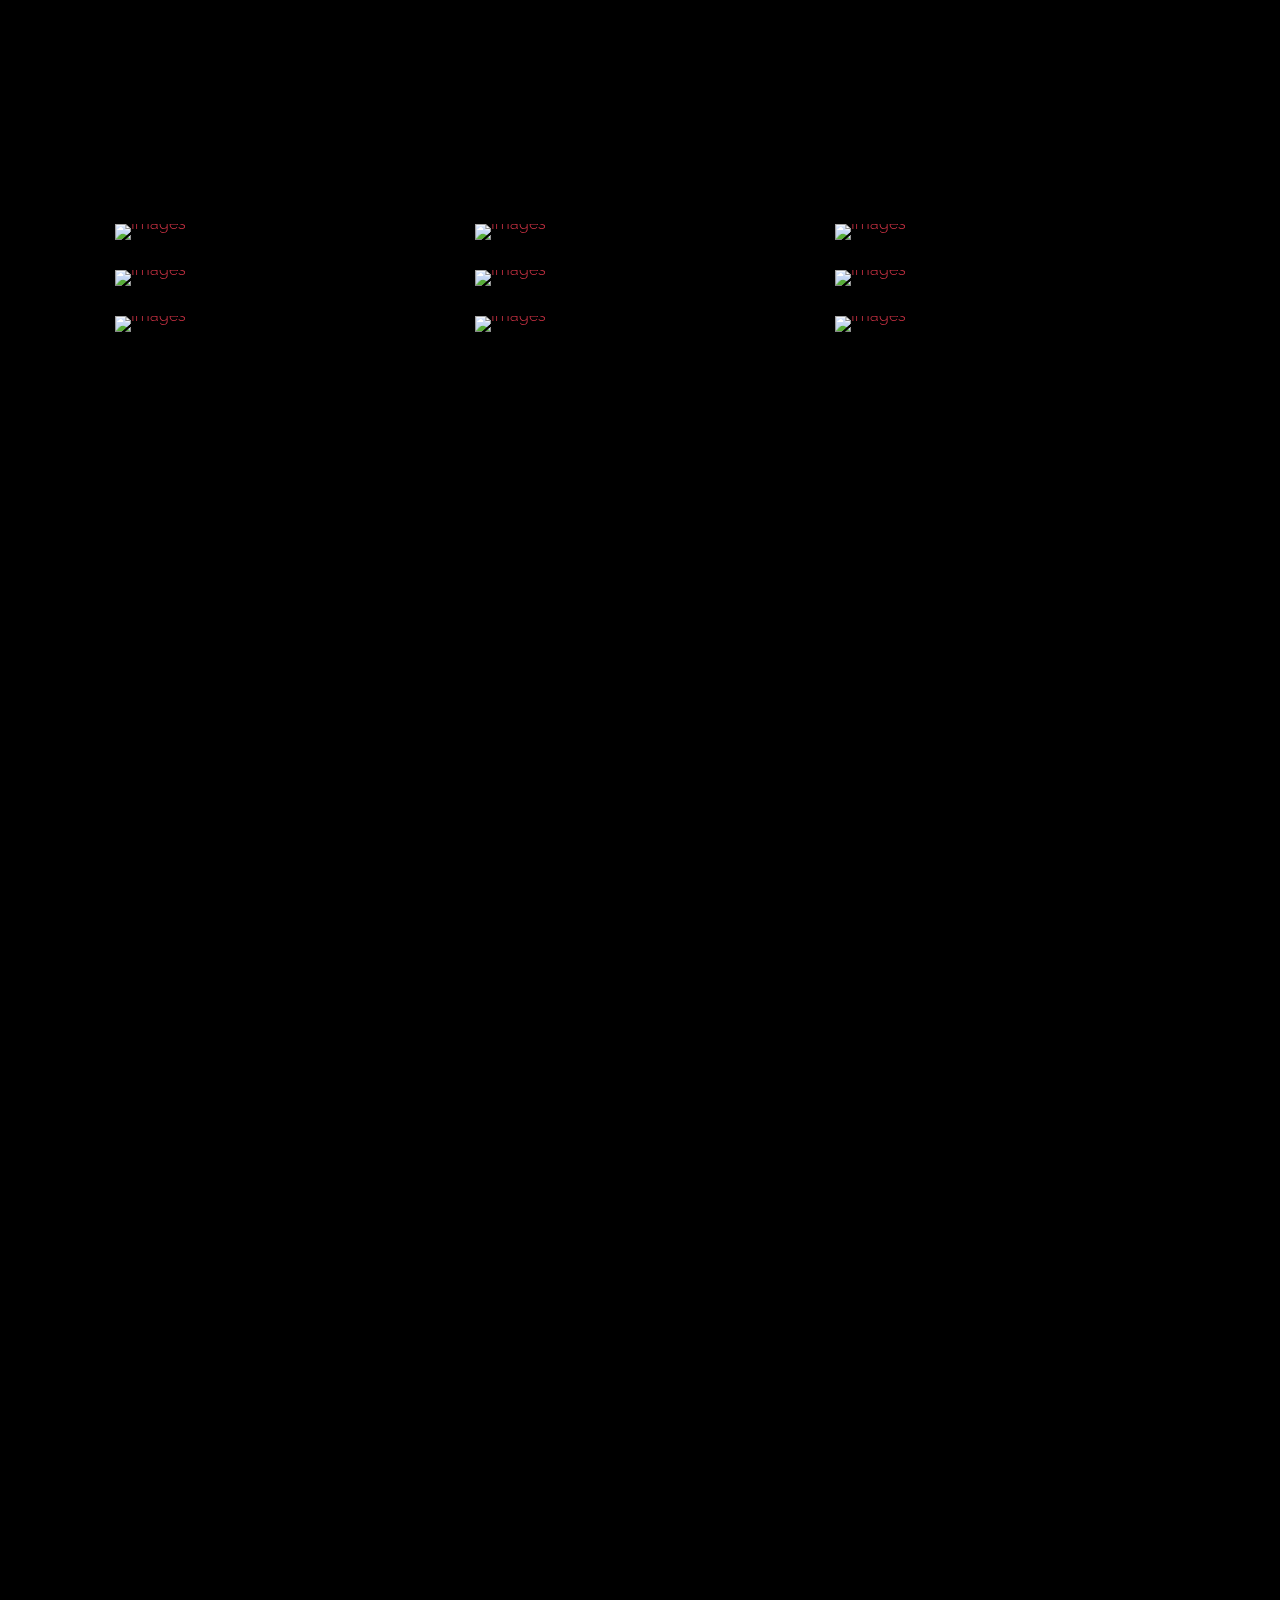
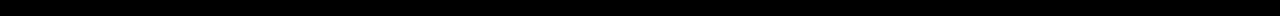
==== commit d1ad61cd: "first commit" ====
--- a/index.html
+++ b/index.html
@@ -2,6 +2,8 @@
 <html lang="en">
 
 <head>
+  <link rel="icon" href="images/titlelogo.png" type="image/icon type">
+
   <title>Witches&wizards</title>
   <meta charset="utf-8">
   <meta name="viewport" content="width=device-width, initial-scale=1, shrink-to-fit=no">
@@ -21,60 +23,228 @@
   <!-- Theme Style -->
   <link rel="stylesheet" href="css/style.css">
   <style>
-  h2 {
-  color: #000;
-  font-size: 2em;
-  font-weight: 500;
+    h1,
+    h2,
+    h3 {
+      font-family: serif;
+    }
+
+    h2 {
+      color: #000;
+      font-size: 2em;
+      font-weight: 500;
+      margin: 0;
+      padding: 0;
+    }
+
+    #changingWords {
+      position: absolute;
+      color: rgb(255, 255, 255);
+      background: -webkit-linear-gradient(left, #ffffff, #ffffff);
+      background: -o-linear-gradient(right, #818181, #545454);
+      background: -moz-linear-gradient(right, #f7f7f7, #ffffff);
+      background: linear-gradient(to right, #bcbcbc, #7b7b7b);
+      -webkit-background-clip: text;
+      -webkit-text-fill-color: transparent;
+      font-size: 1.1em;
+      padding: 0;
+    }
+
+    .waviy {
+      position: relative;
+    }
+
+    .waviy span {
+      position: relative;
+      display: inline-block;
+      font-size: 90px;
+      font-weight: 700;
+      color: #fff;
+      text-transform: uppercase;
+      animation: flip 2s infinite;
+      animation-delay: calc(.2s * var(--i))
+    }
+
+    @keyframes flip {
+
+      0%,
+      80% {
+        transform: rotateY(360deg)
+      }
+    }
+
+    
+    .bounce {
+      font-size: 5rem;
+      width: 100%;
+      margin: 3rem auto;
+      display: inline-flex;
+      justify-content: center;
+      -webkit-box-reflect: below -20px linear-gradient(transparent, #211e1e2e);
+    }
+
+    .bounce span {
+      display: inline-flex;
+      color: #c7f4ff;
+      font-family: "Play", sans-serif;
+      animation: bounce 1s infinite;
+    }
+
+    @keyframes bounce {
+
+      0%,
+      50%,
+      100% {
+        transform: translateY(0);
+      }
+
+      25% {
+        transform: translateY(-20px);
+      }
+    }
+
+    .ten span:nth-of-type(1) {
+      animation-delay: 0.1s;
+    }
+
+    .ten span:nth-of-type(2) {
+      animation-delay: 0.2s;
+    }
+
+    .ten span:nth-of-type(3) {
+      animation-delay: 0.3s;
+    }
+
+    .ten span:nth-of-type(4) {
+      animation-delay: 0.4s;
+    }
+
+    .ten span:nth-of-type(5) {
+      animation-delay: 0.5s;
+    }
+
+    .ten span:nth-of-type(6) {
+      animation-delay: 0.6s;
+    }
+
+
+
+    @keyframes tipsy {
+  0% {
+    transform: translateX(-50%) translateY(-50%) rotate(0deg);
+  }
+  100% {
+    transform: translateX(-50%) translateY(-50%) rotate(360deg);
+  }
+}
+
+
+
+.links {
+  color: #fffbf1;
+  text-shadow: 0 20px 25px #2e2e31, 0 40px 60px #2e2e31;
+  font-size: 80px;
+  font-weight: bold;
+  text-decoration: none;
+  letter-spacing: -3px;
   margin: 0;
-  padding: 0;
+  position: absolute;
+  top: 40%;
+  left: 50%;
+  transform: translateX(-50%) translateY(-50%);
 }
 
-#changingWords {
+.links:before,
+.links:after {
+  content: '';
+  padding: .9em .4em;
   position: absolute;
-  color: rgb(255, 255, 255);
-  background: -webkit-linear-gradient(left, #ffffff, #ffffff);
-  background: -o-linear-gradient(right, #818181, #545454);
-  background: -moz-linear-gradient(right, #f7f7f7, #ffffff);
-  background: linear-gradient(to right, #bcbcbc, #7b7b7b);
+  left: 50%;
+  width: 100%;
+  top: 50%;
+  display: block;
+  border: 15px solid red;
+  transform: translateX(-50%) translateY(-50%) rotate(0deg);
+  animation: 10s infinite alternate ease-in-out tipsy;
+}
+
+.links:before {
+  border-color: #d9524a #d9524a rgba(0, 0, 0, 0) rgba(0, 0, 0, 0);
+  z-index: -1;
+}
+
+.links:after {
+  border-color: rgba(0, 0, 0, 0) rgba(0, 0, 0, 0) #d9524a #d9524a;
+  box-shadow: 25px 25px 25px rgba(46, 46, 49, .8);
+}
+
+
+.btn-shine{
+  color: #895050;
+  font-size: 36px;
+  font-weight: 600;
+  font-family: serif;
+  background: linear-gradient(to right, #4d4d4d 0, white 10%, #4d4d4d 20%);
   -webkit-background-clip: text;
+  background-position: 0;
   -webkit-text-fill-color: transparent;
-  font-size: 1.1em;
-  padding: 0;
+  animation: shine 5s infinite linear;
+  text-align: center;
+ 
+
+
+
+
+  
 }
 
-.waviy { 
-  position: relative; 
-} 
-.waviy span { 
-  position: relative; 
-  display: inline-block; 
-  font-size: 90px; 
-  font-weight: 700;
-  color: #fff; 
-  text-transform: uppercase; 
-  animation: flip 2s infinite; 
-  animation-delay: calc(.2s * var(--i)) 
-} 
-@keyframes flip { 
-  0%,80% { 
-    transform: rotateY(360deg)  
-  } 
-} 
-
-.para-effect { 
-  font-family: "Montserrat Medium"; 
-  max-width: 40ch; 
-  text-align: center; 
-  transform: scale(0.94); 
-  animation: scale 6s forwards cubic-bezier(0.5, 1, 0.89, 1); 
-} 
-
+    
+@keyframes shine{
+  0%{
+    background-position: 0;
+}
+  60%{
+    background-position: 980px;
+}
+  100%{
+    background-position: 980px;
+}
+}
+
+
+@media only screen and (max-width: 1500px){
+  .heading{
+    font-size: 16px;
+  }
+  .waviy span{
+    font-size: 35px;
+  }
  
-.para-effect span { 
-  display: inline-block; 
-  opacity: 0; 
-  filter: blur(4px); 
-} 
+  .cover-v1 h1{
+    font-size: 35px;
+  }
+  .cover-v1 .heading{
+    font-size: 35px;
+  }
+  .cover-v1 .subheading{
+    font-size: 21px;
+  }
+  .heading-h2 span{
+    font-size: 40px;
+  }
+  .testimonial-v1 h3{
+    font-size: 20px;
+  }
+  .btn-shine{
+    text-align: center;
+    justify-content: center;
+    font-size:30px;
+  }
+  .links{
+    font-size: 40px;
+  }
+  
+  }
   </style>
 </head>
 
@@ -111,6 +281,20 @@
               <a href="index.html" class="unslate_co--site-logo"><img src="images/logo.png"
                   style="width: 250px;height: 160px; left:0;position: absolute;"></a>
             </div>
+            <div class="col-md-5 text-right text-lg-left">
+              <ul class="site-nav-ul js-clone-nav text-left d-none d-lg-inline-block">
+                <li><a href="#home-section" class="nav-link">Home</a></li>
+                <li><a href="#about-section" class="nav-link">About Us</a></li>
+                <li><a href="#whyus-section" class="nav-link">Why us?</a></li>
+                <li><a href="#portfolio-section" class="nav-link">Clients</a></li>
+                <li><a href="#contact-section" class="nav-link">Contact Us</a></li>
+              </ul>
+
+              <ul class="site-nav-ul-none-onepage text-right d-inline-block d-lg-none">
+                <li><a href="#" class="js-menu-toggle">Menu</a></li>
+              </ul>
+
+            </div>
 
           </div>
         </div>
@@ -141,6 +325,10 @@
       </div>
       <!-- END .cover-v1 -->
 
+
+      
+
+
       <div class="cover-v1  jarallax" id="mainsection" style="background-color: rgb(181, 142, 16);">
         <div class="container">
           <div class="row align-items-center">
@@ -149,16 +337,16 @@
               <h2 class="subheading" data-aos="fade-up" data-aos-delay="100"
                 style="color: rgb(255, 255, 255);font-weight: 600;">WHAT IS</h2><br><br>
 
-                <div class="waviy"> 
-                  <span style="--i:1">B</span> 
-                  <span style="--i:2">R</span> 
-                  <span style="--i:3">A</span> 
-                  <span style="--i:4">N</span> 
-                  <span style="--i:5">D</span> 
-                  <span style="--i:6">I</span> 
-                  <span style="--i:7">N</span> 
-                  <span style="--i:8">G</span> 
-                 </div> 
+              <div class="waviy">
+                <span style="--i:1">B</span>
+                <span style="--i:2">R</span>
+                <span style="--i:3">A</span>
+                <span style="--i:4">N</span>
+                <span style="--i:5">D</span>
+                <span style="--i:6">I</span>
+                <span style="--i:7">N</span>
+                <span style="--i:8">G</span>
+              </div>
             </div>
 
           </div>
@@ -174,10 +362,11 @@
             <div class="col-md-10 mx-auto text-center">
               <div id="changingWords">
                 <h1>BRANDING IS NOT
-                  <span class="txt-rotate" data-period="500" data-rotate='[ "JUST A LOGO", "MAKING A LOT OF CREATIVE", "POSTING ON SOCIAL MEDIA", "JUST BLAH BLAH BLAH" ]'></span>
+                  <span class="txt-rotate" data-period="500"
+                    data-rotate='[ "JUST A LOGO", "MAKING A LOT OF CREATIVE", "POSTING ON SOCIAL MEDIA", "JUST BLAH BLAH BLAH" ]'></span>
                 </h1>
               </div>
-          </div>
+            </div>
 
           </div>
         </div>
@@ -188,66 +377,66 @@
 
       <script>
         var TxtRotate = function (el, toRotate, period) {
-        this.toRotate = toRotate;
-        this.el = el;
-        this.loopNum = 0;
-        this.period = parseInt(period, 10) || 2000;
-        this.txt = "";
-        this.tick();
-        this.isDeleting = false;
-      };
-      
-      TxtRotate.prototype.tick = function () {
-        var i = this.loopNum % this.toRotate.length;
-        var fullTxt = this.toRotate[i];
-      
-        if (this.isDeleting) {
-          this.txt = fullTxt.substring(0, this.txt.length - 1);
-        } else {
-          this.txt = fullTxt.substring(0, this.txt.length + 1);
-        }
-      
-        this.el.innerHTML = '<span class="wrap">' + this.txt + "</span>";
-      
-        var that = this;
-        var delta = 300 - Math.random() * 100;
-      
-        if (this.isDeleting) {
-          delta /= 2;
-        }
-      
-        if (!this.isDeleting && this.txt === fullTxt) {
-          delta = this.period;
-          this.isDeleting = true;
-        } else if (this.isDeleting && this.txt === "") {
+          this.toRotate = toRotate;
+          this.el = el;
+          this.loopNum = 0;
+          this.period = parseInt(period, 10) || 2000;
+          this.txt = "";
+          this.tick();
           this.isDeleting = false;
-          this.loopNum++;
-          delta = 500;
-        }
-      
-        setTimeout(function () {
-          that.tick();
-        }, delta);
-      };
-      
-      window.onload = function () {
-        var elements = document.getElementsByClassName("txt-rotate");
-        for (var i = 0; i < elements.length; i++) {
-          var toRotate = elements[i].getAttribute("data-rotate");
-          var period = elements[i].getAttribute("data-period");
-          if (toRotate) {
-            new TxtRotate(elements[i], JSON.parse(toRotate), period);
+        };
+
+        TxtRotate.prototype.tick = function () {
+          var i = this.loopNum % this.toRotate.length;
+          var fullTxt = this.toRotate[i];
+
+          if (this.isDeleting) {
+            this.txt = fullTxt.substring(0, this.txt.length - 1);
+          } else {
+            this.txt = fullTxt.substring(0, this.txt.length + 1);
           }
-        }
-      
-        var css = document.createElement("style");
-        css.type = "text/css";
-        css.innerHTML = ".txt-rotate > .wrap { border-right: 0.08em solid #666 }";
-        document.body.appendChild(css);
-      };
+
+          this.el.innerHTML = '<span class="wrap">' + this.txt + "</span>";
+
+          var that = this;
+          var delta = 300 - Math.random() * 100;
+
+          if (this.isDeleting) {
+            delta /= 2;
+          }
+
+          if (!this.isDeleting && this.txt === fullTxt) {
+            delta = this.period;
+            this.isDeleting = true;
+          } else if (this.isDeleting && this.txt === "") {
+            this.isDeleting = false;
+            this.loopNum++;
+            delta = 500;
+          }
+
+          setTimeout(function () {
+            that.tick();
+          }, delta);
+        };
+
+        window.onload = function () {
+          var elements = document.getElementsByClassName("txt-rotate");
+          for (var i = 0; i < elements.length; i++) {
+            var toRotate = elements[i].getAttribute("data-rotate");
+            var period = elements[i].getAttribute("data-period");
+            if (toRotate) {
+              new TxtRotate(elements[i], JSON.parse(toRotate), period);
+            }
+          }
+
+          var css = document.createElement("style");
+          css.type = "text/css";
+          css.innerHTML = ".txt-rotate > .wrap { border-right: 0.08em solid #666 }";
+          document.body.appendChild(css);
+        };
       </script>
 
-      <div class="unslate_co--section" id="testimonial-section">
+      <div class="unslate_co--section" id="testimonial-section" style="background-color: #000;">
         <div class="container">
           <div class="section-heading-wrap text-center mb-5">
             <h2 class="heading-h2 text-center divider" style="font-size:100px;"><span class="gsap-reveal">Branding
@@ -280,7 +469,7 @@
           <div>
             <div class="testimonial-v1">
 
-              <h3 style="font-size: 70px;">MAGIC</h3>
+              <h3 style="font-size: 70px;font-family: serif;">MAGIC</h3>
 
 
 
@@ -291,153 +480,208 @@
 
       </div>
 
-<div class="cover-v1  jarallax" id="mainsection" style="background-color: rgb(181, 142, 16);">
+      <div class="cover-v1  jarallax" id="mainsection" style="background-color: rgb(181, 142, 16);">
         <div class="container">
-          <div class="row align-items-center">
-
-            <div class="col-md-10 mx-auto text-center">
-              <h1 class="para-effectt"> 
-                <span>Are</span> 
-                <span> you</span> 
-                <span>dreaming</span> 
-                <span>of</span> 
-                <span>building</span> 
-                <span>a world</span> 
-                <span>class</span> 
-                <span> brand…??</span><br><br> 
-                <span>If yes,then</span> 
-                <span>Witches & Wizards</span> 
-                <span>welcomes you to the</span> 
-                <span>Ministry of</span> 
-                <span> Marketing.</span><br><br> 
-                <span>You are about to</span> 
-                <span>experience something</span> 
-                <span>you have </span> 
-                <span>never experienced</span> 
-                <span>before…</span><br><br> 
-                <span>Something Magical…!!</span> 
-               
-             
-                         
-                 
-              </h1> 
-            </div>
-
-          </div>
-        </div>
-        </div>
-
-
-
-      <!-- <div class="unslate_co--section">
-        <div class="container">
-          <div class="owl-carousel logo-slider">
-            <div class="logo-v1 gsap-reveal">
-              <img src="images/logo-google.png" alt="Image" class="img-fluid">
-            </div>
-            <div class="logo-v1 gsap-reveal">
-              <img src="images/logo-puma.png" alt="Image" class="img-fluid">
-            </div>
-            <div class="logo-v1 gsap-reveal">
-              <img src="images/logo-paypal.png" alt="Image" class="img-fluid">
-            </div>
-            <div class="logo-v1 gsap-reveal">
-              <img src="images/logo-adobe.png" alt="Image" class="img-fluid">
-            </div>
-          </div>
-        </div>
-      </div> -->
-
-
-      <div class="unslate_co--section" id="about-section">
-        <div class="container">
-
-          <div class="section-heading-wrap text-center mb-5">
-            <h2 class="heading-h2 text-center divider"><span class="gsap-reveal">Who are the Witches&Wizards</span></h2>
-            <span class="gsap-reveal">
-              <img src="images/divider.png" alt="divider" width="76">
-            </span>
-          </div>
-
-
-          <div class="row mt-5 justify-content-between">
-
-            <div class="col-lg-4 pr-lg-5">
-              <h3 class="mb-4 heading-h3"><span class="gsap-reveal"></span></h3>
-              <p class="lead gsap-reveal">A team with dreamy eyes, diverse stories and contrasting thoughts and ideas
-                but bounded by a magic stick they own.
-            </div>
-            <div class="col-lg-4 pr-lg-5">
-              <h3 class="mb-4 heading-h3"><span class="gsap-reveal"></span></h3>
-              <p class="lead gsap-reveal">. A magic stick that turns ugly into pretty, dark into bright and good into
-                great. We even turn men into cats when we are bored. In other words, we are funny, kind, serious
-                (sometimes) and everything else we want to be.
-            </div>
-            <div class="col-lg-4 pr-lg-5">
-              <h3 class="mb-4 heading-h3"><span class="gsap-reveal"></span></h3>
-
-              <p class="mb-4 gsap-reveal">But at the end of the day, we make sure all of us are working towards being
-                our own better selves, beyond the cabin and closed office where you can live out all your work
-                fantasies.
-
-
-            </div>
-          </div>
+          <div class="align-items-center">
+            <br><br><br>
+
+            
+            <div class="shine-items">
+            
+
+            <h2 class="btn-shine">Are you dreaming of building a world class brand…??</h2><br><br>
+	<h2 class="btn-shine" >If yes, then Witches & Wizards welcomes you to the Ministry of Marketing.</h2><br><br>
+	<h2 class="btn-shine" >You are about to experience something you have never experienced before… </h2><br>
+	<h2 class="btn-shine" >Something Magical…!! </h2>
+</div>
+          </div>
+
         </div>
       </div>
-
-      <div class="unslate_co--section" id="services-section">
-        <div class="container">
-
-          <div class="section-heading-wrap text-center mb-5">
-            <h2 class="heading-h2 text-center divider"><span class="gsap-reveal">Our Services</span></h2>
-            <span class="gsap-reveal"><img src="images/divider.png" alt="divider" width="76"></span>
-          </div>
-
-          <div class="row gutter-v3">
-            <div class="col-md-6 col-lg-4 mb-4">
-              <div class="feature-v1" data-aos="fade-up" data-aos-delay="0">
-
-                <h3>Nemora</h3>
-                <p>Lorem ipsum dolor sit amet, consectetur adipiscing elit, sed do eiusmod tempor incididunt. </p>
-              </div>
-            </div>
-            <div class="col-md-6 col-lg-4 mb-4">
-              <div class="feature-v1" data-aos="fade-up" data-aos-delay="100">
-
-                <h3>Strategicia</h3>
-                <p>Lorem ipsum dolor sit amet, consectetur adipiscing elit, sed do eiusmod tempor incididunt. </p>
-              </div>
-            </div>
-            <div class="col-md-6 col-lg-4 mb-4">
-              <div class="feature-v1" data-aos="fade-up" data-aos-delay="200">
-
-                <h3>Anura</h3>
-                <p>Lorem ipsum dolor sit amet, consectetur adipiscing elit, sed do eiusmod tempor incididunt. </p>
-              </div>
-            </div>
-
-            <div class="col-md-6 col-lg-4 mb-4">
-              <div class="feature-v1" data-aos="fade-up" data-aos-delay="0">
-
-                <h3>Webmora</h3>
-                <p>Lorem ipsum dolor sit amet, consectetur adipiscing elit, sed do eiusmod tempor incididunt. </p>
-              </div>
-            </div>
-            <div class="col-md-6 col-lg-4 mb-4">
-              <div class="feature-v1" data-aos="fade-up" data-aos-delay="100">
-
-                <h3>Symbolio</h3>
-                <p>Lorem ipsum dolor sit amet, consectetur adipiscing elit, sed do eiusmod tempor incididunt. </p>
-              </div>
-            </div>
+    
+
+
+
+    
+
+    <div class="unslate_co--section" id="about-section" style="background-color: #000;">
+      <div class="container">
+
+        <div class="section-heading-wrap text-center mb-5">
+          <h2 class="heading-h2 text-center divider"><span class="gsap-reveal">Who are the Witches&Wizards</span></h2>
+          <span class="gsap-reveal">
+            <img src="images/divider.png" alt="divider" width="76">
+          </span>
+        </div>
+
+
+        <div class="row mt-5 justify-content-between">
+
+          <div class="col-lg-4 pr-lg-5">
+            <h3 class="mb-4 heading-h3"><span class="gsap-reveal"></span></h3>
+            <p class="lead gsap-reveal">A team with dreamy eyes, diverse stories and contrasting thoughts and ideas
+              but bounded by a <a href=""> magic stick</a> they own.
+          </div>
+          <div class="col-lg-4 pr-lg-5">
+            <h3 class="mb-4 heading-h3"><span class="gsap-reveal"></span></h3>
+            <p class="lead gsap-reveal">A <a href="">magic stick </a>that turns ugly into pretty, dark into bright and
+              good into
+              great. We even turn men into cats when we are bored. In other words, we are funny, kind, serious
+              (sometimes) and everything else we want to be.
+          </div>
+          <div class="col-lg-4 pr-lg-5">
+            <h3 class="mb-4 heading-h3"><span class="gsap-reveal"></span></h3>
+
+            <p class="mb-4 gsap-reveal">But at the end of the day, we make sure all of us are working towards being
+              our own better selves, beyond the cabin and closed office where you can live out all your work
+              fantasies.
 
 
           </div>
         </div>
       </div>
-
-      <!-- <div class="unslate_co--section section-counter" id="skills-section">
+    </div>
+
+
+    <div class="unslate_co--section" id="whyus-section" style="background-color: #000;">
+      <div class="container">
+
+        <div class="section-heading-wrap text-center mb-5">
+          <h2 class="heading-h2 text-center divider"><span class="gsap-reveal">Why the Witches&Wizards</span></h2>
+          <span class="gsap-reveal">
+            <img src="images/divider.png" alt="divider" width="76">
+          </span>
+        </div>
+
+
+        <div class="row mt-5 justify-content-between">
+
+          <div class="col-lg-4 pr-lg-5">
+            <h3 class="mb-4 heading-h3"><span class="gsap-reveal"></span></h3>
+            <p class="lead gsap-reveal">We are bunch of <a href="">creative
+                entrepreneurs,</a> technologists, designers, influencers, musicians, architects, engineers,
+              and a lot more. We stand up for fairness and sustainability and we envision a world where people are
+              empathetic and kind to one
+              another so that everyone around us enjoys their right to a better life.
+          </div>
+          <div class="col-lg-4 pr-lg-5">
+            <h3 class="mb-4 heading-h3"><span class="gsap-reveal"></span></h3>
+            <p class="lead gsap-reveal">We are here not to just run ads or simply create stunning designs and
+              contents. We passionately
+              believe that a business is more than a brand. We are here to <a href="">help businesses</a> become fair and sustainable.
+          </div>
+          <div class="col-lg-4 pr-lg-5">
+            <h3 class="mb-4 heading-h3"><span class="gsap-reveal"></span></h3>
+
+            <p class="mb-4 gsap-reveal">We do not just build what you ask for. Instead, we <a href="">understand your emotions </a> behind building a business
+              and your purpose, vision, and values, and then plan and weave marketing strategies and effective
+              approaches that are aligned with your business goals
+              so that they are best communicated to your target audience.
+
+
+          </div>
+        </div>
+      </div>
+    </div>
+    <div class="unslate_co--section" id="about-section" style="background-color: #000000;">
+      <div class="container">
+
+        <div class="row align-items-center">
+
+          <div class="col-md-10 mx-auto text-center">
+
+
+
+            <h1>We wave our wands to create</h1>
+
+
+            <div class="wrapper ten">
+              <div>
+                <h3 class="bounce">
+                  <span style="font-family: serif;">M</span>
+                  <span style="font-family: serif;">A</span>
+                  <span style="font-family: serif;">G</span>
+                  <span style="font-family: serif;">I</span>
+                  <span style="font-family: serif;">C</span>
+                </h3>
+              </div>
+            </div>
+          </div>
+        </div>
+    <div class="unslate_co--section" id="about-section" style="background-color: #000000;">
+      <div class="container">
+
+        <div class="row align-items-center">
+
+          <div class="col-md-10 mx-auto text-center">
+            
+            
+            <br><br><br>
+
+
+
+
+
+            <h3 style="text-align: left;font-family: serif;">We are the</h3><a class="links" href="#" target="_blank" style="font-family: serif;">Witches&Wizards</a><br><br><h3 style="text-align: right;">of Marketing</h3>
+
+            <br><br><br><br>
+
+          </div>
+        </div>
+
+
+        <div class="unslate_co--section" id="services-section">
+          <div class="container">
+
+            <div class="section-heading-wrap text-center mb-5">
+              <h2 class="heading-h2 text-center divider"><span class="gsap-reveal">Our Services</span></h2>
+              <span class="gsap-reveal"><img src="images/divider.png" alt="divider" width="76"></span>
+            </div>
+
+            <div class="row gutter-v3">
+              <div class="col-md-6 col-lg-4 mb-4">
+                <div class="feature-v1" data-aos="fade-up" data-aos-delay="0">
+
+                  <h3>Nemora</h3>
+                  <p>Lorem ipsum dolor sit amet, consectetur adipiscing elit, sed do eiusmod tempor incididunt. </p>
+                </div>
+              </div>
+              <div class="col-md-6 col-lg-4 mb-4">
+                <div class="feature-v1" data-aos="fade-up" data-aos-delay="100">
+
+                  <h3>Strategicia</h3>
+                  <p>Lorem ipsum dolor sit amet, consectetur adipiscing elit, sed do eiusmod tempor incididunt. </p>
+                </div>
+              </div>
+              <div class="col-md-6 col-lg-4 mb-4">
+                <div class="feature-v1" data-aos="fade-up" data-aos-delay="200">
+
+                  <h3>Anura</h3>
+                  <p>Lorem ipsum dolor sit amet, consectetur adipiscing elit, sed do eiusmod tempor incididunt. </p>
+                </div>
+              </div>
+
+              <div class="col-md-6 col-lg-4 mb-4">
+                <div class="feature-v1" data-aos="fade-up" data-aos-delay="0">
+
+                  <h3>Webmora</h3>
+                  <p>Lorem ipsum dolor sit amet, consectetur adipiscing elit, sed do eiusmod tempor incididunt. </p>
+                </div>
+              </div>
+              <div class="col-md-6 col-lg-4 mb-4">
+                <div class="feature-v1" data-aos="fade-up" data-aos-delay="100">
+
+                  <h3>Symbolio</h3>
+                  <p>Lorem ipsum dolor sit amet, consectetur adipiscing elit, sed do eiusmod tempor incididunt. </p>
+                </div>
+              </div>
+
+
+            </div>
+          </div>
+        </div>
+
+        <!-- <div class="unslate_co--section section-counter" id="skills-section">
         <div class="container">
           <div class="section-heading-wrap text-center mb-5">
             <h2 class="heading-h2 text-center divider"><span class="gsap-reveal">My Skills</span></h2>
@@ -485,254 +729,253 @@
           </div>
         </div>
       </div> -->
-      <!-- END .counter -->
-
-      <!-- END testimonial -->
-
-
-      <div class="unslate_co--section" id="portfolio-section">
-        <div class="container">
-
-
-          <div class="relative">
-            <div class="loader-portfolio-wrap">
-              <div class="loader-portfolio"></div>
-            </div>
-          </div>
-          <div id="portfolio-single-holder"></div>
-
-          <div class="portfolio-wrapper">
-
-            <div class="d-flex align-items-center mb-4 gsap-reveal gsap-reveal-filter">
-              <h2 class="mr-auto heading-h2"><span class="gsap-reveal">Clients</span></h2>
-
-              <!-- <a href="#" class="text-white js-filter d-inline-block d-lg-none">Filter</a>
+        <!-- END .counter -->
+
+        <!-- END testimonial -->
+
+
+        <div class="unslate_co--section" id="portfolio-section">
+          <div class="container">
+            
+            
+            <div class="relative"><div class="loader-portfolio-wrap"><div class="loader-portfolio"></div></div> </div>
+            <div id="portfolio-single-holder"></div>
+  
+            <div class="portfolio-wrapper">
+  
+              <div class="d-flex align-items-center mb-4 gsap-reveal gsap-reveal-filter">
+                <h2 class="mr-auto heading-h2"><span class="gsap-reveal">Clients</span></h2>
+  
+                <!-- <a href="#" class="text-white js-filter d-inline-block d-lg-none">Filter</a>
+                
+                <div class="filter-wrap">
+                  <div class="filter ml-auto" id="filters">
+                    <a href="#" class="active" data-filter="*">All</a>
+                    <a href="#" data-filter=".web">Web</a>
+                    <a href="#" data-filter=".branding">Branding</a>
+                    <a href="#" data-filter=".illustration">Illustration</a>
+                    <a href="#" data-filter=".packaging">Packaging</a>
+                  </div>
+                </div> -->
+              </div>
+  
+  
               
-              <div class="filter-wrap">
-                <div class="filter ml-auto" id="filters">
-                  <a href="#" class="active" data-filter="*">All</a>
-                  <a href="#" data-filter=".web">Web</a>
-                  <a href="#" data-filter=".branding">Branding</a>
-                  <a href="#" data-filter=".illustration">Illustration</a>
-                  <a href="#" data-filter=".packaging">Packaging</a>
-                </div>
-              </div> -->
-            </div>
-
-
-
-            <div id="posts" class="row gutter-isotope-item">
-              <div class="item web branding col-sm-6 col-md-6 col-lg-4 isotope-mb-2">
-                <a href="" class="portfolio-item ajax-load-page isotope-item gsap-reveal-img" data-id="1">
-                  <div class="overlay">
-                    <span class="wrap-icon icon-link2"></span>
-
-                  </div>
-                  <img src="images/work_1_md.jpg" class="lazyload  img-fluid" alt="Images" />
-                </a>
-              </div>
-              <div class="item branding packaging illustration col-sm-6 col-md-6 col-lg-4 isotope-mb-2 ">
-                <a href="" class="portfolio-item ajax-load-page item-portrait isotope-item gsap-reveal-img" data-id="3">
-                  <div class="overlay">
-                    <span class="wrap-icon icon-link2"></span>
-
-                  </div>
-                  <img src="images/work_2_md.jpg" class="lazyload  img-fluid" alt="Images" />
-                </a>
-              </div>
-
-              <div class="item branding packaging col-sm-6 col-md-6 col-lg-4 isotope-mb-2">
-                <a href="" class="portfolio-item isotope-item gsap-reveal-img ajax-load-page" data-id="4">
-                  <div class="overlay">
-                    <span class="wrap-icon icon-link2"></span>
-
-                  </div>
-                  <img src="images/work_3_md.jpg" class="lazyload  img-fluid" alt="Images" />
-                </a>
-              </div>
-
-              <div class="item web packaging col-sm-6 col-md-6 col-lg-4 isotope-mb-2">
-
-                <a href="" class="portfolio-item isotope-item gsap-reveal-img" data-fancybox="gallery"
-                  data-caption="Watch">
-                  <div class="overlay">
-                    <span class="wrap-icon icon-photo2"></span>
-
-                  </div>
-                  <img src="images/work_4_full.jpg" class="lazyload  img-fluid" alt="Images" />
-                </a>
-
-              </div>
-
-              <div class="item illustration packaging col-sm-6 col-md-6 col-lg-4 isotope-mb-2">
-                <a href="" class="portfolio-item isotope-item gsap-reveal-img" data-fancybox="gallery"
-                  data-caption="Shoe Rebranding">
-                  <div class="overlay">
-                    <span class="wrap-icon icon-photo2"></span>
-
-                  </div>
-                  <img src="images/work_5_md.jpg" class="lazyload  img-fluid" alt="Images" />
-                </a>
-              </div>
-
-              <div class="item web branding col-sm-6 col-md-6 col-lg-4 isotope-mb-2">
-                <a href="#"
-                  class="portfolio-item ajax-load-page item-portrait isotope-item gsap-reveal-img" data-id="2">
-                  <div class="overlay">
-                    <span class="wrap-icon icon-link2"></span>
-                    <div class="portfolio-item-content">
-                      
+              <div id="posts" class="row gutter-isotope-item">
+                <div class="item web branding col-sm-6 col-md-6 col-lg-4 isotope-mb-2">
+                  <a href="" class="portfolio-item ajax-load-page isotope-item gsap-reveal-img" data-id="1">
+                      <div class="overlay">
+                        <span class="wrap-icon icon-link2"></span>
+                        <div class="portfolio-item-content">
+                         
+                        </div>
+                      </div>
+                      <img src="images/white back.jpg" class="lazyload  img-fluid" alt="Images" />
+                    </a>
+                </div>
+                <div class="item branding packaging illustration col-sm-6 col-md-6 col-lg-4 isotope-mb-2 ">
+                  <a href="" class="portfolio-item ajax-load-page item-portrait isotope-item gsap-reveal-img" data-id="3">
+                      <div class="overlay">
+                        <span class="wrap-icon icon-link2"></span>
+                        <div class="portfolio-item-content">
+                          
+                        </div>
+                      </div>
+                      <img src="images/white back.jpg" class="lazyload  img-fluid" alt="Images" />
+                    </a>
+                </div>
+  
+                <div class="item branding packaging col-sm-6 col-md-6 col-lg-4 isotope-mb-2">
+                  <a href="" class="portfolio-item isotope-item gsap-reveal-img ajax-load-page" data-id="4">
+                      <div class="overlay">
+                        <span class="wrap-icon icon-link2"></span>
+                        <div class="portfolio-item-content">
+                          
+                        </div>
+                      </div>
+                      <img src="images/white back.jpg" class="lazyload  img-fluid" alt="Images" />
+                    </a>
+                </div>
+  
+                <div class="item web packaging col-sm-6 col-md-6 col-lg-4 isotope-mb-2">
+  
+                  <a href="" class="portfolio-item isotope-item gsap-reveal-img" data-fancybox="gallery" data-caption="Watch">
+                      <div class="overlay">
+                        <span class="wrap-icon icon-photo2"></span>
+                        <div class="portfolio-item-content">
+                         
+                        </div>
+                      </div>
+                      <img src="images/white back.jpg" class="lazyload  img-fluid" alt="Images" />
+                    </a>
+  
+                </div>
+  
+                <div class="item illustration packaging col-sm-6 col-md-6 col-lg-4 isotope-mb-2">
+                  <a href="" class="portfolio-item isotope-item gsap-reveal-img" data-fancybox="gallery" data-caption="Shoe Rebranding">
+                      <div class="overlay">
+                        <span class="wrap-icon icon-photo2"></span>
+                        <div class="portfolio-item-content">
+                          
+                        </div>
+                      </div>
+                      <img src="images/white back.jpg" class="lazyload  img-fluid" alt="Images" />
+                    </a>
+                </div>
+  
+                <div class="item web branding col-sm-6 col-md-6 col-lg-4 isotope-mb-2">
+                  <a href="" class="portfolio-item ajax-load-page item-portrait isotope-item gsap-reveal-img" data-id="2">
+                      <div class="overlay">
+                        <span class="wrap-icon icon-link2"></span>
+                        <div class="portfolio-item-content">
+                         
+                        </div>
+                      </div>
+                      <img src="images/white back.jpg" class="lazyload  img-fluid" alt="Images" />
+                    </a>
+                </div>
+  
+                <div class="item branding packaging col-sm-6 col-md-6 col-lg-4 isotope-mb-2">
+                  <a href="" class="portfolio-item item-portrait isotope-item gsap-reveal-img " data-fancybox="gallery" data-caption="Modern Building">
+                      <div class="overlay">
+                        <span class="wrap-icon icon-photo2"></span>
+                        <div class="portfolio-item-content">
+                         
+                        </div>
+                      </div>
+                      <img src="images/white back.jpg" class="lazyload  img-fluid" alt="Images" />
+                    </a>
+                </div>
+  
+                <div class="item web branding col-sm-6 col-md-6 col-lg-4 isotope-mb-2">
+                  <a href="" class="portfolio-item isotope-item gsap-reveal-img" data-fancybox="gallery" data-caption="Showreel 2019">
+                      <div class="overlay">
+                        <span class="wrap-icon icon-play_circle_filled"></span>
+                        <div class="portfolio-item-content">
+                          
+                        </div>
+                      </div>
+                      <img src="images/white back.jpg" class="lazyload  img-fluid" alt="Images" />
+                    </a>
+                </div>
+  
+                <div class="item web illustration col-sm-6 col-md-6 col-lg-4 isotope-mb-2">
+                  <a href="" class="portfolio-item isotope-item gsap-reveal-img" data-fancybox="gallery" data-caption="Render Packaging">
+                      <div class="overlay">
+                        <span class="wrap-icon icon-photo2"></span>
+                        <div class="portfolio-item-content">
+                         
+                        </div>
+                      </div>
+                      <img src="images/white back.jpg" class="lazyload  img-fluid" alt="Images" />
+                    </a>
+                </div>
+  
+              </div>
+              
+            </div>
+  
+  
+          </div>
+        </div>
+  
+        <div class="unslate_co--section" id="contact-section">
+          <div class="container">
+            <div class="section-heading-wrap text-center mb-5">
+              <h2 class="heading-h2 text-center divider"><span class="gsap-reveal">Get In Touch</span></h2>
+              <span class="gsap-reveal"><img src="images/divider.png" alt="divider" width="76"></span>
+            </div>
+
+
+            <div class="row justify-content-between">
+
+              <div class="col-md-6">
+                <form method="post" class="form-outline-style-v1" id="contactForm">
+                  <div class="form-group row mb-0">
+
+                    <div class="col-lg-6 form-group gsap-reveal">
+                      <label for="name">Name</label>
+                      <input name="name" type="text" class="form-control" id="name">
+                    </div>
+                    <div class="col-lg-6 form-group gsap-reveal">
+                      <label for="email">Email</label>
+                      <input name="email" type="email" class="form-control" id="email">
+                    </div>
+                    <div class="col-lg-12 form-group gsap-reveal">
+                      <label for="message">Write your message...</label>
+                      <textarea name="message" id="message" cols="30" rows="7" class="form-control"></textarea>
                     </div>
                   </div>
-                  <img src="images/work_6_md.jpg" class="lazyload  img-fluid" alt="Images" />
-                </a>
-              </div>
-
-              <div class="item branding packaging col-sm-6 col-md-6 col-lg-4 isotope-mb-2">
-                <a href="" class="portfolio-item item-portrait isotope-item gsap-reveal-img "
-                  data-fancybox="gallery" data-caption="Modern Building">
-                  <div class="overlay">
-                    <span class="wrap-icon icon-photo2"></span>
-                    <div class="portfolio-item-content">
-                      
+                  <div class="form-group row gsap-reveal">
+                    <div class="col-md-12 d-flex align-items-center">
+                      <input type="submit" class="btn btn-outline-pill btn-custom-light mr-3" value="Send Message">
+                      <span class="submitting"></span>
                     </div>
                   </div>
-                  <img src="images/work_7_a_md.jpg" class="lazyload  img-fluid" alt="Images" />
-                </a>
-              </div>
-
-              <div class="item web branding col-sm-6 col-md-6 col-lg-4 isotope-mb-2">
-                <a href=""
-                  class="portfolio-item isotope-item gsap-reveal-img" data-fancybox="gallery"
-                  data-caption="Showreel 2019">
-                  <div class="overlay">
-                    <span class="wrap-icon icon-play_circle_filled"></span>
-                    <div class="portfolio-item-content">
-                      
-                    </div>
+                </form>
+                <div id="form-message-warning" class="mt-4"></div>
+                <div id="form-message-success">
+                  Your message was sent, thank you!
+                </div>
+
+              </div>
+
+              <div class="col-md-4">
+                <div class="contact-info-v1">
+                  <div class="gsap-reveal d-block">
+                    <span class="d-block contact-info-label">Email</span>
+                    <a href="#" class="contact-info-val">witchesandwizards@gmail.com</a>
                   </div>
-                  <img src="images/work_8_md.jpg" class="lazyload  img-fluid" alt="Images" />
-                </a>
-              </div>
-
-              <div class="item web illustration col-sm-6 col-md-6 col-lg-4 isotope-mb-2">
-                <a href="" class="portfolio-item isotope-item gsap-reveal-img"
-                  data-fancybox="gallery" data-caption="Render Packaging">
-                  <div class="overlay">
-                    <span class="wrap-icon icon-photo2"></span>
-                    <div class="portfolio-item-content">
-                      
-                    </div>
+                  <div class="gsap-reveal d-block">
+                    <span class="d-block contact-info-label">Phone</span>
+                    <a href="#" class="contact-info-val">+91 0123456789</a>
                   </div>
-                  <img src="images/work_9_a_md.jpg" class="lazyload  img-fluid" alt="Images" />
-                </a>
-              </div>
-
-            </div>
-
-          </div>
-
-
-        </div>
-      </div>
-
-      <div class="unslate_co--section" id="contact-section">
+                  <div class="gsap-reveal d-block">
+                    <span class="d-block contact-info-label">Address</span>
+                    <address class="contact-info-val">Witches & wizards <br> Kerala</address>
+                  </div>
+                </div>
+              </div>
+
+            </div>
+          </div>
+        </div>
+      </div> <!-- END .unslate_co-site-inner -->
+
+      <footer class="unslate_co--footer unslate_co--section">
         <div class="container">
-          <div class="section-heading-wrap text-center mb-5">
-            <h2 class="heading-h2 text-center divider"><span class="gsap-reveal">Get In Touch</span></h2>
-            <span class="gsap-reveal"><img src="images/divider.png" alt="divider" width="76"></span>
-          </div>
-
-
-          <div class="row justify-content-between">
-
-            <div class="col-md-6">
-              <form method="post" class="form-outline-style-v1" id="contactForm">
-                <div class="form-group row mb-0">
-
-                  <div class="col-lg-6 form-group gsap-reveal">
-                    <label for="name">Name</label>
-                    <input name="name" type="text" class="form-control" id="name">
-                  </div>
-                  <div class="col-lg-6 form-group gsap-reveal">
-                    <label for="email">Email</label>
-                    <input name="email" type="email" class="form-control" id="email">
-                  </div>
-                  <div class="col-lg-12 form-group gsap-reveal">
-                    <label for="message">Write your message...</label>
-                    <textarea name="message" id="message" cols="30" rows="7" class="form-control"></textarea>
-                  </div>
-                </div>
-                <div class="form-group row gsap-reveal">
-                  <div class="col-md-12 d-flex align-items-center">
-                    <input type="submit" class="btn btn-outline-pill btn-custom-light mr-3" value="Send Message">
-                    <span class="submitting"></span>
-                  </div>
-                </div>
-              </form>
-              <div id="form-message-warning" class="mt-4"></div>
-              <div id="form-message-success">
-                Your message was sent, thank you!
-              </div>
-
-            </div>
-
-            <div class="col-md-4">
-              <div class="contact-info-v1">
-                <div class="gsap-reveal d-block">
-                  <span class="d-block contact-info-label">Email</span>
-                  <a href="#" class="contact-info-val">witchesandwizards@gmail.com</a>
-                </div>
-                <div class="gsap-reveal d-block">
-                  <span class="d-block contact-info-label">Phone</span>
-                  <a href="#" class="contact-info-val">+91 0123456789</a>
-                </div>
-                <div class="gsap-reveal d-block">
-                  <span class="d-block contact-info-label">Address</span>
-                  <address class="contact-info-val">Witches & wizards <br> Kerala</address>
-                </div>
-              </div>
-            </div>
-
-          </div>
-        </div>
-      </div>
-    </div> <!-- END .unslate_co-site-inner -->
-
-    <footer class="unslate_co--footer unslate_co--section">
-      <div class="container">
-        <div class="row justify-content-center">
-          <div class="col-md-7">
-
-            <div class="footer-site-logo"><a href="#">Witches&Wizards</a></div>
-
-            <ul class="footer-site-social">
-              <li><a href="#">Facebook</a></li>
-              <li><a href="#">Twitter</a></li>
-              <li><a href="#">Instagram</a></li>
-              <li><a href="#">Dribbble</a></li>
-              <li><a href="#">Behance</a></li>
-            </ul>
-
-
-
-          </div>
-        </div>
-      </div>
-    </footer>
-
-
-  </div>
-
-
-  <!-- Loader -->
-  <div id="unslate_co--overlayer"></div>
-  <div class="site-loader-wrap">
-    <div class="site-loader"></div>
-  </div>
-
-  <script src="js/scripts-dist.js"></script>
-  <script src="js/main.js"></script>
+          <div class="row justify-content-center">
+            <div class="col-md-7">
+
+              <div class="footer-site-logo"><a href="#">Witches&Wizards</a></div>
+
+              <ul class="footer-site-social">
+                <li><a href="#">Facebook</a></li>
+                <li><a href="#">Twitter</a></li>
+                <li><a href="#">Instagram</a></li>
+                <li><a href="#">Dribbble</a></li>
+                <li><a href="#">Behance</a></li>
+              </ul>
+
+
+
+            </div>
+          </div>
+        </div>
+      </footer>
+
+
+    </div>
+
+
+    <!-- Loader -->
+    <div id="unslate_co--overlayer"></div>
+    <div class="site-loader-wrap">
+      <div class="site-loader"></div>
+    </div>
+
+    <script src="js/scripts-dist.js"></script>
+    <script src="js/main.js"></script>
 
 </body>
 
